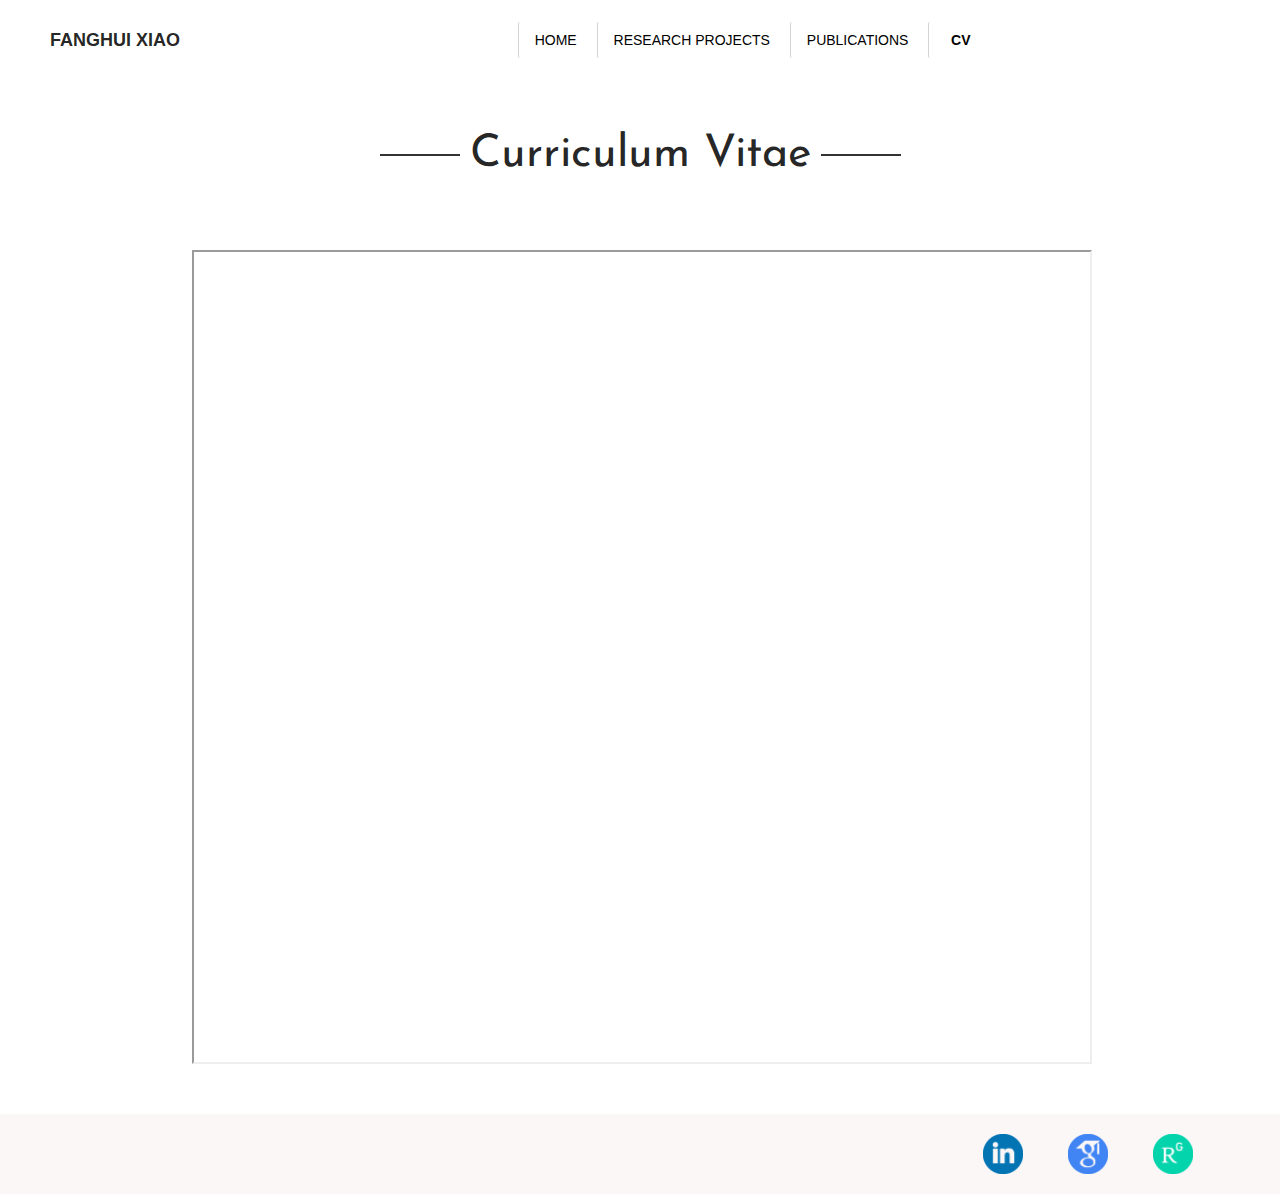
==== cv.html @ d2146e2b "Version 1.0" ====
<HTML xmlns:v="urn:schemas-microsoft-com:vml" xmlns:o="urn:schemas-microsoft-com:office:office">
<HEAD>
    <META http-equiv="Content-Type" content="text/html;charset=gb2312">
    <TITLE>Welcome to Fanghui Xiao Homepage</TITLE>
    <meta http-equiv="pragma" content="no-cache">
    <meta http-equiv="cache-control" content="no-cache, must-revalidate">
    <meta http-equiv="expires" content="0">
    <meta http-equiv="Content-Type" content="text/html; charset=gb2312">
    <meta name="viewport" content="user-scalable=no">
    <meta name="viewport" content="initial-scale=1,maximum-scale=1">
    <link rel="stylesheet" href="css/material.min.css">
    <link rel="stylesheet" href="css/cvPage.css">
    <link rel="stylesheet" href="https://fonts.googleapis.com/icon?family=Material+Icons">
    <link rel="preconnect" href="https://fonts.googleapis.com">
    <link rel="preconnect" href="https://fonts.gstatic.com" crossorigin>
    <link href="https://fonts.googleapis.com/css2?family=Josefin+Sans:ital,wght@0,700;1,700&display=swap" rel="stylesheet">
    <link href="https://fonts.googleapis.com/css2?family=Rozha+One&display=swap" rel="stylesheet">
    <script type="text/javascript" src="js/material.min.js"></script>
    <script type="text/javascript" src="js/jquery-3.6.0.min.js"></script>
    <script type="text/javascript" src="js/publicAction.js"></script>
    <script>
        window.onscroll = function() {scrollFunction()};
        function scrollFunction() {
            //console.log(document.getElementById("mbody"));
            if (document.body.scrollTop > 50 || document.documentElement.scrollTop > 50) {
                document.getElementById("mhead").classList.add("header_bar");
                Array.from(document.getElementsByClassName("mButton")).forEach(
                    function(element, index, array) {
                        element.classList.add("mButton_bar");
                    }
                );
            } else {
                document.getElementById("mhead").classList.remove("header_bar");
                Array.from(document.getElementsByClassName("mButton")).forEach(
                    function(element, index, array) {
                        element.classList.remove("mButton_bar");
                    }
                );
            }
        }
    </script>
</HEAD>
<BODY>
    <div id="homePage">
        <div id='mhead'>
            <div id='mName' onClick="jumpPage(this.id);">FANGHUI XIAO</div>
            <div id='mMenu'>
                <button id='homeBtn' class="mButton mdl-button mdl-js-button mdl-js-ripple-effect" onClick="jumpPage(this.id);">
                    Home
                </button>
                <button id='researchBtn' class="mButton mdl-button mdl-js-button mdl-js-ripple-effect" onClick="jumpPage(this.id);">
                    Research Projects
                </button>
                <button id='publicationsBtn' class="mButton mdl-button mdl-js-button mdl-js-ripple-effect" onClick="jumpPage(this.id);">
                    Publications
                </button>
                <button id='cvBtn' class="mButton btnAct mdl-button mdl-js-button mdl-js-ripple-effect" onClick="jumpPage(this.id);">
                    CV
                </button>
            </div>
        </div>
        <div id='mbody'>
            <div class="cvTitleOutBx">
                <div class="cvTitleBx">
                    <div class="lineBx"></div>
                    <div class="cvTitle">Curriculum Vitae</div>
                    <div class="lineBx"></div>
                </div>
            </div>
            <div class="cvContentBx">
                <iframe src="pdf/cv.pdf" width="100%" height="90%"></iframe>
            </div>
        </div>
        <div id='mfoot'>
            <div id='mIconBx'>
                <div class='linkBx'>
                    <a href="https://www.linkedin.com/in/fanghui-xiao0304/">
                        <img class='linkIcon' src="css/images/LinkedIn_icon.png">
                    </a>
                </div>
                <div class='linkBx'>
                    <a href="https://scholar.google.com/citations?user=U2pZasgAAAAJ&hl=en">
                        <img class='linkIcon' src="css/images/GoogleScholar_icon.png">
                    </a>
                </div>
                <div class='linkBx'>
                    <a href="https://www.researchgate.net/profile/Fanghui-Xiao/">
                        <img class='linkIcon' src="css/images/ResearchGate_icon.png">
                    </a>
                </div>
            </div>
        </div>
    </div>
</BODY>
</HTML>
---- css/material.min.css ----
/**
 * material-design-lite - Material Design Components in CSS, JS and HTML
 * @version v1.3.0
 * @license Apache-2.0
 * @copyright 2015 Google, Inc.
 * @link https://github.com/google/material-design-lite
 */
@charset "UTF-8";html{color:rgba(0,0,0,.87)}::-moz-selection{background:#b3d4fc;text-shadow:none}::selection{background:#b3d4fc;text-shadow:none}hr{display:block;height:1px;border:0;border-top:1px solid #ccc;margin:1em 0;padding:0}audio,canvas,iframe,img,svg,video{vertical-align:middle}fieldset{border:0;margin:0;padding:0}textarea{resize:vertical}.browserupgrade{margin:.2em 0;background:#ccc;color:#000;padding:.2em 0}.hidden{display:none!important}.visuallyhidden{border:0;clip:rect(0 0 0 0);height:1px;margin:-1px;overflow:hidden;padding:0;position:absolute;width:1px}.visuallyhidden.focusable:active,.visuallyhidden.focusable:focus{clip:auto;height:auto;margin:0;overflow:visible;position:static;width:auto}.invisible{visibility:hidden}.clearfix:before,.clearfix:after{content:" ";display:table}.clearfix:after{clear:both}@media print{*,*:before,*:after,*:first-letter{background:transparent!important;color:#000!important;box-shadow:none!important}a,a:visited{text-decoration:underline}a[href]:after{content:" (" attr(href)")"}abbr[title]:after{content:" (" attr(title)")"}a[href^="#"]:after,a[href^="javascript:"]:after{content:""}pre,blockquote{border:1px solid #999;page-break-inside:avoid}thead{display:table-header-group}tr,img{page-break-inside:avoid}img{max-width:100%!important}p,h2,h3{orphans:3;widows:3}h2,h3{page-break-after:avoid}}a,.mdl-accordion,.mdl-button,.mdl-card,.mdl-checkbox,.mdl-dropdown-menu,.mdl-icon-toggle,.mdl-item,.mdl-radio,.mdl-slider,.mdl-switch,.mdl-tabs__tab{-webkit-tap-highlight-color:transparent;-webkit-tap-highlight-color:rgba(255,255,255,0)}html{width:100%;height:100%;-ms-touch-action:manipulation;touch-action:manipulation}body{width:100%;min-height:100%;margin:0}main{display:block}*[hidden]{display:none!important}html,body{font-family:"Helvetica","Arial",sans-serif;font-size:14px;font-weight:400;line-height:20px}h1,h2,h3,h4,h5,h6,p{padding:0}h1 small,h2 small,h3 small,h4 small,h5 small,h6 small{font-family:"Roboto","Helvetica","Arial",sans-serif;font-weight:400;line-height:1.35;letter-spacing:-.02em;opacity:.54;font-size:.6em}h1{font-size:56px;line-height:1.35;letter-spacing:-.02em;margin:24px 0}h1,h2{font-family:"Roboto","Helvetica","Arial",sans-serif;font-weight:400}h2{font-size:45px;line-height:48px}h2,h3{margin:24px 0}h3{font-size:34px;line-height:40px}h3,h4{font-family:"Roboto","Helvetica","Arial",sans-serif;font-weight:400}h4{font-size:24px;line-height:32px;-moz-osx-font-smoothing:grayscale;margin:24px 0 16px}h5{font-size:20px;font-weight:500;line-height:1;letter-spacing:.02em}h5,h6{font-family:"Roboto","Helvetica","Arial",sans-serif;margin:24px 0 16px}h6{font-size:16px;letter-spacing:.04em}h6,p{font-weight:400;line-height:24px}p{font-size:14px;letter-spacing:0;margin:0 0 16px}a{color:#ff4081;font-weight:500}blockquote{font-family:"Roboto","Helvetica","Arial",sans-serif;position:relative;font-size:24px;font-weight:300;font-style:italic;line-height:1.35;letter-spacing:.08em}blockquote:before{position:absolute;left:-.5em;content:'“'}blockquote:after{content:'”';margin-left:-.05em}mark{background-color:#f4ff81}dt{font-weight:700}address{font-size:12px;line-height:1;font-style:normal}address,ul,ol{font-weight:400;letter-spacing:0}ul,ol{font-size:14px;line-height:24px}.mdl-typography--display-4,.mdl-typography--display-4-color-contrast{font-family:"Roboto","Helvetica","Arial",sans-serif;font-size:112px;font-weight:300;line-height:1;letter-spacing:-.04em}.mdl-typography--display-4-color-contrast{opacity:.54}.mdl-typography--display-3,.mdl-typography--display-3-color-contrast{font-family:"Roboto","Helvetica","Arial",sans-serif;font-size:56px;font-weight:400;line-height:1.35;letter-spacing:-.02em}.mdl-typography--display-3-color-contrast{opacity:.54}.mdl-typography--display-2,.mdl-typography--display-2-color-contrast{font-family:"Roboto","Helvetica","Arial",sans-serif;font-size:45px;font-weight:400;line-height:48px}.mdl-typography--display-2-color-contrast{opacity:.54}.mdl-typography--display-1,.mdl-typography--display-1-color-contrast{font-family:"Roboto","Helvetica","Arial",sans-serif;font-size:34px;font-weight:400;line-height:40px}.mdl-typography--display-1-color-contrast{opacity:.54}.mdl-typography--headline,.mdl-typography--headline-color-contrast{font-family:"Roboto","Helvetica","Arial",sans-serif;font-size:24px;font-weight:400;line-height:32px;-moz-osx-font-smoothing:grayscale}.mdl-typography--headline-color-contrast{opacity:.87}.mdl-typography--title,.mdl-typography--title-color-contrast{font-family:"Roboto","Helvetica","Arial",sans-serif;font-size:20px;font-weight:500;line-height:1;letter-spacing:.02em}.mdl-typography--title-color-contrast{opacity:.87}.mdl-typography--subhead,.mdl-typography--subhead-color-contrast{font-family:"Roboto","Helvetica","Arial",sans-serif;font-size:16px;font-weight:400;line-height:24px;letter-spacing:.04em}.mdl-typography--subhead-color-contrast{opacity:.87}.mdl-typography--body-2,.mdl-typography--body-2-color-contrast{font-size:14px;font-weight:700;line-height:24px;letter-spacing:0}.mdl-typography--body-2-color-contrast{opacity:.87}.mdl-typography--body-1,.mdl-typography--body-1-color-contrast{font-size:14px;font-weight:400;line-height:24px;letter-spacing:0}.mdl-typography--body-1-color-contrast{opacity:.87}.mdl-typography--body-2-force-preferred-font,.mdl-typography--body-2-force-preferred-font-color-contrast{font-family:"Roboto","Helvetica","Arial",sans-serif;font-size:14px;font-weight:500;line-height:24px;letter-spacing:0}.mdl-typography--body-2-force-preferred-font-color-contrast{opacity:.87}.mdl-typography--body-1-force-preferred-font,.mdl-typography--body-1-force-preferred-font-color-contrast{font-family:"Roboto","Helvetica","Arial",sans-serif;font-size:14px;font-weight:400;line-height:24px;letter-spacing:0}.mdl-typography--body-1-force-preferred-font-color-contrast{opacity:.87}.mdl-typography--caption,.mdl-typography--caption-force-preferred-font{font-size:12px;font-weight:400;line-height:1;letter-spacing:0}.mdl-typography--caption-force-preferred-font{font-family:"Roboto","Helvetica","Arial",sans-serif}.mdl-typography--caption-color-contrast,.mdl-typography--caption-force-preferred-font-color-contrast{font-size:12px;font-weight:400;line-height:1;letter-spacing:0;opacity:.54}.mdl-typography--caption-force-preferred-font-color-contrast,.mdl-typography--menu{font-family:"Roboto","Helvetica","Arial",sans-serif}.mdl-typography--menu{font-size:14px;font-weight:500;line-height:1;letter-spacing:0}.mdl-typography--menu-color-contrast{opacity:.87}.mdl-typography--menu-color-contrast,.mdl-typography--button,.mdl-typography--button-color-contrast{font-family:"Roboto","Helvetica","Arial",sans-serif;font-size:14px;font-weight:500;line-height:1;letter-spacing:0}.mdl-typography--button,.mdl-typography--button-color-contrast{text-transform:uppercase}.mdl-typography--button-color-contrast{opacity:.87}.mdl-typography--text-left{text-align:left}.mdl-typography--text-right{text-align:right}.mdl-typography--text-center{text-align:center}.mdl-typography--text-justify{text-align:justify}.mdl-typography--text-nowrap{white-space:nowrap}.mdl-typography--text-lowercase{text-transform:lowercase}.mdl-typography--text-uppercase{text-transform:uppercase}.mdl-typography--text-capitalize{text-transform:capitalize}.mdl-typography--font-thin{font-weight:200!important}.mdl-typography--font-light{font-weight:300!important}.mdl-typography--font-regular{font-weight:400!important}.mdl-typography--font-medium{font-weight:500!important}.mdl-typography--font-bold{font-weight:700!important}.mdl-typography--font-black{font-weight:900!important}.material-icons{font-family:'Material Icons';font-weight:400;font-style:normal;font-size:24px;line-height:1;letter-spacing:normal;text-transform:none;display:inline-block;word-wrap:normal;-moz-font-feature-settings:'liga';font-feature-settings:'liga';-webkit-font-feature-settings:'liga';-webkit-font-smoothing:antialiased}.mdl-color-text--red{color:#f44336 !important}.mdl-color--red{background-color:#f44336 !important}.mdl-color-text--red-50{color:#ffebee !important}.mdl-color--red-50{background-color:#ffebee !important}.mdl-color-text--red-100{color:#ffcdd2 !important}.mdl-color--red-100{background-color:#ffcdd2 !important}.mdl-color-text--red-200{color:#ef9a9a !important}.mdl-color--red-200{background-color:#ef9a9a !important}.mdl-color-text--red-300{color:#e57373 !important}.mdl-color--red-300{background-color:#e57373 !important}.mdl-color-text--red-400{color:#ef5350 !important}.mdl-color--red-400{background-color:#ef5350 !important}.mdl-color-text--red-500{color:#f44336 !important}.mdl-color--red-500{background-color:#f44336 !important}.mdl-color-text--red-600{color:#e53935 !important}.mdl-color--red-600{background-color:#e53935 !important}.mdl-color-text--red-700{color:#d32f2f !important}.mdl-color--red-700{background-color:#d32f2f !important}.mdl-color-text--red-800{color:#c62828 !important}.mdl-color--red-800{background-color:#c62828 !important}.mdl-color-text--red-900{color:#b71c1c !important}.mdl-color--red-900{background-color:#b71c1c !important}.mdl-color-text--red-A100{color:#ff8a80 !important}.mdl-color--red-A100{background-color:#ff8a80 !important}.mdl-color-text--red-A200{color:#ff5252 !important}.mdl-color--red-A200{background-color:#ff5252 !important}.mdl-color-text--red-A400{color:#ff1744 !important}.mdl-color--red-A400{background-color:#ff1744 !important}.mdl-color-text--red-A700{color:#d50000 !important}.mdl-color--red-A700{background-color:#d50000 !important}.mdl-color-text--pink{color:#e91e63 !important}.mdl-color--pink{background-color:#e91e63 !important}.mdl-color-text--pink-50{color:#fce4ec !important}.mdl-color--pink-50{background-color:#fce4ec !important}.mdl-color-text--pink-100{color:#f8bbd0 !important}.mdl-color--pink-100{background-color:#f8bbd0 !important}.mdl-color-text--pink-200{color:#f48fb1 !important}.mdl-color--pink-200{background-color:#f48fb1 !important}.mdl-color-text--pink-300{color:#f06292 !important}.mdl-color--pink-300{background-color:#f06292 !important}.mdl-color-text--pink-400{color:#ec407a !important}.mdl-color--pink-400{background-color:#ec407a !important}.mdl-color-text--pink-500{color:#e91e63 !important}.mdl-color--pink-500{background-color:#e91e63 !important}.mdl-color-text--pink-600{color:#d81b60 !important}.mdl-color--pink-600{background-color:#d81b60 !important}.mdl-color-text--pink-700{color:#c2185b !important}.mdl-color--pink-700{background-color:#c2185b !important}.mdl-color-text--pink-800{color:#ad1457 !important}.mdl-color--pink-800{background-color:#ad1457 !important}.mdl-color-text--pink-900{color:#880e4f !important}.mdl-color--pink-900{background-color:#880e4f !important}.mdl-color-text--pink-A100{color:#ff80ab !important}.mdl-color--pink-A100{background-color:#ff80ab !important}.mdl-color-text--pink-A200{color:#ff4081 !important}.mdl-color--pink-A200{background-color:#ff4081 !important}.mdl-color-text--pink-A400{color:#f50057 !important}.mdl-color--pink-A400{background-color:#f50057 !important}.mdl-color-text--pink-A700{color:#c51162 !important}.mdl-color--pink-A700{background-color:#c51162 !important}.mdl-color-text--purple{color:#9c27b0 !important}.mdl-color--purple{background-color:#9c27b0 !important}.mdl-color-text--purple-50{color:#f3e5f5 !important}.mdl-color--purple-50{background-color:#f3e5f5 !important}.mdl-color-text--purple-100{color:#e1bee7 !important}.mdl-color--purple-100{background-color:#e1bee7 !important}.mdl-color-text--purple-200{color:#ce93d8 !important}.mdl-color--purple-200{background-color:#ce93d8 !important}.mdl-color-text--purple-300{color:#ba68c8 !important}.mdl-color--purple-300{background-color:#ba68c8 !important}.mdl-color-text--purple-400{color:#ab47bc !important}.mdl-color--purple-400{background-color:#ab47bc !important}.mdl-color-text--purple-500{color:#9c27b0 !important}.mdl-color--purple-500{background-color:#9c27b0 !important}.mdl-color-text--purple-600{color:#8e24aa !important}.mdl-color--purple-600{background-color:#8e24aa !important}.mdl-color-text--purple-700{color:#7b1fa2 !important}.mdl-color--purple-700{background-color:#7b1fa2 !important}.mdl-color-text--purple-800{color:#6a1b9a !important}.mdl-color--purple-800{background-color:#6a1b9a !important}.mdl-color-text--purple-900{color:#4a148c !important}.mdl-color--purple-900{background-color:#4a148c !important}.mdl-color-text--purple-A100{color:#ea80fc !important}.mdl-color--purple-A100{background-color:#ea80fc !important}.mdl-color-text--purple-A200{color:#e040fb !important}.mdl-color--purple-A200{background-color:#e040fb !important}.mdl-color-text--purple-A400{color:#d500f9 !important}.mdl-color--purple-A400{background-color:#d500f9 !important}.mdl-color-text--purple-A700{color:#a0f !important}.mdl-color--purple-A700{background-color:#a0f !important}.mdl-color-text--deep-purple{color:#673ab7 !important}.mdl-color--deep-purple{background-color:#673ab7 !important}.mdl-color-text--deep-purple-50{color:#ede7f6 !important}.mdl-color--deep-purple-50{background-color:#ede7f6 !important}.mdl-color-text--deep-purple-100{color:#d1c4e9 !important}.mdl-color--deep-purple-100{background-color:#d1c4e9 !important}.mdl-color-text--deep-purple-200{color:#b39ddb !important}.mdl-color--deep-purple-200{background-color:#b39ddb !important}.mdl-color-text--deep-purple-300{color:#9575cd !important}.mdl-color--deep-purple-300{background-color:#9575cd !important}.mdl-color-text--deep-purple-400{color:#7e57c2 !important}.mdl-color--deep-purple-400{background-color:#7e57c2 !important}.mdl-color-text--deep-purple-500{color:#673ab7 !important}.mdl-color--deep-purple-500{background-color:#673ab7 !important}.mdl-color-text--deep-purple-600{color:#5e35b1 !important}.mdl-color--deep-purple-600{background-color:#5e35b1 !important}.mdl-color-text--deep-purple-700{color:#512da8 !important}.mdl-color--deep-purple-700{background-color:#512da8 !important}.mdl-color-text--deep-purple-800{color:#4527a0 !important}.mdl-color--deep-purple-800{background-color:#4527a0 !important}.mdl-color-text--deep-purple-900{color:#311b92 !important}.mdl-color--deep-purple-900{background-color:#311b92 !important}.mdl-color-text--deep-purple-A100{color:#b388ff !important}.mdl-color--deep-purple-A100{background-color:#b388ff !important}.mdl-color-text--deep-purple-A200{color:#7c4dff !important}.mdl-color--deep-purple-A200{background-color:#7c4dff !important}.mdl-color-text--deep-purple-A400{color:#651fff !important}.mdl-color--deep-purple-A400{background-color:#651fff !important}.mdl-color-text--deep-purple-A700{color:#6200ea !important}.mdl-color--deep-purple-A700{background-color:#6200ea !important}.mdl-color-text--indigo{color:#3f51b5 !important}.mdl-color--indigo{background-color:#3f51b5 !important}.mdl-color-text--indigo-50{color:#e8eaf6 !important}.mdl-color--indigo-50{background-color:#e8eaf6 !important}.mdl-color-text--indigo-100{color:#c5cae9 !important}.mdl-color--indigo-100{background-color:#c5cae9 !important}.mdl-color-text--indigo-200{color:#9fa8da !important}.mdl-color--indigo-200{background-color:#9fa8da !important}.mdl-color-text--indigo-300{color:#7986cb !important}.mdl-color--indigo-300{background-color:#7986cb !important}.mdl-color-text--indigo-400{color:#5c6bc0 !important}.mdl-color--indigo-400{background-color:#5c6bc0 !important}.mdl-color-text--indigo-500{color:#3f51b5 !important}.mdl-color--indigo-500{background-color:#3f51b5 !important}.mdl-color-text--indigo-600{color:#3949ab !important}.mdl-color--indigo-600{background-color:#3949ab !important}.mdl-color-text--indigo-700{color:#303f9f !important}.mdl-color--indigo-700{background-color:#303f9f !important}.mdl-color-text--indigo-800{color:#283593 !important}.mdl-color--indigo-800{background-color:#283593 !important}.mdl-color-text--indigo-900{color:#1a237e !important}.mdl-color--indigo-900{background-color:#1a237e !important}.mdl-color-text--indigo-A100{color:#8c9eff !important}.mdl-color--indigo-A100{background-color:#8c9eff !important}.mdl-color-text--indigo-A200{color:#536dfe !important}.mdl-color--indigo-A200{background-color:#536dfe !important}.mdl-color-text--indigo-A400{color:#3d5afe !important}.mdl-color--indigo-A400{background-color:#3d5afe !important}.mdl-color-text--indigo-A700{color:#304ffe !important}.mdl-color--indigo-A700{background-color:#304ffe !important}.mdl-color-text--blue{color:#2196f3 !important}.mdl-color--blue{background-color:#2196f3 !important}.mdl-color-text--blue-50{color:#e3f2fd !important}.mdl-color--blue-50{background-color:#e3f2fd !important}.mdl-color-text--blue-100{color:#bbdefb !important}.mdl-color--blue-100{background-color:#bbdefb !important}.mdl-color-text--blue-200{color:#90caf9 !important}.mdl-color--blue-200{background-color:#90caf9 !important}.mdl-color-text--blue-300{color:#64b5f6 !important}.mdl-color--blue-300{background-color:#64b5f6 !important}.mdl-color-text--blue-400{color:#42a5f5 !important}.mdl-color--blue-400{background-color:#42a5f5 !important}.mdl-color-text--blue-500{color:#2196f3 !important}.mdl-color--blue-500{background-color:#2196f3 !important}.mdl-color-text--blue-600{color:#1e88e5 !important}.mdl-color--blue-600{background-color:#1e88e5 !important}.mdl-color-text--blue-700{color:#1976d2 !important}.mdl-color--blue-700{background-color:#1976d2 !important}.mdl-color-text--blue-800{color:#1565c0 !important}.mdl-color--blue-800{background-color:#1565c0 !important}.mdl-color-text--blue-900{color:#0d47a1 !important}.mdl-color--blue-900{background-color:#0d47a1 !important}.mdl-color-text--blue-A100{color:#82b1ff !important}.mdl-color--blue-A100{background-color:#82b1ff !important}.mdl-color-text--blue-A200{color:#448aff !important}.mdl-color--blue-A200{background-color:#448aff !important}.mdl-color-text--blue-A400{color:#2979ff !important}.mdl-color--blue-A400{background-color:#2979ff !important}.mdl-color-text--blue-A700{color:#2962ff !important}.mdl-color--blue-A700{background-color:#2962ff !important}.mdl-color-text--light-blue{color:#03a9f4 !important}.mdl-color--light-blue{background-color:#03a9f4 !important}.mdl-color-text--light-blue-50{color:#e1f5fe !important}.mdl-color--light-blue-50{background-color:#e1f5fe !important}.mdl-color-text--light-blue-100{color:#b3e5fc !important}.mdl-color--light-blue-100{background-color:#b3e5fc !important}.mdl-color-text--light-blue-200{color:#81d4fa !important}.mdl-color--light-blue-200{background-color:#81d4fa !important}.mdl-color-text--light-blue-300{color:#4fc3f7 !important}.mdl-color--light-blue-300{background-color:#4fc3f7 !important}.mdl-color-text--light-blue-400{color:#29b6f6 !important}.mdl-color--light-blue-400{background-color:#29b6f6 !important}.mdl-color-text--light-blue-500{color:#03a9f4 !important}.mdl-color--light-blue-500{background-color:#03a9f4 !important}.mdl-color-text--light-blue-600{color:#039be5 !important}.mdl-color--light-blue-600{background-color:#039be5 !important}.mdl-color-text--light-blue-700{color:#0288d1 !important}.mdl-color--light-blue-700{background-color:#0288d1 !important}.mdl-color-text--light-blue-800{color:#0277bd !important}.mdl-color--light-blue-800{background-color:#0277bd !important}.mdl-color-text--light-blue-900{color:#01579b !important}.mdl-color--light-blue-900{background-color:#01579b !important}.mdl-color-text--light-blue-A100{color:#80d8ff !important}.mdl-color--light-blue-A100{background-color:#80d8ff !important}.mdl-color-text--light-blue-A200{color:#40c4ff !important}.mdl-color--light-blue-A200{background-color:#40c4ff !important}.mdl-color-text--light-blue-A400{color:#00b0ff !important}.mdl-color--light-blue-A400{background-color:#00b0ff !important}.mdl-color-text--light-blue-A700{color:#0091ea !important}.mdl-color--light-blue-A700{background-color:#0091ea !important}.mdl-color-text--cyan{color:#00bcd4 !important}.mdl-color--cyan{background-color:#00bcd4 !important}.mdl-color-text--cyan-50{color:#e0f7fa !important}.mdl-color--cyan-50{background-color:#e0f7fa !important}.mdl-color-text--cyan-100{color:#b2ebf2 !important}.mdl-color--cyan-100{background-color:#b2ebf2 !important}.mdl-color-text--cyan-200{color:#80deea !important}.mdl-color--cyan-200{background-color:#80deea !important}.mdl-color-text--cyan-300{color:#4dd0e1 !important}.mdl-color--cyan-300{background-color:#4dd0e1 !important}.mdl-color-text--cyan-400{color:#26c6da !important}.mdl-color--cyan-400{background-color:#26c6da !important}.mdl-color-text--cyan-500{color:#00bcd4 !important}.mdl-color--cyan-500{background-color:#00bcd4 !important}.mdl-color-text--cyan-600{color:#00acc1 !important}.mdl-color--cyan-600{background-color:#00acc1 !important}.mdl-color-text--cyan-700{color:#0097a7 !important}.mdl-color--cyan-700{background-color:#0097a7 !important}.mdl-color-text--cyan-800{color:#00838f !important}.mdl-color--cyan-800{background-color:#00838f !important}.mdl-color-text--cyan-900{color:#006064 !important}.mdl-color--cyan-900{background-color:#006064 !important}.mdl-color-text--cyan-A100{color:#84ffff !important}.mdl-color--cyan-A100{background-color:#84ffff !important}.mdl-color-text--cyan-A200{color:#18ffff !important}.mdl-color--cyan-A200{background-color:#18ffff !important}.mdl-color-text--cyan-A400{color:#00e5ff !important}.mdl-color--cyan-A400{background-color:#00e5ff !important}.mdl-color-text--cyan-A700{color:#00b8d4 !important}.mdl-color--cyan-A700{background-color:#00b8d4 !important}.mdl-color-text--teal{color:#009688 !important}.mdl-color--teal{background-color:#009688 !important}.mdl-color-text--teal-50{color:#e0f2f1 !important}.mdl-color--teal-50{background-color:#e0f2f1 !important}.mdl-color-text--teal-100{color:#b2dfdb !important}.mdl-color--teal-100{background-color:#b2dfdb !important}.mdl-color-text--teal-200{color:#80cbc4 !important}.mdl-color--teal-200{background-color:#80cbc4 !important}.mdl-color-text--teal-300{color:#4db6ac !important}.mdl-color--teal-300{background-color:#4db6ac !important}.mdl-color-text--teal-400{color:#26a69a !important}.mdl-color--teal-400{background-color:#26a69a !important}.mdl-color-text--teal-500{color:#009688 !important}.mdl-color--teal-500{background-color:#009688 !important}.mdl-color-text--teal-600{color:#00897b !important}.mdl-color--teal-600{background-color:#00897b !important}.mdl-color-text--teal-700{color:#00796b !important}.mdl-color--teal-700{background-color:#00796b !important}.mdl-color-text--teal-800{color:#00695c !important}.mdl-color--teal-800{background-color:#00695c !important}.mdl-color-text--teal-900{color:#004d40 !important}.mdl-color--teal-900{background-color:#004d40 !important}.mdl-color-text--teal-A100{color:#a7ffeb !important}.mdl-color--teal-A100{background-color:#a7ffeb !important}.mdl-color-text--teal-A200{color:#64ffda !important}.mdl-color--teal-A200{background-color:#64ffda !important}.mdl-color-text--teal-A400{color:#1de9b6 !important}.mdl-color--teal-A400{background-color:#1de9b6 !important}.mdl-color-text--teal-A700{color:#00bfa5 !important}.mdl-color--teal-A700{background-color:#00bfa5 !important}.mdl-color-text--green{color:#4caf50 !important}.mdl-color--green{background-color:#4caf50 !important}.mdl-color-text--green-50{color:#e8f5e9 !important}.mdl-color--green-50{background-color:#e8f5e9 !important}.mdl-color-text--green-100{color:#c8e6c9 !important}.mdl-color--green-100{background-color:#c8e6c9 !important}.mdl-color-text--green-200{color:#a5d6a7 !important}.mdl-color--green-200{background-color:#a5d6a7 !important}.mdl-color-text--green-300{color:#81c784 !important}.mdl-color--green-300{background-color:#81c784 !important}.mdl-color-text--green-400{color:#66bb6a !important}.mdl-color--green-400{background-color:#66bb6a !important}.mdl-color-text--green-500{color:#4caf50 !important}.mdl-color--green-500{background-color:#4caf50 !important}.mdl-color-text--green-600{color:#43a047 !important}.mdl-color--green-600{background-color:#43a047 !important}.mdl-color-text--green-700{color:#388e3c !important}.mdl-color--green-700{background-color:#388e3c !important}.mdl-color-text--green-800{color:#2e7d32 !important}.mdl-color--green-800{background-color:#2e7d32 !important}.mdl-color-text--green-900{color:#1b5e20 !important}.mdl-color--green-900{background-color:#1b5e20 !important}.mdl-color-text--green-A100{color:#b9f6ca !important}.mdl-color--green-A100{background-color:#b9f6ca !important}.mdl-color-text--green-A200{color:#69f0ae !important}.mdl-color--green-A200{background-color:#69f0ae !important}.mdl-color-text--green-A400{color:#00e676 !important}.mdl-color--green-A400{background-color:#00e676 !important}.mdl-color-text--green-A700{color:#00c853 !important}.mdl-color--green-A700{background-color:#00c853 !important}.mdl-color-text--light-green{color:#8bc34a !important}.mdl-color--light-green{background-color:#8bc34a !important}.mdl-color-text--light-green-50{color:#f1f8e9 !important}.mdl-color--light-green-50{background-color:#f1f8e9 !important}.mdl-color-text--light-green-100{color:#dcedc8 !important}.mdl-color--light-green-100{background-color:#dcedc8 !important}.mdl-color-text--light-green-200{color:#c5e1a5 !important}.mdl-color--light-green-200{background-color:#c5e1a5 !important}.mdl-color-text--light-green-300{color:#aed581 !important}.mdl-color--light-green-300{background-color:#aed581 !important}.mdl-color-text--light-green-400{color:#9ccc65 !important}.mdl-color--light-green-400{background-color:#9ccc65 !important}.mdl-color-text--light-green-500{color:#8bc34a !important}.mdl-color--light-green-500{background-color:#8bc34a !important}.mdl-color-text--light-green-600{color:#7cb342 !important}.mdl-color--light-green-600{background-color:#7cb342 !important}.mdl-color-text--light-green-700{color:#689f38 !important}.mdl-color--light-green-700{background-color:#689f38 !important}.mdl-color-text--light-green-800{color:#558b2f !important}.mdl-color--light-green-800{background-color:#558b2f !important}.mdl-color-text--light-green-900{color:#33691e !important}.mdl-color--light-green-900{background-color:#33691e !important}.mdl-color-text--light-green-A100{color:#ccff90 !important}.mdl-color--light-green-A100{background-color:#ccff90 !important}.mdl-color-text--light-green-A200{color:#b2ff59 !important}.mdl-color--light-green-A200{background-color:#b2ff59 !important}.mdl-color-text--light-green-A400{color:#76ff03 !important}.mdl-color--light-green-A400{background-color:#76ff03 !important}.mdl-color-text--light-green-A700{color:#64dd17 !important}.mdl-color--light-green-A700{background-color:#64dd17 !important}.mdl-color-text--lime{color:#cddc39 !important}.mdl-color--lime{background-color:#cddc39 !important}.mdl-color-text--lime-50{color:#f9fbe7 !important}.mdl-color--lime-50{background-color:#f9fbe7 !important}.mdl-color-text--lime-100{color:#f0f4c3 !important}.mdl-color--lime-100{background-color:#f0f4c3 !important}.mdl-color-text--lime-200{color:#e6ee9c !important}.mdl-color--lime-200{background-color:#e6ee9c !important}.mdl-color-text--lime-300{color:#dce775 !important}.mdl-color--lime-300{background-color:#dce775 !important}.mdl-color-text--lime-400{color:#d4e157 !important}.mdl-color--lime-400{background-color:#d4e157 !important}.mdl-color-text--lime-500{color:#cddc39 !important}.mdl-color--lime-500{background-color:#cddc39 !important}.mdl-color-text--lime-600{color:#c0ca33 !important}.mdl-color--lime-600{background-color:#c0ca33 !important}.mdl-color-text--lime-700{color:#afb42b !important}.mdl-color--lime-700{background-color:#afb42b !important}.mdl-color-text--lime-800{color:#9e9d24 !important}.mdl-color--lime-800{background-color:#9e9d24 !important}.mdl-color-text--lime-900{color:#827717 !important}.mdl-color--lime-900{background-color:#827717 !important}.mdl-color-text--lime-A100{color:#f4ff81 !important}.mdl-color--lime-A100{background-color:#f4ff81 !important}.mdl-color-text--lime-A200{color:#eeff41 !important}.mdl-color--lime-A200{background-color:#eeff41 !important}.mdl-color-text--lime-A400{color:#c6ff00 !important}.mdl-color--lime-A400{background-color:#c6ff00 !important}.mdl-color-text--lime-A700{color:#aeea00 !important}.mdl-color--lime-A700{background-color:#aeea00 !important}.mdl-color-text--yellow{color:#ffeb3b !important}.mdl-color--yellow{background-color:#ffeb3b !important}.mdl-color-text--yellow-50{color:#fffde7 !important}.mdl-color--yellow-50{background-color:#fffde7 !important}.mdl-color-text--yellow-100{color:#fff9c4 !important}.mdl-color--yellow-100{background-color:#fff9c4 !important}.mdl-color-text--yellow-200{color:#fff59d !important}.mdl-color--yellow-200{background-color:#fff59d !important}.mdl-color-text--yellow-300{color:#fff176 !important}.mdl-color--yellow-300{background-color:#fff176 !important}.mdl-color-text--yellow-400{color:#ffee58 !important}.mdl-color--yellow-400{background-color:#ffee58 !important}.mdl-color-text--yellow-500{color:#ffeb3b !important}.mdl-color--yellow-500{background-color:#ffeb3b !important}.mdl-color-text--yellow-600{color:#fdd835 !important}.mdl-color--yellow-600{background-color:#fdd835 !important}.mdl-color-text--yellow-700{color:#fbc02d !important}.mdl-color--yellow-700{background-color:#fbc02d !important}.mdl-color-text--yellow-800{color:#f9a825 !important}.mdl-color--yellow-800{background-color:#f9a825 !important}.mdl-color-text--yellow-900{color:#f57f17 !important}.mdl-color--yellow-900{background-color:#f57f17 !important}.mdl-color-text--yellow-A100{color:#ffff8d !important}.mdl-color--yellow-A100{background-color:#ffff8d !important}.mdl-color-text--yellow-A200{color:#ff0 !important}.mdl-color--yellow-A200{background-color:#ff0 !important}.mdl-color-text--yellow-A400{color:#ffea00 !important}.mdl-color--yellow-A400{background-color:#ffea00 !important}.mdl-color-text--yellow-A700{color:#ffd600 !important}.mdl-color--yellow-A700{background-color:#ffd600 !important}.mdl-color-text--amber{color:#ffc107 !important}.mdl-color--amber{background-color:#ffc107 !important}.mdl-color-text--amber-50{color:#fff8e1 !important}.mdl-color--amber-50{background-color:#fff8e1 !important}.mdl-color-text--amber-100{color:#ffecb3 !important}.mdl-color--amber-100{background-color:#ffecb3 !important}.mdl-color-text--amber-200{color:#ffe082 !important}.mdl-color--amber-200{background-color:#ffe082 !important}.mdl-color-text--amber-300{color:#ffd54f !important}.mdl-color--amber-300{background-color:#ffd54f !important}.mdl-color-text--amber-400{color:#ffca28 !important}.mdl-color--amber-400{background-color:#ffca28 !important}.mdl-color-text--amber-500{color:#ffc107 !important}.mdl-color--amber-500{background-color:#ffc107 !important}.mdl-color-text--amber-600{color:#ffb300 !important}.mdl-color--amber-600{background-color:#ffb300 !important}.mdl-color-text--amber-700{color:#ffa000 !important}.mdl-color--amber-700{background-color:#ffa000 !important}.mdl-color-text--amber-800{color:#ff8f00 !important}.mdl-color--amber-800{background-color:#ff8f00 !important}.mdl-color-text--amber-900{color:#ff6f00 !important}.mdl-color--amber-900{background-color:#ff6f00 !important}.mdl-color-text--amber-A100{color:#ffe57f !important}.mdl-color--amber-A100{background-color:#ffe57f !important}.mdl-color-text--amber-A200{color:#ffd740 !important}.mdl-color--amber-A200{background-color:#ffd740 !important}.mdl-color-text--amber-A400{color:#ffc400 !important}.mdl-color--amber-A400{background-color:#ffc400 !important}.mdl-color-text--amber-A700{color:#ffab00 !important}.mdl-color--amber-A700{background-color:#ffab00 !important}.mdl-color-text--orange{color:#ff9800 !important}.mdl-color--orange{background-color:#ff9800 !important}.mdl-color-text--orange-50{color:#fff3e0 !important}.mdl-color--orange-50{background-color:#fff3e0 !important}.mdl-color-text--orange-100{color:#ffe0b2 !important}.mdl-color--orange-100{background-color:#ffe0b2 !important}.mdl-color-text--orange-200{color:#ffcc80 !important}.mdl-color--orange-200{background-color:#ffcc80 !important}.mdl-color-text--orange-300{color:#ffb74d !important}.mdl-color--orange-300{background-color:#ffb74d !important}.mdl-color-text--orange-400{color:#ffa726 !important}.mdl-color--orange-400{background-color:#ffa726 !important}.mdl-color-text--orange-500{color:#ff9800 !important}.mdl-color--orange-500{background-color:#ff9800 !important}.mdl-color-text--orange-600{color:#fb8c00 !important}.mdl-color--orange-600{background-color:#fb8c00 !important}.mdl-color-text--orange-700{color:#f57c00 !important}.mdl-color--orange-700{background-color:#f57c00 !important}.mdl-color-text--orange-800{color:#ef6c00 !important}.mdl-color--orange-800{background-color:#ef6c00 !important}.mdl-color-text--orange-900{color:#e65100 !important}.mdl-color--orange-900{background-color:#e65100 !important}.mdl-color-text--orange-A100{color:#ffd180 !important}.mdl-color--orange-A100{background-color:#ffd180 !important}.mdl-color-text--orange-A200{color:#ffab40 !important}.mdl-color--orange-A200{background-color:#ffab40 !important}.mdl-color-text--orange-A400{color:#ff9100 !important}.mdl-color--orange-A400{background-color:#ff9100 !important}.mdl-color-text--orange-A700{color:#ff6d00 !important}.mdl-color--orange-A700{background-color:#ff6d00 !important}.mdl-color-text--deep-orange{color:#ff5722 !important}.mdl-color--deep-orange{background-color:#ff5722 !important}.mdl-color-text--deep-orange-50{color:#fbe9e7 !important}.mdl-color--deep-orange-50{background-color:#fbe9e7 !important}.mdl-color-text--deep-orange-100{color:#ffccbc !important}.mdl-color--deep-orange-100{background-color:#ffccbc !important}.mdl-color-text--deep-orange-200{color:#ffab91 !important}.mdl-color--deep-orange-200{background-color:#ffab91 !important}.mdl-color-text--deep-orange-300{color:#ff8a65 !important}.mdl-color--deep-orange-300{background-color:#ff8a65 !important}.mdl-color-text--deep-orange-400{color:#ff7043 !important}.mdl-color--deep-orange-400{background-color:#ff7043 !important}.mdl-color-text--deep-orange-500{color:#ff5722 !important}.mdl-color--deep-orange-500{background-color:#ff5722 !important}.mdl-color-text--deep-orange-600{color:#f4511e !important}.mdl-color--deep-orange-600{background-color:#f4511e !important}.mdl-color-text--deep-orange-700{color:#e64a19 !important}.mdl-color--deep-orange-700{background-color:#e64a19 !important}.mdl-color-text--deep-orange-800{color:#d84315 !important}.mdl-color--deep-orange-800{background-color:#d84315 !important}.mdl-color-text--deep-orange-900{color:#bf360c !important}.mdl-color--deep-orange-900{background-color:#bf360c !important}.mdl-color-text--deep-orange-A100{color:#ff9e80 !important}.mdl-color--deep-orange-A100{background-color:#ff9e80 !important}.mdl-color-text--deep-orange-A200{color:#ff6e40 !important}.mdl-color--deep-orange-A200{background-color:#ff6e40 !important}.mdl-color-text--deep-orange-A400{color:#ff3d00 !important}.mdl-color--deep-orange-A400{background-color:#ff3d00 !important}.mdl-color-text--deep-orange-A700{color:#dd2c00 !important}.mdl-color--deep-orange-A700{background-color:#dd2c00 !important}.mdl-color-text--brown{color:#795548 !important}.mdl-color--brown{background-color:#795548 !important}.mdl-color-text--brown-50{color:#efebe9 !important}.mdl-color--brown-50{background-color:#efebe9 !important}.mdl-color-text--brown-100{color:#d7ccc8 !important}.mdl-color--brown-100{background-color:#d7ccc8 !important}.mdl-color-text--brown-200{color:#bcaaa4 !important}.mdl-color--brown-200{background-color:#bcaaa4 !important}.mdl-color-text--brown-300{color:#a1887f !important}.mdl-color--brown-300{background-color:#a1887f !important}.mdl-color-text--brown-400{color:#8d6e63 !important}.mdl-color--brown-400{background-color:#8d6e63 !important}.mdl-color-text--brown-500{color:#795548 !important}.mdl-color--brown-500{background-color:#795548 !important}.mdl-color-text--brown-600{color:#6d4c41 !important}.mdl-color--brown-600{background-color:#6d4c41 !important}.mdl-color-text--brown-700{color:#5d4037 !important}.mdl-color--brown-700{background-color:#5d4037 !important}.mdl-color-text--brown-800{color:#4e342e !important}.mdl-color--brown-800{background-color:#4e342e !important}.mdl-color-text--brown-900{color:#3e2723 !important}.mdl-color--brown-900{background-color:#3e2723 !important}.mdl-color-text--grey{color:#9e9e9e !important}.mdl-color--grey{background-color:#9e9e9e !important}.mdl-color-text--grey-50{color:#fafafa !important}.mdl-color--grey-50{background-color:#fafafa !important}.mdl-color-text--grey-100{color:#f5f5f5 !important}.mdl-color--grey-100{background-color:#f5f5f5 !important}.mdl-color-text--grey-200{color:#eee !important}.mdl-color--grey-200{background-color:#eee !important}.mdl-color-text--grey-300{color:#e0e0e0 !important}.mdl-color--grey-300{background-color:#e0e0e0 !important}.mdl-color-text--grey-400{color:#bdbdbd !important}.mdl-color--grey-400{background-color:#bdbdbd !important}.mdl-color-text--grey-500{color:#9e9e9e !important}.mdl-color--grey-500{background-color:#9e9e9e !important}.mdl-color-text--grey-600{color:#757575 !important}.mdl-color--grey-600{background-color:#757575 !important}.mdl-color-text--grey-700{color:#616161 !important}.mdl-color--grey-700{background-color:#616161 !important}.mdl-color-text--grey-800{color:#424242 !important}.mdl-color--grey-800{background-color:#424242 !important}.mdl-color-text--grey-900{color:#212121 !important}.mdl-color--grey-900{background-color:#212121 !important}.mdl-color-text--blue-grey{color:#607d8b !important}.mdl-color--blue-grey{background-color:#607d8b !important}.mdl-color-text--blue-grey-50{color:#eceff1 !important}.mdl-color--blue-grey-50{background-color:#eceff1 !important}.mdl-color-text--blue-grey-100{color:#cfd8dc !important}.mdl-color--blue-grey-100{background-color:#cfd8dc !important}.mdl-color-text--blue-grey-200{color:#b0bec5 !important}.mdl-color--blue-grey-200{background-color:#b0bec5 !important}.mdl-color-text--blue-grey-300{color:#90a4ae !important}.mdl-color--blue-grey-300{background-color:#90a4ae !important}.mdl-color-text--blue-grey-400{color:#78909c !important}.mdl-color--blue-grey-400{background-color:#78909c !important}.mdl-color-text--blue-grey-500{color:#607d8b !important}.mdl-color--blue-grey-500{background-color:#607d8b !important}.mdl-color-text--blue-grey-600{color:#546e7a !important}.mdl-color--blue-grey-600{background-color:#546e7a !important}.mdl-color-text--blue-grey-700{color:#455a64 !important}.mdl-color--blue-grey-700{background-color:#455a64 !important}.mdl-color-text--blue-grey-800{color:#37474f !important}.mdl-color--blue-grey-800{background-color:#37474f !important}.mdl-color-text--blue-grey-900{color:#263238 !important}.mdl-color--blue-grey-900{background-color:#263238 !important}.mdl-color--black{background-color:#000 !important}.mdl-color-text--black{color:#000 !important}.mdl-color--white{background-color:#fff !important}.mdl-color-text--white{color:#fff !important}.mdl-color--primary{background-color:#3f51b5 !important}.mdl-color--primary-contrast{background-color:#fff !important}.mdl-color--primary-dark{background-color:#303f9f !important}.mdl-color--accent{background-color:#ff4081 !important}.mdl-color--accent-contrast{background-color:#fff !important}.mdl-color-text--primary{color:#3f51b5 !important}.mdl-color-text--primary-contrast{color:#fff !important}.mdl-color-text--primary-dark{color:#303f9f !important}.mdl-color-text--accent{color:#ff4081 !important}.mdl-color-text--accent-contrast{color:#fff !important}.mdl-ripple{background:#000;border-radius:50%;height:50px;left:0;opacity:0;pointer-events:none;position:absolute;top:0;-webkit-transform:translate(-50%,-50%);transform:translate(-50%,-50%);width:50px;overflow:hidden}.mdl-ripple.is-animating{transition:transform .3s cubic-bezier(0,0,.2,1),width .3s cubic-bezier(0,0,.2,1),height .3s cubic-bezier(0,0,.2,1),opacity .6s cubic-bezier(0,0,.2,1);transition:transform .3s cubic-bezier(0,0,.2,1),width .3s cubic-bezier(0,0,.2,1),height .3s cubic-bezier(0,0,.2,1),opacity .6s cubic-bezier(0,0,.2,1),-webkit-transform .3s cubic-bezier(0,0,.2,1)}.mdl-ripple.is-visible{opacity:.3}.mdl-animation--default,.mdl-animation--fast-out-slow-in{transition-timing-function:cubic-bezier(.4,0,.2,1)}.mdl-animation--linear-out-slow-in{transition-timing-function:cubic-bezier(0,0,.2,1)}.mdl-animation--fast-out-linear-in{transition-timing-function:cubic-bezier(.4,0,1,1)}.mdl-badge{position:relative;white-space:nowrap;margin-right:24px}.mdl-badge:not([data-badge]){margin-right:auto}.mdl-badge[data-badge]:after{content:attr(data-badge);display:-webkit-flex;display:-ms-flexbox;display:flex;-webkit-flex-direction:row;-ms-flex-direction:row;flex-direction:row;-webkit-flex-wrap:wrap;-ms-flex-wrap:wrap;flex-wrap:wrap;-webkit-justify-content:center;-ms-flex-pack:center;justify-content:center;-webkit-align-content:center;-ms-flex-line-pack:center;align-content:center;-webkit-align-items:center;-ms-flex-align:center;align-items:center;position:absolute;top:-11px;right:-24px;font-family:"Roboto","Helvetica","Arial",sans-serif;font-weight:600;font-size:12px;width:22px;height:22px;border-radius:50%;background:#ff4081;color:#fff}.mdl-button .mdl-badge[data-badge]:after{top:-10px;right:-5px}.mdl-badge.mdl-badge--no-background[data-badge]:after{color:#ff4081;background:rgba(255,255,255,.2);box-shadow:0 0 1px gray}.mdl-badge.mdl-badge--overlap{margin-right:10px}.mdl-badge.mdl-badge--overlap:after{right:-10px}.mdl-button{background:0 0;border:none;border-radius:2px;color:#000;position:relative;height:36px;margin:0;min-width:64px;padding:0 16px;display:inline-block;font-family:"Roboto","Helvetica","Arial",sans-serif;font-size:14px;font-weight:500;text-transform:uppercase;letter-spacing:0;overflow:hidden;will-change:box-shadow;transition:box-shadow .2s cubic-bezier(.4,0,1,1),background-color .2s cubic-bezier(.4,0,.2,1),color .2s cubic-bezier(.4,0,.2,1);outline:none;cursor:pointer;text-decoration:none;text-align:center;line-height:36px;vertical-align:middle}.mdl-button::-moz-focus-inner{border:0}.mdl-button:hover{background-color:rgba(158,158,158,.2)}.mdl-button:focus:not(:active){background-color:rgba(0,0,0,.12)}.mdl-button:active{background-color:rgba(158,158,158,.4)}.mdl-button.mdl-button--colored{color:#3f51b5}.mdl-button.mdl-button--colored:focus:not(:active){background-color:rgba(0,0,0,.12)}input.mdl-button[type="submit"]{-webkit-appearance:none}.mdl-button--raised{background:rgba(158,158,158,.2);box-shadow:0 2px 2px 0 rgba(0,0,0,.14),0 3px 1px -2px rgba(0,0,0,.2),0 1px 5px 0 rgba(0,0,0,.12)}.mdl-button--raised:active{box-shadow:0 4px 5px 0 rgba(0,0,0,.14),0 1px 10px 0 rgba(0,0,0,.12),0 2px 4px -1px rgba(0,0,0,.2);background-color:rgba(158,158,158,.4)}.mdl-button--raised:focus:not(:active){box-shadow:0 0 8px rgba(0,0,0,.18),0 8px 16px rgba(0,0,0,.36);background-color:rgba(158,158,158,.4)}.mdl-button--raised.mdl-button--colored{background:#3f51b5;color:#fff}.mdl-button--raised.mdl-button--colored:hover{background-color:#3f51b5}.mdl-button--raised.mdl-button--colored:active{background-color:#3f51b5}.mdl-button--raised.mdl-button--colored:focus:not(:active){background-color:#3f51b5}.mdl-button--raised.mdl-button--colored .mdl-ripple{background:#fff}.mdl-button--fab{border-radius:50%;font-size:24px;height:56px;margin:auto;min-width:56px;width:56px;padding:0;overflow:hidden;background:rgba(158,158,158,.2);box-shadow:0 1px 1.5px 0 rgba(0,0,0,.12),0 1px 1px 0 rgba(0,0,0,.24);position:relative;line-height:normal}.mdl-button--fab .material-icons{position:absolute;top:50%;left:50%;-webkit-transform:translate(-12px,-12px);transform:translate(-12px,-12px);line-height:24px;width:24px}.mdl-button--fab.mdl-button--mini-fab{height:40px;min-width:40px;width:40px}.mdl-button--fab .mdl-button__ripple-container{border-radius:50%;-webkit-mask-image:-webkit-radial-gradient(circle,#fff,#000)}.mdl-button--fab:active{box-shadow:0 4px 5px 0 rgba(0,0,0,.14),0 1px 10px 0 rgba(0,0,0,.12),0 2px 4px -1px rgba(0,0,0,.2);background-color:rgba(158,158,158,.4)}.mdl-button--fab:focus:not(:active){box-shadow:0 0 8px rgba(0,0,0,.18),0 8px 16px rgba(0,0,0,.36);background-color:rgba(158,158,158,.4)}.mdl-button--fab.mdl-button--colored{background:#ff4081;color:#fff}.mdl-button--fab.mdl-button--colored:hover{background-color:#ff4081}.mdl-button--fab.mdl-button--colored:focus:not(:active){background-color:#ff4081}.mdl-button--fab.mdl-button--colored:active{background-color:#ff4081}.mdl-button--fab.mdl-button--colored .mdl-ripple{background:#fff}.mdl-button--icon{border-radius:50%;font-size:24px;height:32px;margin-left:0;margin-right:0;min-width:32px;width:32px;padding:0;overflow:hidden;color:inherit;line-height:normal}.mdl-button--icon .material-icons{position:absolute;top:50%;left:50%;-webkit-transform:translate(-12px,-12px);transform:translate(-12px,-12px);line-height:24px;width:24px}.mdl-button--icon.mdl-button--mini-icon{height:24px;min-width:24px;width:24px}.mdl-button--icon.mdl-button--mini-icon .material-icons{top:0;left:0}.mdl-button--icon .mdl-button__ripple-container{border-radius:50%;-webkit-mask-image:-webkit-radial-gradient(circle,#fff,#000)}.mdl-button__ripple-container{display:block;height:100%;left:0;position:absolute;top:0;width:100%;z-index:0;overflow:hidden}.mdl-button[disabled] .mdl-button__ripple-container .mdl-ripple,.mdl-button.mdl-button--disabled .mdl-button__ripple-container .mdl-ripple{background-color:transparent}.mdl-button--primary.mdl-button--primary{color:#3f51b5}.mdl-button--primary.mdl-button--primary .mdl-ripple{background:#fff}.mdl-button--primary.mdl-button--primary.mdl-button--raised,.mdl-button--primary.mdl-button--primary.mdl-button--fab{color:#fff;background-color:#3f51b5}.mdl-button--accent.mdl-button--accent{color:#ff4081}.mdl-button--accent.mdl-button--accent .mdl-ripple{background:#fff}.mdl-button--accent.mdl-button--accent.mdl-button--raised,.mdl-button--accent.mdl-button--accent.mdl-button--fab{color:#fff;background-color:#ff4081}.mdl-button[disabled][disabled],.mdl-button.mdl-button--disabled.mdl-button--disabled{color:rgba(0,0,0,.26);cursor:default;background-color:transparent}.mdl-button--fab[disabled][disabled],.mdl-button--fab.mdl-button--disabled.mdl-button--disabled{background-color:rgba(0,0,0,.12);color:rgba(0,0,0,.26)}.mdl-button--raised[disabled][disabled],.mdl-button--raised.mdl-button--disabled.mdl-button--disabled{background-color:rgba(0,0,0,.12);color:rgba(0,0,0,.26);box-shadow:none}.mdl-button--colored[disabled][disabled],.mdl-button--colored.mdl-button--disabled.mdl-button--disabled{color:rgba(0,0,0,.26)}.mdl-button .material-icons{vertical-align:middle}.mdl-card{display:-webkit-flex;display:-ms-flexbox;display:flex;-webkit-flex-direction:column;-ms-flex-direction:column;flex-direction:column;font-size:16px;font-weight:400;min-height:200px;overflow:hidden;width:330px;z-index:1;position:relative;background:#fff;border-radius:2px;box-sizing:border-box}.mdl-card__media{background-color:#ff4081;background-repeat:repeat;background-position:50% 50%;background-size:cover;background-origin:padding-box;background-attachment:scroll;box-sizing:border-box}.mdl-card__title{-webkit-align-items:center;-ms-flex-align:center;align-items:center;color:#000;display:block;display:-webkit-flex;display:-ms-flexbox;display:flex;-webkit-justify-content:stretch;-ms-flex-pack:stretch;justify-content:stretch;line-height:normal;padding:16px;-webkit-perspective-origin:165px 56px;perspective-origin:165px 56px;-webkit-transform-origin:165px 56px;transform-origin:165px 56px;box-sizing:border-box}.mdl-card__title.mdl-card--border{border-bottom:1px solid rgba(0,0,0,.1)}.mdl-card__title-text{-webkit-align-self:flex-end;-ms-flex-item-align:end;align-self:flex-end;color:inherit;display:block;display:-webkit-flex;display:-ms-flexbox;display:flex;font-size:24px;font-weight:300;line-height:normal;overflow:hidden;-webkit-transform-origin:149px 48px;transform-origin:149px 48px;margin:0}.mdl-card__subtitle-text{font-size:14px;color:rgba(0,0,0,.54);margin:0}.mdl-card__supporting-text{color:rgba(0,0,0,.54);font-size:1rem;line-height:18px;overflow:hidden;padding:16px;width:90%}.mdl-card__supporting-text.mdl-card--border{border-bottom:1px solid rgba(0,0,0,.1)}.mdl-card__actions{font-size:16px;line-height:normal;width:100%;background-color:transparent;padding:8px;box-sizing:border-box}.mdl-card__actions.mdl-card--border{border-top:1px solid rgba(0,0,0,.1)}.mdl-card--expand{-webkit-flex-grow:1;-ms-flex-positive:1;flex-grow:1}.mdl-card__menu{position:absolute;right:16px;top:16px}.mdl-checkbox{position:relative;z-index:1;vertical-align:middle;display:inline-block;box-sizing:border-box;width:100%;height:24px;margin:0;padding:0}.mdl-checkbox.is-upgraded{padding-left:24px}.mdl-checkbox__input{line-height:24px}.mdl-checkbox.is-upgraded .mdl-checkbox__input{position:absolute;width:0;height:0;margin:0;padding:0;opacity:0;-ms-appearance:none;-moz-appearance:none;-webkit-appearance:none;appearance:none;border:none}.mdl-checkbox__box-outline{position:absolute;top:3px;left:0;display:inline-block;box-sizing:border-box;width:16px;height:16px;margin:0;cursor:pointer;overflow:hidden;border:2px solid rgba(0,0,0,.54);border-radius:2px;z-index:2}.mdl-checkbox.is-checked .mdl-checkbox__box-outline{border:2px solid #3f51b5}fieldset[disabled] .mdl-checkbox .mdl-checkbox__box-outline,.mdl-checkbox.is-disabled .mdl-checkbox__box-outline{border:2px solid rgba(0,0,0,.26);cursor:auto}.mdl-checkbox__focus-helper{position:absolute;top:3px;left:0;display:inline-block;box-sizing:border-box;width:16px;height:16px;border-radius:50%;background-color:transparent}.mdl-checkbox.is-focused .mdl-checkbox__focus-helper{box-shadow:0 0 0 8px rgba(0,0,0,.1);background-color:rgba(0,0,0,.1)}.mdl-checkbox.is-focused.is-checked .mdl-checkbox__focus-helper{box-shadow:0 0 0 8px rgba(63,81,181,.26);background-color:rgba(63,81,181,.26)}.mdl-checkbox__tick-outline{position:absolute;top:0;left:0;height:100%;width:100%;-webkit-mask:url("[data-uri]");mask:url("[data-uri]");background:0 0;transition-duration:.28s;transition-timing-function:cubic-bezier(.4,0,.2,1);transition-property:background}.mdl-checkbox.is-checked .mdl-checkbox__tick-outline{background:#3f51b5 url("[data-uri]")}fieldset[disabled] .mdl-checkbox.is-checked .mdl-checkbox__tick-outline,.mdl-checkbox.is-checked.is-disabled .mdl-checkbox__tick-outline{background:rgba(0,0,0,.26)url("[data-uri]")}.mdl-checkbox__label{position:relative;cursor:pointer;font-size:16px;line-height:24px;margin:0}fieldset[disabled] .mdl-checkbox .mdl-checkbox__label,.mdl-checkbox.is-disabled .mdl-checkbox__label{color:rgba(0,0,0,.26);cursor:auto}.mdl-checkbox__ripple-container{position:absolute;z-index:2;top:-6px;left:-10px;box-sizing:border-box;width:36px;height:36px;border-radius:50%;cursor:pointer;overflow:hidden;-webkit-mask-image:-webkit-radial-gradient(circle,#fff,#000)}.mdl-checkbox__ripple-container .mdl-ripple{background:#3f51b5}fieldset[disabled] .mdl-checkbox .mdl-checkbox__ripple-container,.mdl-checkbox.is-disabled .mdl-checkbox__ripple-container{cursor:auto}fieldset[disabled] .mdl-checkbox .mdl-checkbox__ripple-container .mdl-ripple,.mdl-checkbox.is-disabled .mdl-checkbox__ripple-container .mdl-ripple{background:0 0}.mdl-chip{height:32px;font-family:"Roboto","Helvetica","Arial",sans-serif;line-height:32px;padding:0 12px;border:0;border-radius:16px;background-color:#dedede;display:inline-block;color:rgba(0,0,0,.87);margin:2px 0;font-size:0;white-space:nowrap}.mdl-chip__text{font-size:13px;vertical-align:middle;display:inline-block}.mdl-chip__action{height:24px;width:24px;background:0 0;opacity:.54;cursor:pointer;padding:0;margin:0 0 0 4px;font-size:13px;text-decoration:none;color:rgba(0,0,0,.87);border:none;outline:none}.mdl-chip__action,.mdl-chip__contact{display:inline-block;vertical-align:middle;overflow:hidden;text-align:center}.mdl-chip__contact{height:32px;width:32px;border-radius:16px;margin-right:8px;font-size:18px;line-height:32px}.mdl-chip:focus{outline:0;box-shadow:0 2px 2px 0 rgba(0,0,0,.14),0 3px 1px -2px rgba(0,0,0,.2),0 1px 5px 0 rgba(0,0,0,.12)}.mdl-chip:active{background-color:#d6d6d6}.mdl-chip--deletable{padding-right:4px}.mdl-chip--contact{padding-left:0}.mdl-data-table{position:relative;border:1px solid rgba(0,0,0,.12);border-collapse:collapse;white-space:nowrap;font-size:13px;background-color:#fff}.mdl-data-table thead{padding-bottom:3px}.mdl-data-table thead .mdl-data-table__select{margin-top:0}.mdl-data-table tbody tr{position:relative;height:48px;transition-duration:.28s;transition-timing-function:cubic-bezier(.4,0,.2,1);transition-property:background-color}.mdl-data-table tbody tr.is-selected{background-color:#e0e0e0}.mdl-data-table tbody tr:hover{background-color:#eee}.mdl-data-table td{text-align:right}.mdl-data-table th{padding:0 18px 12px 18px;text-align:right}.mdl-data-table td:first-of-type,.mdl-data-table th:first-of-type{padding-left:24px}.mdl-data-table td:last-of-type,.mdl-data-table th:last-of-type{padding-right:24px}.mdl-data-table td{position:relative;height:48px;border-top:1px solid rgba(0,0,0,.12);border-bottom:1px solid rgba(0,0,0,.12);padding:12px 18px;box-sizing:border-box}.mdl-data-table td,.mdl-data-table td .mdl-data-table__select{vertical-align:middle}.mdl-data-table th{position:relative;vertical-align:bottom;text-overflow:ellipsis;font-weight:700;line-height:24px;letter-spacing:0;height:48px;font-size:12px;color:rgba(0,0,0,.54);padding-bottom:8px;box-sizing:border-box}.mdl-data-table th.mdl-data-table__header--sorted-ascending,.mdl-data-table th.mdl-data-table__header--sorted-descending{color:rgba(0,0,0,.87)}.mdl-data-table th.mdl-data-table__header--sorted-ascending:before,.mdl-data-table th.mdl-data-table__header--sorted-descending:before{font-family:'Material Icons';font-weight:400;font-style:normal;line-height:1;letter-spacing:normal;text-transform:none;display:inline-block;word-wrap:normal;-moz-font-feature-settings:'liga';font-feature-settings:'liga';-webkit-font-feature-settings:'liga';-webkit-font-smoothing:antialiased;font-size:16px;content:"\e5d8";margin-right:5px;vertical-align:sub}.mdl-data-table th.mdl-data-table__header--sorted-ascending:hover,.mdl-data-table th.mdl-data-table__header--sorted-descending:hover{cursor:pointer}.mdl-data-table th.mdl-data-table__header--sorted-ascending:hover:before,.mdl-data-table th.mdl-data-table__header--sorted-descending:hover:before{color:rgba(0,0,0,.26)}.mdl-data-table th.mdl-data-table__header--sorted-descending:before{content:"\e5db"}.mdl-data-table__select{width:16px}.mdl-data-table__cell--non-numeric.mdl-data-table__cell--non-numeric{text-align:left}.mdl-dialog{border:none;box-shadow:0 9px 46px 8px rgba(0,0,0,.14),0 11px 15px -7px rgba(0,0,0,.12),0 24px 38px 3px rgba(0,0,0,.2);width:280px}.mdl-dialog__title{padding:24px 24px 0;margin:0;font-size:2.5rem}.mdl-dialog__actions{padding:8px 8px 8px 24px;display:-webkit-flex;display:-ms-flexbox;display:flex;-webkit-flex-direction:row-reverse;-ms-flex-direction:row-reverse;flex-direction:row-reverse;-webkit-flex-wrap:wrap;-ms-flex-wrap:wrap;flex-wrap:wrap}.mdl-dialog__actions>*{margin-right:8px;height:36px}.mdl-dialog__actions>*:first-child{margin-right:0}.mdl-dialog__actions--full-width{padding:0 0 8px}.mdl-dialog__actions--full-width>*{height:48px;-webkit-flex:0 0 100%;-ms-flex:0 0 100%;flex:0 0 100%;padding-right:16px;margin-right:0;text-align:right}.mdl-dialog__content{padding:20px 24px 24px;color:rgba(0,0,0,.54)}.mdl-mega-footer{padding:16px 40px;color:#9e9e9e;background-color:#424242}.mdl-mega-footer--top-section:after,.mdl-mega-footer--middle-section:after,.mdl-mega-footer--bottom-section:after,.mdl-mega-footer__top-section:after,.mdl-mega-footer__middle-section:after,.mdl-mega-footer__bottom-section:after{content:'';display:block;clear:both}.mdl-mega-footer--left-section,.mdl-mega-footer__left-section,.mdl-mega-footer--right-section,.mdl-mega-footer__right-section{margin-bottom:16px}.mdl-mega-footer--right-section a,.mdl-mega-footer__right-section a{display:block;margin-bottom:16px;color:inherit;text-decoration:none}@media screen and (min-width:760px){.mdl-mega-footer--left-section,.mdl-mega-footer__left-section{float:left}.mdl-mega-footer--right-section,.mdl-mega-footer__right-section{float:right}.mdl-mega-footer--right-section a,.mdl-mega-footer__right-section a{display:inline-block;margin-left:16px;line-height:36px;vertical-align:middle}}.mdl-mega-footer--social-btn,.mdl-mega-footer__social-btn{width:36px;height:36px;padding:0;margin:0;background-color:#9e9e9e;border:none}.mdl-mega-footer--drop-down-section,.mdl-mega-footer__drop-down-section{display:block;position:relative}@media screen and (min-width:760px){.mdl-mega-footer--drop-down-section,.mdl-mega-footer__drop-down-section{width:33%}.mdl-mega-footer--drop-down-section:nth-child(1),.mdl-mega-footer--drop-down-section:nth-child(2),.mdl-mega-footer__drop-down-section:nth-child(1),.mdl-mega-footer__drop-down-section:nth-child(2){float:left}.mdl-mega-footer--drop-down-section:nth-child(3),.mdl-mega-footer__drop-down-section:nth-child(3){float:right}.mdl-mega-footer--drop-down-section:nth-child(3):after,.mdl-mega-footer__drop-down-section:nth-child(3):after{clear:right}.mdl-mega-footer--drop-down-section:nth-child(4),.mdl-mega-footer__drop-down-section:nth-child(4){clear:right;float:right}.mdl-mega-footer--middle-section:after,.mdl-mega-footer__middle-section:after{content:'';display:block;clear:both}.mdl-mega-footer--bottom-section,.mdl-mega-footer__bottom-section{padding-top:0}}@media screen and (min-width:1024px){.mdl-mega-footer--drop-down-section,.mdl-mega-footer--drop-down-section:nth-child(3),.mdl-mega-footer--drop-down-section:nth-child(4),.mdl-mega-footer__drop-down-section,.mdl-mega-footer__drop-down-section:nth-child(3),.mdl-mega-footer__drop-down-section:nth-child(4){width:24%;float:left}}.mdl-mega-footer--heading-checkbox,.mdl-mega-footer__heading-checkbox{position:absolute;width:100%;height:55.8px;padding:32px;margin:-16px 0 0;cursor:pointer;z-index:1;opacity:0}.mdl-mega-footer--heading-checkbox+.mdl-mega-footer--heading:after,.mdl-mega-footer--heading-checkbox+.mdl-mega-footer__heading:after,.mdl-mega-footer__heading-checkbox+.mdl-mega-footer--heading:after,.mdl-mega-footer__heading-checkbox+.mdl-mega-footer__heading:after{font-family:'Material Icons';content:'\E5CE'}.mdl-mega-footer--heading-checkbox:checked~.mdl-mega-footer--link-list,.mdl-mega-footer--heading-checkbox:checked~.mdl-mega-footer__link-list,.mdl-mega-footer--heading-checkbox:checked+.mdl-mega-footer--heading+.mdl-mega-footer--link-list,.mdl-mega-footer--heading-checkbox:checked+.mdl-mega-footer__heading+.mdl-mega-footer__link-list,.mdl-mega-footer__heading-checkbox:checked~.mdl-mega-footer--link-list,.mdl-mega-footer__heading-checkbox:checked~.mdl-mega-footer__link-list,.mdl-mega-footer__heading-checkbox:checked+.mdl-mega-footer--heading+.mdl-mega-footer--link-list,.mdl-mega-footer__heading-checkbox:checked+.mdl-mega-footer__heading+.mdl-mega-footer__link-list{display:none}.mdl-mega-footer--heading-checkbox:checked+.mdl-mega-footer--heading:after,.mdl-mega-footer--heading-checkbox:checked+.mdl-mega-footer__heading:after,.mdl-mega-footer__heading-checkbox:checked+.mdl-mega-footer--heading:after,.mdl-mega-footer__heading-checkbox:checked+.mdl-mega-footer__heading:after{font-family:'Material Icons';content:'\E5CF'}.mdl-mega-footer--heading,.mdl-mega-footer__heading{position:relative;width:100%;padding-right:39.8px;margin-bottom:16px;box-sizing:border-box;font-size:14px;line-height:23.8px;font-weight:500;white-space:nowrap;text-overflow:ellipsis;overflow:hidden;color:#e0e0e0}.mdl-mega-footer--heading:after,.mdl-mega-footer__heading:after{content:'';position:absolute;top:0;right:0;display:block;width:23.8px;height:23.8px;background-size:cover}.mdl-mega-footer--link-list,.mdl-mega-footer__link-list{list-style:none;padding:0;margin:0 0 32px}.mdl-mega-footer--link-list:after,.mdl-mega-footer__link-list:after{clear:both;display:block;content:''}.mdl-mega-footer--link-list li,.mdl-mega-footer__link-list li{font-size:14px;font-weight:400;letter-spacing:0;line-height:20px}.mdl-mega-footer--link-list a,.mdl-mega-footer__link-list a{color:inherit;text-decoration:none;white-space:nowrap}@media screen and (min-width:760px){.mdl-mega-footer--heading-checkbox,.mdl-mega-footer__heading-checkbox{display:none}.mdl-mega-footer--heading-checkbox+.mdl-mega-footer--heading:after,.mdl-mega-footer--heading-checkbox+.mdl-mega-footer__heading:after,.mdl-mega-footer__heading-checkbox+.mdl-mega-footer--heading:after,.mdl-mega-footer__heading-checkbox+.mdl-mega-footer__heading:after{content:''}.mdl-mega-footer--heading-checkbox:checked~.mdl-mega-footer--link-list,.mdl-mega-footer--heading-checkbox:checked~.mdl-mega-footer__link-list,.mdl-mega-footer--heading-checkbox:checked+.mdl-mega-footer__heading+.mdl-mega-footer__link-list,.mdl-mega-footer--heading-checkbox:checked+.mdl-mega-footer--heading+.mdl-mega-footer--link-list,.mdl-mega-footer__heading-checkbox:checked~.mdl-mega-footer--link-list,.mdl-mega-footer__heading-checkbox:checked~.mdl-mega-footer__link-list,.mdl-mega-footer__heading-checkbox:checked+.mdl-mega-footer__heading+.mdl-mega-footer__link-list,.mdl-mega-footer__heading-checkbox:checked+.mdl-mega-footer--heading+.mdl-mega-footer--link-list{display:block}.mdl-mega-footer--heading-checkbox:checked+.mdl-mega-footer--heading:after,.mdl-mega-footer--heading-checkbox:checked+.mdl-mega-footer__heading:after,.mdl-mega-footer__heading-checkbox:checked+.mdl-mega-footer--heading:after,.mdl-mega-footer__heading-checkbox:checked+.mdl-mega-footer__heading:after{content:''}}.mdl-mega-footer--bottom-section,.mdl-mega-footer__bottom-section{padding-top:16px;margin-bottom:16px}.mdl-logo{margin-bottom:16px;color:#fff}.mdl-mega-footer--bottom-section .mdl-mega-footer--link-list li,.mdl-mega-footer__bottom-section .mdl-mega-footer__link-list li{float:left;margin-bottom:0;margin-right:16px}@media screen and (min-width:760px){.mdl-logo{float:left;margin-bottom:0;margin-right:16px}}.mdl-mini-footer{display:-webkit-flex;display:-ms-flexbox;display:flex;-webkit-flex-flow:row wrap;-ms-flex-flow:row wrap;flex-flow:row wrap;-webkit-justify-content:space-between;-ms-flex-pack:justify;justify-content:space-between;padding:32px 16px;color:#9e9e9e;background-color:#424242}.mdl-mini-footer:after{content:'';display:block}.mdl-mini-footer .mdl-logo{line-height:36px}.mdl-mini-footer--link-list,.mdl-mini-footer__link-list{display:-webkit-flex;display:-ms-flexbox;display:flex;-webkit-flex-flow:row nowrap;-ms-flex-flow:row nowrap;flex-flow:row nowrap;list-style:none;margin:0;padding:0}.mdl-mini-footer--link-list li,.mdl-mini-footer__link-list li{margin-bottom:0;margin-right:16px}@media screen and (min-width:760px){.mdl-mini-footer--link-list li,.mdl-mini-footer__link-list li{line-height:36px}}.mdl-mini-footer--link-list a,.mdl-mini-footer__link-list a{color:inherit;text-decoration:none;white-space:nowrap}.mdl-mini-footer--left-section,.mdl-mini-footer__left-section{display:inline-block;-webkit-order:0;-ms-flex-order:0;order:0}.mdl-mini-footer--right-section,.mdl-mini-footer__right-section{display:inline-block;-webkit-order:1;-ms-flex-order:1;order:1}.mdl-mini-footer--social-btn,.mdl-mini-footer__social-btn{width:36px;height:36px;padding:0;margin:0;background-color:#9e9e9e;border:none}.mdl-icon-toggle{position:relative;z-index:1;vertical-align:middle;display:inline-block;height:32px;margin:0;padding:0}.mdl-icon-toggle__input{line-height:32px}.mdl-icon-toggle.is-upgraded .mdl-icon-toggle__input{position:absolute;width:0;height:0;margin:0;padding:0;opacity:0;-ms-appearance:none;-moz-appearance:none;-webkit-appearance:none;appearance:none;border:none}.mdl-icon-toggle__label{display:inline-block;position:relative;cursor:pointer;height:32px;width:32px;min-width:32px;color:#616161;border-radius:50%;padding:0;margin-left:0;margin-right:0;text-align:center;background-color:transparent;will-change:background-color;transition:background-color .2s cubic-bezier(.4,0,.2,1),color .2s cubic-bezier(.4,0,.2,1)}.mdl-icon-toggle__label.material-icons{line-height:32px;font-size:24px}.mdl-icon-toggle.is-checked .mdl-icon-toggle__label{color:#3f51b5}.mdl-icon-toggle.is-disabled .mdl-icon-toggle__label{color:rgba(0,0,0,.26);cursor:auto;transition:none}.mdl-icon-toggle.is-focused .mdl-icon-toggle__label{background-color:rgba(0,0,0,.12)}.mdl-icon-toggle.is-focused.is-checked .mdl-icon-toggle__label{background-color:rgba(63,81,181,.26)}.mdl-icon-toggle__ripple-container{position:absolute;z-index:2;top:-2px;left:-2px;box-sizing:border-box;width:36px;height:36px;border-radius:50%;cursor:pointer;overflow:hidden;-webkit-mask-image:-webkit-radial-gradient(circle,#fff,#000)}.mdl-icon-toggle__ripple-container .mdl-ripple{background:#616161}.mdl-icon-toggle.is-disabled .mdl-icon-toggle__ripple-container{cursor:auto}.mdl-icon-toggle.is-disabled .mdl-icon-toggle__ripple-container .mdl-ripple{background:0 0}.mdl-list{display:block;padding:8px 0;list-style:none}.mdl-list__item{font-family:"Roboto","Helvetica","Arial",sans-serif;font-size:16px;font-weight:400;letter-spacing:.04em;line-height:1;min-height:48px;-webkit-flex-direction:row;-ms-flex-direction:row;flex-direction:row;-webkit-flex-wrap:nowrap;-ms-flex-wrap:nowrap;flex-wrap:nowrap;padding:16px;cursor:default;color:rgba(0,0,0,.87);overflow:hidden}.mdl-list__item,.mdl-list__item .mdl-list__item-primary-content{box-sizing:border-box;display:-webkit-flex;display:-ms-flexbox;display:flex;-webkit-align-items:center;-ms-flex-align:center;align-items:center}.mdl-list__item .mdl-list__item-primary-content{-webkit-order:0;-ms-flex-order:0;order:0;-webkit-flex-grow:2;-ms-flex-positive:2;flex-grow:2;text-decoration:none}.mdl-list__item .mdl-list__item-primary-content .mdl-list__item-icon{margin-right:32px}.mdl-list__item .mdl-list__item-primary-content .mdl-list__item-avatar{margin-right:16px}.mdl-list__item .mdl-list__item-secondary-content{display:-webkit-flex;display:-ms-flexbox;display:flex;-webkit-flex-flow:column;-ms-flex-flow:column;flex-flow:column;-webkit-align-items:flex-end;-ms-flex-align:end;align-items:flex-end;margin-left:16px}.mdl-list__item .mdl-list__item-secondary-content .mdl-list__item-secondary-action label{display:inline}.mdl-list__item .mdl-list__item-secondary-content .mdl-list__item-secondary-info{font-size:12px;font-weight:400;line-height:1;letter-spacing:0;color:rgba(0,0,0,.54)}.mdl-list__item .mdl-list__item-secondary-content .mdl-list__item-sub-header{padding:0 0 0 16px}.mdl-list__item-icon,.mdl-list__item-icon.material-icons{height:24px;width:24px;font-size:24px;box-sizing:border-box;color:#757575}.mdl-list__item-avatar,.mdl-list__item-avatar.material-icons{height:40px;width:40px;box-sizing:border-box;border-radius:50%;background-color:#757575;font-size:40px;color:#fff}.mdl-list__item--two-line{height:72px}.mdl-list__item--two-line .mdl-list__item-primary-content{height:36px;line-height:20px;display:block}.mdl-list__item--two-line .mdl-list__item-primary-content .mdl-list__item-avatar{float:left}.mdl-list__item--two-line .mdl-list__item-primary-content .mdl-list__item-icon{float:left;margin-top:6px}.mdl-list__item--two-line .mdl-list__item-primary-content .mdl-list__item-secondary-content{height:36px}.mdl-list__item--two-line .mdl-list__item-primary-content .mdl-list__item-sub-title{font-size:14px;font-weight:400;letter-spacing:0;line-height:18px;color:rgba(0,0,0,.54);display:block;padding:0}.mdl-list__item--three-line{height:88px}.mdl-list__item--three-line .mdl-list__item-primary-content{height:52px;line-height:20px;display:block}.mdl-list__item--three-line .mdl-list__item-primary-content .mdl-list__item-avatar,.mdl-list__item--three-line .mdl-list__item-primary-content .mdl-list__item-icon{float:left}.mdl-list__item--three-line .mdl-list__item-secondary-content{height:52px}.mdl-list__item--three-line .mdl-list__item-text-body{font-size:14px;font-weight:400;letter-spacing:0;line-height:18px;height:52px;color:rgba(0,0,0,.54);display:block;padding:0}.mdl-menu__container{display:block;margin:0;padding:0;border:none;position:absolute;overflow:visible;height:0;width:0;visibility:hidden;z-index:-1}.mdl-menu__container.is-visible,.mdl-menu__container.is-animating{z-index:999;visibility:visible}.mdl-menu__outline{display:block;background:#fff;margin:0;padding:0;border:none;border-radius:2px;position:absolute;top:0;left:0;overflow:hidden;opacity:0;-webkit-transform:scale(0);transform:scale(0);-webkit-transform-origin:0 0;transform-origin:0 0;box-shadow:0 2px 2px 0 rgba(0,0,0,.14),0 3px 1px -2px rgba(0,0,0,.2),0 1px 5px 0 rgba(0,0,0,.12);will-change:transform;transition:transform .3s cubic-bezier(.4,0,.2,1),opacity .2s cubic-bezier(.4,0,.2,1);transition:transform .3s cubic-bezier(.4,0,.2,1),opacity .2s cubic-bezier(.4,0,.2,1),-webkit-transform .3s cubic-bezier(.4,0,.2,1);z-index:-1}.mdl-menu__container.is-visible .mdl-menu__outline{opacity:1;-webkit-transform:scale(1);transform:scale(1);z-index:999}.mdl-menu__outline.mdl-menu--bottom-right{-webkit-transform-origin:100% 0;transform-origin:100% 0}.mdl-menu__outline.mdl-menu--top-left{-webkit-transform-origin:0 100%;transform-origin:0 100%}.mdl-menu__outline.mdl-menu--top-right{-webkit-transform-origin:100% 100%;transform-origin:100% 100%}.mdl-menu{position:absolute;list-style:none;top:0;left:0;height:auto;width:auto;min-width:124px;padding:8px 0;margin:0;opacity:0;clip:rect(0 0 0 0);z-index:-1}.mdl-menu__container.is-visible .mdl-menu{opacity:1;z-index:999}.mdl-menu.is-animating{transition:opacity .2s cubic-bezier(.4,0,.2,1),clip .3s cubic-bezier(.4,0,.2,1)}.mdl-menu.mdl-menu--bottom-right{left:auto;right:0}.mdl-menu.mdl-menu--top-left{top:auto;bottom:0}.mdl-menu.mdl-menu--top-right{top:auto;left:auto;bottom:0;right:0}.mdl-menu.mdl-menu--unaligned{top:auto;left:auto}.mdl-menu__item{display:block;border:none;color:rgba(0,0,0,.87);background-color:transparent;text-align:left;margin:0;padding:0 16px;outline-color:#bdbdbd;position:relative;overflow:hidden;font-size:14px;font-weight:400;letter-spacing:0;text-decoration:none;cursor:pointer;height:48px;line-height:48px;white-space:nowrap;opacity:0;transition:opacity .2s cubic-bezier(.4,0,.2,1);-webkit-user-select:none;-moz-user-select:none;-ms-user-select:none;user-select:none}.mdl-menu__container.is-visible .mdl-menu__item{opacity:1}.mdl-menu__item::-moz-focus-inner{border:0}.mdl-menu__item--full-bleed-divider{border-bottom:1px solid rgba(0,0,0,.12)}.mdl-menu__item[disabled],.mdl-menu__item[data-mdl-disabled]{color:#bdbdbd;background-color:transparent;cursor:auto}.mdl-menu__item[disabled]:hover,.mdl-menu__item[data-mdl-disabled]:hover{background-color:transparent}.mdl-menu__item[disabled]:focus,.mdl-menu__item[data-mdl-disabled]:focus{background-color:transparent}.mdl-menu__item[disabled] .mdl-ripple,.mdl-menu__item[data-mdl-disabled] .mdl-ripple{background:0 0}.mdl-menu__item:hover{background-color:#eee}.mdl-menu__item:focus{outline:none;background-color:#eee}.mdl-menu__item:active{background-color:#e0e0e0}.mdl-menu__item--ripple-container{display:block;height:100%;left:0;position:absolute;top:0;width:100%;z-index:0;overflow:hidden}.mdl-progress{display:block;position:relative;height:4px;width:500px;max-width:100%}.mdl-progress>.bar{display:block;position:absolute;top:0;bottom:0;width:0%;transition:width .2s cubic-bezier(.4,0,.2,1)}.mdl-progress>.progressbar{background-color:#3f51b5;z-index:1;left:0}.mdl-progress>.bufferbar{background-image:linear-gradient(to right,rgba(255,255,255,.7),rgba(255,255,255,.7)),linear-gradient(to right,#3f51b5 ,#3f51b5);z-index:0;left:0}.mdl-progress>.auxbar{right:0}@supports (-webkit-appearance:none){.mdl-progress:not(.mdl-progress--indeterminate):not(.mdl-progress--indeterminate)>.auxbar,.mdl-progress:not(.mdl-progress__indeterminate):not(.mdl-progress__indeterminate)>.auxbar{background-image:linear-gradient(to right,rgba(255,255,255,.7),rgba(255,255,255,.7)),linear-gradient(to right,#3f51b5 ,#3f51b5);-webkit-mask:url("[data-uri]");mask:url("[data-uri]")}}.mdl-progress:not(.mdl-progress--indeterminate)>.auxbar,.mdl-progress:not(.mdl-progress__indeterminate)>.auxbar{background-image:linear-gradient(to right,rgba(255,255,255,.9),rgba(255,255,255,.9)),linear-gradient(to right,#3f51b5 ,#3f51b5)}.mdl-progress.mdl-progress--indeterminate>.bar1,.mdl-progress.mdl-progress__indeterminate>.bar1{-webkit-animation-name:indeterminate1;animation-name:indeterminate1}.mdl-progress.mdl-progress--indeterminate>.bar1,.mdl-progress.mdl-progress__indeterminate>.bar1,.mdl-progress.mdl-progress--indeterminate>.bar3,.mdl-progress.mdl-progress__indeterminate>.bar3{background-color:#3f51b5;-webkit-animation-duration:2s;animation-duration:2s;-webkit-animation-iteration-count:infinite;animation-iteration-count:infinite;-webkit-animation-timing-function:linear;animation-timing-function:linear}.mdl-progress.mdl-progress--indeterminate>.bar3,.mdl-progress.mdl-progress__indeterminate>.bar3{background-image:none;-webkit-animation-name:indeterminate2;animation-name:indeterminate2}@-webkit-keyframes indeterminate1{0%{left:0%;width:0%}50%{left:25%;width:75%}75%{left:100%;width:0%}}@keyframes indeterminate1{0%{left:0%;width:0%}50%{left:25%;width:75%}75%{left:100%;width:0%}}@-webkit-keyframes indeterminate2{0%,50%{left:0%;width:0%}75%{left:0%;width:25%}100%{left:100%;width:0%}}@keyframes indeterminate2{0%,50%{left:0%;width:0%}75%{left:0%;width:25%}100%{left:100%;width:0%}}.mdl-navigation{display:-webkit-flex;display:-ms-flexbox;display:flex;-webkit-flex-wrap:nowrap;-ms-flex-wrap:nowrap;flex-wrap:nowrap;box-sizing:border-box}.mdl-navigation__link{color:#424242;text-decoration:none;margin:0;font-size:14px;font-weight:400;line-height:24px;letter-spacing:0;opacity:.87}.mdl-navigation__link .material-icons{vertical-align:middle}.mdl-layout{width:100%;height:100%;display:-webkit-flex;display:-ms-flexbox;display:flex;-webkit-flex-direction:column;-ms-flex-direction:column;flex-direction:column;overflow-y:auto;overflow-x:hidden;position:relative;-webkit-overflow-scrolling:touch}.mdl-layout.is-small-screen .mdl-layout--large-screen-only{display:none}.mdl-layout:not(.is-small-screen) .mdl-layout--small-screen-only{display:none}.mdl-layout__container{position:absolute;width:100%;height:100%}.mdl-layout__title,.mdl-layout-title{display:block;position:relative;font-family:"Roboto","Helvetica","Arial",sans-serif;font-size:20px;line-height:1;letter-spacing:.02em;font-weight:400;box-sizing:border-box}.mdl-layout-spacer{-webkit-flex-grow:1;-ms-flex-positive:1;flex-grow:1}.mdl-layout__drawer{display:-webkit-flex;display:-ms-flexbox;display:flex;-webkit-flex-direction:column;-ms-flex-direction:column;flex-direction:column;-webkit-flex-wrap:nowrap;-ms-flex-wrap:nowrap;flex-wrap:nowrap;width:240px;height:100%;max-height:100%;position:absolute;top:0;left:0;box-shadow:0 2px 2px 0 rgba(0,0,0,.14),0 3px 1px -2px rgba(0,0,0,.2),0 1px 5px 0 rgba(0,0,0,.12);box-sizing:border-box;border-right:1px solid #e0e0e0;background:#fafafa;-webkit-transform:translateX(-250px);transform:translateX(-250px);-webkit-transform-style:preserve-3d;transform-style:preserve-3d;will-change:transform;transition-duration:.2s;transition-timing-function:cubic-bezier(.4,0,.2,1);transition-property:transform;transition-property:transform,-webkit-transform;color:#424242;overflow:visible;overflow-y:auto;z-index:5}.mdl-layout__drawer.is-visible{-webkit-transform:translateX(0);transform:translateX(0)}.mdl-layout__drawer.is-visible~.mdl-layout__content.mdl-layout__content{overflow:hidden}.mdl-layout__drawer>*{-webkit-flex-shrink:0;-ms-flex-negative:0;flex-shrink:0}.mdl-layout__drawer>.mdl-layout__title,.mdl-layout__drawer>.mdl-layout-title{line-height:64px;padding-left:40px}@media screen and (max-width:1024px){.mdl-layout__drawer>.mdl-layout__title,.mdl-layout__drawer>.mdl-layout-title{line-height:56px;padding-left:16px}}.mdl-layout__drawer .mdl-navigation{-webkit-flex-direction:column;-ms-flex-direction:column;flex-direction:column;-webkit-align-items:stretch;-ms-flex-align:stretch;align-items:stretch;padding-top:16px}.mdl-layout__drawer .mdl-navigation .mdl-navigation__link{display:block;-webkit-flex-shrink:0;-ms-flex-negative:0;flex-shrink:0;padding:16px 40px;margin:0;color:#757575}@media screen and (max-width:1024px){.mdl-layout__drawer .mdl-navigation .mdl-navigation__link{padding:16px}}.mdl-layout__drawer .mdl-navigation .mdl-navigation__link:hover{background-color:#e0e0e0}.mdl-layout__drawer .mdl-navigation .mdl-navigation__link--current{background-color:#e0e0e0;color:#000}@media screen and (min-width:1025px){.mdl-layout--fixed-drawer>.mdl-layout__drawer{-webkit-transform:translateX(0);transform:translateX(0)}}.mdl-layout__drawer-button{display:block;position:absolute;height:48px;width:48px;border:0;-webkit-flex-shrink:0;-ms-flex-negative:0;flex-shrink:0;overflow:hidden;text-align:center;cursor:pointer;font-size:26px;line-height:56px;font-family:Helvetica,Arial,sans-serif;margin:8px 12px;top:0;left:0;color:#fff;z-index:4}.mdl-layout__header .mdl-layout__drawer-button{position:absolute;color:#fff;background-color:inherit}@media screen and (max-width:1024px){.mdl-layout__header .mdl-layout__drawer-button{margin:4px}}@media screen and (max-width:1024px){.mdl-layout__drawer-button{margin:4px;color:rgba(0,0,0,.5)}}@media screen and (min-width:1025px){.mdl-layout__drawer-button{line-height:54px}.mdl-layout--no-desktop-drawer-button .mdl-layout__drawer-button,.mdl-layout--fixed-drawer>.mdl-layout__drawer-button,.mdl-layout--no-drawer-button .mdl-layout__drawer-button{display:none}}.mdl-layout__header{display:-webkit-flex;display:-ms-flexbox;display:flex;-webkit-flex-direction:column;-ms-flex-direction:column;flex-direction:column;-webkit-flex-wrap:nowrap;-ms-flex-wrap:nowrap;flex-wrap:nowrap;-webkit-justify-content:flex-start;-ms-flex-pack:start;justify-content:flex-start;box-sizing:border-box;-webkit-flex-shrink:0;-ms-flex-negative:0;flex-shrink:0;width:100%;margin:0;padding:0;border:none;min-height:64px;max-height:1000px;z-index:3;background-color:#3f51b5;color:#fff;box-shadow:0 2px 2px 0 rgba(0,0,0,.14),0 3px 1px -2px rgba(0,0,0,.2),0 1px 5px 0 rgba(0,0,0,.12);transition-duration:.2s;transition-timing-function:cubic-bezier(.4,0,.2,1);transition-property:max-height,box-shadow}@media screen and (max-width:1024px){.mdl-layout__header{min-height:56px}}.mdl-layout--fixed-drawer.is-upgraded:not(.is-small-screen)>.mdl-layout__header{margin-left:240px;width:calc(100% - 240px)}@media screen and (min-width:1025px){.mdl-layout--fixed-drawer>.mdl-layout__header .mdl-layout__header-row{padding-left:40px}}.mdl-layout__header>.mdl-layout-icon{position:absolute;left:40px;top:16px;height:32px;width:32px;overflow:hidden;z-index:3;display:block}@media screen and (max-width:1024px){.mdl-layout__header>.mdl-layout-icon{left:16px;top:12px}}.mdl-layout.has-drawer .mdl-layout__header>.mdl-layout-icon{display:none}.mdl-layout__header.is-compact{max-height:64px}@media screen and (max-width:1024px){.mdl-layout__header.is-compact{max-height:56px}}.mdl-layout__header.is-compact.has-tabs{height:112px}@media screen and (max-width:1024px){.mdl-layout__header.is-compact.has-tabs{min-height:104px}}@media screen and (max-width:1024px){.mdl-layout__header{display:none}.mdl-layout--fixed-header>.mdl-layout__header{display:-webkit-flex;display:-ms-flexbox;display:flex}}.mdl-layout__header--transparent.mdl-layout__header--transparent{background-color:transparent;box-shadow:none}.mdl-layout__header--seamed,.mdl-layout__header--scroll{box-shadow:none}.mdl-layout__header--waterfall{box-shadow:none;overflow:hidden}.mdl-layout__header--waterfall.is-casting-shadow{box-shadow:0 2px 2px 0 rgba(0,0,0,.14),0 3px 1px -2px rgba(0,0,0,.2),0 1px 5px 0 rgba(0,0,0,.12)}.mdl-layout__header--waterfall.mdl-layout__header--waterfall-hide-top{-webkit-justify-content:flex-end;-ms-flex-pack:end;justify-content:flex-end}.mdl-layout__header-row{display:-webkit-flex;display:-ms-flexbox;display:flex;-webkit-flex-direction:row;-ms-flex-direction:row;flex-direction:row;-webkit-flex-wrap:nowrap;-ms-flex-wrap:nowrap;flex-wrap:nowrap;-webkit-flex-shrink:0;-ms-flex-negative:0;flex-shrink:0;box-sizing:border-box;-webkit-align-self:stretch;-ms-flex-item-align:stretch;align-self:stretch;-webkit-align-items:center;-ms-flex-align:center;align-items:center;height:64px;margin:0;padding:0 40px 0 80px}.mdl-layout--no-drawer-button .mdl-layout__header-row{padding-left:40px}@media screen and (min-width:1025px){.mdl-layout--no-desktop-drawer-button .mdl-layout__header-row{padding-left:40px}}@media screen and (max-width:1024px){.mdl-layout__header-row{height:56px;padding:0 16px 0 72px}.mdl-layout--no-drawer-button .mdl-layout__header-row{padding-left:16px}}.mdl-layout__header-row>*{-webkit-flex-shrink:0;-ms-flex-negative:0;flex-shrink:0}.mdl-layout__header--scroll .mdl-layout__header-row{width:100%}.mdl-layout__header-row .mdl-navigation{margin:0;padding:0;height:64px;-webkit-flex-direction:row;-ms-flex-direction:row;flex-direction:row;-webkit-align-items:center;-ms-flex-align:center;align-items:center}@media screen and (max-width:1024px){.mdl-layout__header-row .mdl-navigation{height:56px}}.mdl-layout__header-row .mdl-navigation__link{display:block;color:#fff;line-height:64px;padding:0 24px}@media screen and (max-width:1024px){.mdl-layout__header-row .mdl-navigation__link{line-height:56px;padding:0 16px}}.mdl-layout__obfuscator{background-color:transparent;position:absolute;top:0;left:0;height:100%;width:100%;z-index:4;visibility:hidden;transition-property:background-color;transition-duration:.2s;transition-timing-function:cubic-bezier(.4,0,.2,1)}.mdl-layout__obfuscator.is-visible{background-color:rgba(0,0,0,.5);visibility:visible}@supports (pointer-events:auto){.mdl-layout__obfuscator{background-color:rgba(0,0,0,.5);opacity:0;transition-property:opacity;visibility:visible;pointer-events:none}.mdl-layout__obfuscator.is-visible{pointer-events:auto;opacity:1}}.mdl-layout__content{-ms-flex:0 1 auto;position:relative;display:inline-block;overflow-y:auto;overflow-x:hidden;-webkit-flex-grow:1;-ms-flex-positive:1;flex-grow:1;z-index:1;-webkit-overflow-scrolling:touch}.mdl-layout--fixed-drawer>.mdl-layout__content{margin-left:240px}.mdl-layout__container.has-scrolling-header .mdl-layout__content{overflow:visible}@media screen and (max-width:1024px){.mdl-layout--fixed-drawer>.mdl-layout__content{margin-left:0}.mdl-layout__container.has-scrolling-header .mdl-layout__content{overflow-y:auto;overflow-x:hidden}}.mdl-layout__tab-bar{height:96px;margin:0;width:calc(100% - 112px);padding:0 0 0 56px;display:-webkit-flex;display:-ms-flexbox;display:flex;background-color:#3f51b5;overflow-y:hidden;overflow-x:scroll}.mdl-layout__tab-bar::-webkit-scrollbar{display:none}.mdl-layout--no-drawer-button .mdl-layout__tab-bar{padding-left:16px;width:calc(100% - 32px)}@media screen and (min-width:1025px){.mdl-layout--no-desktop-drawer-button .mdl-layout__tab-bar{padding-left:16px;width:calc(100% - 32px)}}@media screen and (max-width:1024px){.mdl-layout__tab-bar{width:calc(100% - 60px);padding:0 0 0 60px}.mdl-layout--no-drawer-button .mdl-layout__tab-bar{width:calc(100% - 8px);padding-left:4px}}.mdl-layout--fixed-tabs .mdl-layout__tab-bar{padding:0;overflow:hidden;width:100%}.mdl-layout__tab-bar-container{position:relative;height:48px;width:100%;border:none;margin:0;z-index:2;-webkit-flex-grow:0;-ms-flex-positive:0;flex-grow:0;-webkit-flex-shrink:0;-ms-flex-negative:0;flex-shrink:0;overflow:hidden}.mdl-layout__container>.mdl-layout__tab-bar-container{position:absolute;top:0;left:0}.mdl-layout__tab-bar-button{display:inline-block;position:absolute;top:0;height:48px;width:56px;z-index:4;text-align:center;background-color:#3f51b5;color:transparent;cursor:pointer;-webkit-user-select:none;-moz-user-select:none;-ms-user-select:none;user-select:none}.mdl-layout--no-desktop-drawer-button .mdl-layout__tab-bar-button,.mdl-layout--no-drawer-button .mdl-layout__tab-bar-button{width:16px}.mdl-layout--no-desktop-drawer-button .mdl-layout__tab-bar-button .material-icons,.mdl-layout--no-drawer-button .mdl-layout__tab-bar-button .material-icons{position:relative;left:-4px}@media screen and (max-width:1024px){.mdl-layout__tab-bar-button{width:60px}}.mdl-layout--fixed-tabs .mdl-layout__tab-bar-button{display:none}.mdl-layout__tab-bar-button .material-icons{line-height:48px}.mdl-layout__tab-bar-button.is-active{color:#fff}.mdl-layout__tab-bar-left-button{left:0}.mdl-layout__tab-bar-right-button{right:0}.mdl-layout__tab{margin:0;border:none;padding:0 24px;float:left;position:relative;display:block;-webkit-flex-grow:0;-ms-flex-positive:0;flex-grow:0;-webkit-flex-shrink:0;-ms-flex-negative:0;flex-shrink:0;text-decoration:none;height:48px;line-height:48px;text-align:center;font-weight:500;font-size:14px;text-transform:uppercase;color:rgba(255,255,255,.6);overflow:hidden}@media screen and (max-width:1024px){.mdl-layout__tab{padding:0 12px}}.mdl-layout--fixed-tabs .mdl-layout__tab{float:none;-webkit-flex-grow:1;-ms-flex-positive:1;flex-grow:1;padding:0}.mdl-layout.is-upgraded .mdl-layout__tab.is-active{color:#fff}.mdl-layout.is-upgraded .mdl-layout__tab.is-active::after{height:2px;width:100%;display:block;content:" ";bottom:0;left:0;position:absolute;background:#ff4081;-webkit-animation:border-expand .2s cubic-bezier(.4,0,.4,1).01s alternate forwards;animation:border-expand .2s cubic-bezier(.4,0,.4,1).01s alternate forwards;transition:all 1s cubic-bezier(.4,0,1,1)}.mdl-layout__tab .mdl-layout__tab-ripple-container{display:block;position:absolute;height:100%;width:100%;left:0;top:0;z-index:1;overflow:hidden}.mdl-layout__tab .mdl-layout__tab-ripple-container .mdl-ripple{background-color:#fff}.mdl-layout__tab-panel{display:block}.mdl-layout.is-upgraded .mdl-layout__tab-panel{display:none}.mdl-layout.is-upgraded .mdl-layout__tab-panel.is-active{display:block}.mdl-radio{position:relative;font-size:16px;line-height:24px;display:inline-block;vertical-align:middle;box-sizing:border-box;height:24px;margin:0;padding-left:0}.mdl-radio.is-upgraded{padding-left:24px}.mdl-radio__button{line-height:24px}.mdl-radio.is-upgraded .mdl-radio__button{position:absolute;width:0;height:0;margin:0;padding:0;opacity:0;-ms-appearance:none;-moz-appearance:none;-webkit-appearance:none;appearance:none;border:none}.mdl-radio__outer-circle{position:absolute;top:4px;left:0;display:inline-block;box-sizing:border-box;width:16px;height:16px;margin:0;cursor:pointer;border:2px solid rgba(0,0,0,.54);border-radius:50%;z-index:2}.mdl-radio.is-checked .mdl-radio__outer-circle{border:2px solid #3f51b5}.mdl-radio__outer-circle fieldset[disabled] .mdl-radio,.mdl-radio.is-disabled .mdl-radio__outer-circle{border:2px solid rgba(0,0,0,.26);cursor:auto}.mdl-radio__inner-circle{position:absolute;z-index:1;margin:0;top:8px;left:4px;box-sizing:border-box;width:8px;height:8px;cursor:pointer;transition-duration:.28s;transition-timing-function:cubic-bezier(.4,0,.2,1);transition-property:transform;transition-property:transform,-webkit-transform;-webkit-transform:scale(0,0);transform:scale(0,0);border-radius:50%;background:#3f51b5}.mdl-radio.is-checked .mdl-radio__inner-circle{-webkit-transform:scale(1,1);transform:scale(1,1)}fieldset[disabled] .mdl-radio .mdl-radio__inner-circle,.mdl-radio.is-disabled .mdl-radio__inner-circle{background:rgba(0,0,0,.26);cursor:auto}.mdl-radio.is-focused .mdl-radio__inner-circle{box-shadow:0 0 0 10px rgba(0,0,0,.1)}.mdl-radio__label{cursor:pointer}fieldset[disabled] .mdl-radio .mdl-radio__label,.mdl-radio.is-disabled .mdl-radio__label{color:rgba(0,0,0,.26);cursor:auto}.mdl-radio__ripple-container{position:absolute;z-index:2;top:-9px;left:-13px;box-sizing:border-box;width:42px;height:42px;border-radius:50%;cursor:pointer;overflow:hidden;-webkit-mask-image:-webkit-radial-gradient(circle,#fff,#000)}.mdl-radio__ripple-container .mdl-ripple{background:#3f51b5}fieldset[disabled] .mdl-radio .mdl-radio__ripple-container,.mdl-radio.is-disabled .mdl-radio__ripple-container{cursor:auto}fieldset[disabled] .mdl-radio .mdl-radio__ripple-container .mdl-ripple,.mdl-radio.is-disabled .mdl-radio__ripple-container .mdl-ripple{background:0 0}_:-ms-input-placeholder,:root .mdl-slider.mdl-slider.is-upgraded{-ms-appearance:none;height:32px;margin:0}.mdl-slider{width:calc(100% - 40px);margin:0 20px}.mdl-slider.is-upgraded{-webkit-appearance:none;-moz-appearance:none;appearance:none;height:2px;background:0 0;-webkit-user-select:none;-moz-user-select:none;-ms-user-select:none;user-select:none;outline:0;padding:0;color:#3f51b5;-webkit-align-self:center;-ms-flex-item-align:center;-ms-grid-row-align:center;align-self:center;z-index:1;cursor:pointer}.mdl-slider.is-upgraded::-moz-focus-outer{border:0}.mdl-slider.is-upgraded::-ms-tooltip{display:none}.mdl-slider.is-upgraded::-webkit-slider-runnable-track{background:0 0}.mdl-slider.is-upgraded::-moz-range-track{background:0 0;border:none}.mdl-slider.is-upgraded::-ms-track{background:0 0;color:transparent;height:2px;width:100%;border:none}.mdl-slider.is-upgraded::-ms-fill-lower{padding:0;background:linear-gradient(to right,transparent,transparent 16px,#3f51b5 16px,#3f51b5 0)}.mdl-slider.is-upgraded::-ms-fill-upper{padding:0;background:linear-gradient(to left,transparent,transparent 16px,rgba(0,0,0,.26)16px,rgba(0,0,0,.26)0)}.mdl-slider.is-upgraded::-webkit-slider-thumb{-webkit-appearance:none;width:12px;height:12px;box-sizing:border-box;border-radius:50%;background:#3f51b5;border:none;transition:transform .18s cubic-bezier(.4,0,.2,1),border .18s cubic-bezier(.4,0,.2,1),box-shadow .18s cubic-bezier(.4,0,.2,1),background .28s cubic-bezier(.4,0,.2,1);transition:transform .18s cubic-bezier(.4,0,.2,1),border .18s cubic-bezier(.4,0,.2,1),box-shadow .18s cubic-bezier(.4,0,.2,1),background .28s cubic-bezier(.4,0,.2,1),-webkit-transform .18s cubic-bezier(.4,0,.2,1)}.mdl-slider.is-upgraded::-moz-range-thumb{-moz-appearance:none;width:12px;height:12px;box-sizing:border-box;border-radius:50%;background-image:none;background:#3f51b5;border:none}.mdl-slider.is-upgraded:focus:not(:active)::-webkit-slider-thumb{box-shadow:0 0 0 10px rgba(63,81,181,.26)}.mdl-slider.is-upgraded:focus:not(:active)::-moz-range-thumb{box-shadow:0 0 0 10px rgba(63,81,181,.26)}.mdl-slider.is-upgraded:active::-webkit-slider-thumb{background-image:none;background:#3f51b5;-webkit-transform:scale(1.5);transform:scale(1.5)}.mdl-slider.is-upgraded:active::-moz-range-thumb{background-image:none;background:#3f51b5;transform:scale(1.5)}.mdl-slider.is-upgraded::-ms-thumb{width:32px;height:32px;border:none;border-radius:50%;background:#3f51b5;transform:scale(.375);transition:transform .18s cubic-bezier(.4,0,.2,1),background .28s cubic-bezier(.4,0,.2,1);transition:transform .18s cubic-bezier(.4,0,.2,1),background .28s cubic-bezier(.4,0,.2,1),-webkit-transform .18s cubic-bezier(.4,0,.2,1)}.mdl-slider.is-upgraded:focus:not(:active)::-ms-thumb{background:radial-gradient(circle closest-side,#3f51b5 0%,#3f51b5 37.5%,rgba(63,81,181,.26)37.5%,rgba(63,81,181,.26)100%);transform:scale(1)}.mdl-slider.is-upgraded:active::-ms-thumb{background:#3f51b5;transform:scale(.5625)}.mdl-slider.is-upgraded.is-lowest-value::-webkit-slider-thumb{border:2px solid rgba(0,0,0,.26);background:0 0}.mdl-slider.is-upgraded.is-lowest-value::-moz-range-thumb{border:2px solid rgba(0,0,0,.26);background:0 0}.mdl-slider.is-upgraded.is-lowest-value+.mdl-slider__background-flex>.mdl-slider__background-upper{left:6px}.mdl-slider.is-upgraded.is-lowest-value:focus:not(:active)::-webkit-slider-thumb{box-shadow:0 0 0 10px rgba(0,0,0,.12);background:rgba(0,0,0,.12)}.mdl-slider.is-upgraded.is-lowest-value:focus:not(:active)::-moz-range-thumb{box-shadow:0 0 0 10px rgba(0,0,0,.12);background:rgba(0,0,0,.12)}.mdl-slider.is-upgraded.is-lowest-value:active::-webkit-slider-thumb{border:1.6px solid rgba(0,0,0,.26);-webkit-transform:scale(1.5);transform:scale(1.5)}.mdl-slider.is-upgraded.is-lowest-value:active+.mdl-slider__background-flex>.mdl-slider__background-upper{left:9px}.mdl-slider.is-upgraded.is-lowest-value:active::-moz-range-thumb{border:1.5px solid rgba(0,0,0,.26);transform:scale(1.5)}.mdl-slider.is-upgraded.is-lowest-value::-ms-thumb{background:radial-gradient(circle closest-side,transparent 0%,transparent 66.67%,rgba(0,0,0,.26)66.67%,rgba(0,0,0,.26)100%)}.mdl-slider.is-upgraded.is-lowest-value:focus:not(:active)::-ms-thumb{background:radial-gradient(circle closest-side,rgba(0,0,0,.12)0%,rgba(0,0,0,.12)25%,rgba(0,0,0,.26)25%,rgba(0,0,0,.26)37.5%,rgba(0,0,0,.12)37.5%,rgba(0,0,0,.12)100%);transform:scale(1)}.mdl-slider.is-upgraded.is-lowest-value:active::-ms-thumb{transform:scale(.5625);background:radial-gradient(circle closest-side,transparent 0%,transparent 77.78%,rgba(0,0,0,.26)77.78%,rgba(0,0,0,.26)100%)}.mdl-slider.is-upgraded.is-lowest-value::-ms-fill-lower{background:0 0}.mdl-slider.is-upgraded.is-lowest-value::-ms-fill-upper{margin-left:6px}.mdl-slider.is-upgraded.is-lowest-value:active::-ms-fill-upper{margin-left:9px}.mdl-slider.is-upgraded:disabled:focus::-webkit-slider-thumb,.mdl-slider.is-upgraded:disabled:active::-webkit-slider-thumb,.mdl-slider.is-upgraded:disabled::-webkit-slider-thumb{-webkit-transform:scale(.667);transform:scale(.667);background:rgba(0,0,0,.26)}.mdl-slider.is-upgraded:disabled:focus::-moz-range-thumb,.mdl-slider.is-upgraded:disabled:active::-moz-range-thumb,.mdl-slider.is-upgraded:disabled::-moz-range-thumb{transform:scale(.667);background:rgba(0,0,0,.26)}.mdl-slider.is-upgraded:disabled+.mdl-slider__background-flex>.mdl-slider__background-lower{background-color:rgba(0,0,0,.26);left:-6px}.mdl-slider.is-upgraded:disabled+.mdl-slider__background-flex>.mdl-slider__background-upper{left:6px}.mdl-slider.is-upgraded.is-lowest-value:disabled:focus::-webkit-slider-thumb,.mdl-slider.is-upgraded.is-lowest-value:disabled:active::-webkit-slider-thumb,.mdl-slider.is-upgraded.is-lowest-value:disabled::-webkit-slider-thumb{border:3px solid rgba(0,0,0,.26);background:0 0;-webkit-transform:scale(.667);transform:scale(.667)}.mdl-slider.is-upgraded.is-lowest-value:disabled:focus::-moz-range-thumb,.mdl-slider.is-upgraded.is-lowest-value:disabled:active::-moz-range-thumb,.mdl-slider.is-upgraded.is-lowest-value:disabled::-moz-range-thumb{border:3px solid rgba(0,0,0,.26);background:0 0;transform:scale(.667)}.mdl-slider.is-upgraded.is-lowest-value:disabled:active+.mdl-slider__background-flex>.mdl-slider__background-upper{left:6px}.mdl-slider.is-upgraded:disabled:focus::-ms-thumb,.mdl-slider.is-upgraded:disabled:active::-ms-thumb,.mdl-slider.is-upgraded:disabled::-ms-thumb{transform:scale(.25);background:rgba(0,0,0,.26)}.mdl-slider.is-upgraded.is-lowest-value:disabled:focus::-ms-thumb,.mdl-slider.is-upgraded.is-lowest-value:disabled:active::-ms-thumb,.mdl-slider.is-upgraded.is-lowest-value:disabled::-ms-thumb{transform:scale(.25);background:radial-gradient(circle closest-side,transparent 0%,transparent 50%,rgba(0,0,0,.26)50%,rgba(0,0,0,.26)100%)}.mdl-slider.is-upgraded:disabled::-ms-fill-lower{margin-right:6px;background:linear-gradient(to right,transparent,transparent 25px,rgba(0,0,0,.26)25px,rgba(0,0,0,.26)0)}.mdl-slider.is-upgraded:disabled::-ms-fill-upper{margin-left:6px}.mdl-slider.is-upgraded.is-lowest-value:disabled:active::-ms-fill-upper{margin-left:6px}.mdl-slider__ie-container{height:18px;overflow:visible;border:none;margin:none;padding:none}.mdl-slider__container{height:18px;position:relative;-webkit-flex-direction:row;-ms-flex-direction:row;flex-direction:row}.mdl-slider__container,.mdl-slider__background-flex{background:0 0;display:-webkit-flex;display:-ms-flexbox;display:flex}.mdl-slider__background-flex{position:absolute;height:2px;width:calc(100% - 52px);top:50%;left:0;margin:0 26px;overflow:hidden;border:0;padding:0;-webkit-transform:translate(0,-1px);transform:translate(0,-1px)}.mdl-slider__background-lower{background:#3f51b5}.mdl-slider__background-lower,.mdl-slider__background-upper{-webkit-flex:0;-ms-flex:0;flex:0;position:relative;border:0;padding:0}.mdl-slider__background-upper{background:rgba(0,0,0,.26);transition:left .18s cubic-bezier(.4,0,.2,1)}.mdl-snackbar{position:fixed;bottom:0;left:50%;cursor:default;background-color:#323232;z-index:3;display:block;display:-webkit-flex;display:-ms-flexbox;display:flex;-webkit-justify-content:space-between;-ms-flex-pack:justify;justify-content:space-between;font-family:"Roboto","Helvetica","Arial",sans-serif;will-change:transform;-webkit-transform:translate(0,80px);transform:translate(0,80px);transition:transform .25s cubic-bezier(.4,0,1,1);transition:transform .25s cubic-bezier(.4,0,1,1),-webkit-transform .25s cubic-bezier(.4,0,1,1);pointer-events:none}@media (max-width:479px){.mdl-snackbar{width:100%;left:0;min-height:48px;max-height:80px}}@media (min-width:480px){.mdl-snackbar{min-width:288px;max-width:568px;border-radius:2px;-webkit-transform:translate(-50%,80px);transform:translate(-50%,80px)}}.mdl-snackbar--active{-webkit-transform:translate(0,0);transform:translate(0,0);pointer-events:auto;transition:transform .25s cubic-bezier(0,0,.2,1);transition:transform .25s cubic-bezier(0,0,.2,1),-webkit-transform .25s cubic-bezier(0,0,.2,1)}@media (min-width:480px){.mdl-snackbar--active{-webkit-transform:translate(-50%,0);transform:translate(-50%,0)}}.mdl-snackbar__text{padding:14px 12px 14px 24px;vertical-align:middle;color:#fff;float:left}.mdl-snackbar__action{background:0 0;border:none;color:#ff4081;float:right;padding:14px 24px 14px 12px;font-family:"Roboto","Helvetica","Arial",sans-serif;font-size:14px;font-weight:500;text-transform:uppercase;line-height:1;letter-spacing:0;overflow:hidden;outline:none;opacity:0;pointer-events:none;cursor:pointer;text-decoration:none;text-align:center;-webkit-align-self:center;-ms-flex-item-align:center;-ms-grid-row-align:center;align-self:center}.mdl-snackbar__action::-moz-focus-inner{border:0}.mdl-snackbar__action:not([aria-hidden]){opacity:1;pointer-events:auto}.mdl-spinner{display:inline-block;position:relative;width:28px;height:28px}.mdl-spinner:not(.is-upgraded).is-active:after{content:"Loading..."}.mdl-spinner.is-upgraded.is-active{-webkit-animation:mdl-spinner__container-rotate 1568.23529412ms linear infinite;animation:mdl-spinner__container-rotate 1568.23529412ms linear infinite}@-webkit-keyframes mdl-spinner__container-rotate{to{-webkit-transform:rotate(360deg);transform:rotate(360deg)}}@keyframes mdl-spinner__container-rotate{to{-webkit-transform:rotate(360deg);transform:rotate(360deg)}}.mdl-spinner__layer{position:absolute;width:100%;height:100%;opacity:0}.mdl-spinner__layer-1{border-color:#42a5f5}.mdl-spinner--single-color .mdl-spinner__layer-1{border-color:#3f51b5}.mdl-spinner.is-active .mdl-spinner__layer-1{-webkit-animation:mdl-spinner__fill-unfill-rotate 5332ms cubic-bezier(.4,0,.2,1)infinite both,mdl-spinner__layer-1-fade-in-out 5332ms cubic-bezier(.4,0,.2,1)infinite both;animation:mdl-spinner__fill-unfill-rotate 5332ms cubic-bezier(.4,0,.2,1)infinite both,mdl-spinner__layer-1-fade-in-out 5332ms cubic-bezier(.4,0,.2,1)infinite both}.mdl-spinner__layer-2{border-color:#f44336}.mdl-spinner--single-color .mdl-spinner__layer-2{border-color:#3f51b5}.mdl-spinner.is-active .mdl-spinner__layer-2{-webkit-animation:mdl-spinner__fill-unfill-rotate 5332ms cubic-bezier(.4,0,.2,1)infinite both,mdl-spinner__layer-2-fade-in-out 5332ms cubic-bezier(.4,0,.2,1)infinite both;animation:mdl-spinner__fill-unfill-rotate 5332ms cubic-bezier(.4,0,.2,1)infinite both,mdl-spinner__layer-2-fade-in-out 5332ms cubic-bezier(.4,0,.2,1)infinite both}.mdl-spinner__layer-3{border-color:#fdd835}.mdl-spinner--single-color .mdl-spinner__layer-3{border-color:#3f51b5}.mdl-spinner.is-active .mdl-spinner__layer-3{-webkit-animation:mdl-spinner__fill-unfill-rotate 5332ms cubic-bezier(.4,0,.2,1)infinite both,mdl-spinner__layer-3-fade-in-out 5332ms cubic-bezier(.4,0,.2,1)infinite both;animation:mdl-spinner__fill-unfill-rotate 5332ms cubic-bezier(.4,0,.2,1)infinite both,mdl-spinner__layer-3-fade-in-out 5332ms cubic-bezier(.4,0,.2,1)infinite both}.mdl-spinner__layer-4{border-color:#4caf50}.mdl-spinner--single-color .mdl-spinner__layer-4{border-color:#3f51b5}.mdl-spinner.is-active .mdl-spinner__layer-4{-webkit-animation:mdl-spinner__fill-unfill-rotate 5332ms cubic-bezier(.4,0,.2,1)infinite both,mdl-spinner__layer-4-fade-in-out 5332ms cubic-bezier(.4,0,.2,1)infinite both;animation:mdl-spinner__fill-unfill-rotate 5332ms cubic-bezier(.4,0,.2,1)infinite both,mdl-spinner__layer-4-fade-in-out 5332ms cubic-bezier(.4,0,.2,1)infinite both}@-webkit-keyframes mdl-spinner__fill-unfill-rotate{12.5%{-webkit-transform:rotate(135deg);transform:rotate(135deg)}25%{-webkit-transform:rotate(270deg);transform:rotate(270deg)}37.5%{-webkit-transform:rotate(405deg);transform:rotate(405deg)}50%{-webkit-transform:rotate(540deg);transform:rotate(540deg)}62.5%{-webkit-transform:rotate(675deg);transform:rotate(675deg)}75%{-webkit-transform:rotate(810deg);transform:rotate(810deg)}87.5%{-webkit-transform:rotate(945deg);transform:rotate(945deg)}to{-webkit-transform:rotate(1080deg);transform:rotate(1080deg)}}@keyframes mdl-spinner__fill-unfill-rotate{12.5%{-webkit-transform:rotate(135deg);transform:rotate(135deg)}25%{-webkit-transform:rotate(270deg);transform:rotate(270deg)}37.5%{-webkit-transform:rotate(405deg);transform:rotate(405deg)}50%{-webkit-transform:rotate(540deg);transform:rotate(540deg)}62.5%{-webkit-transform:rotate(675deg);transform:rotate(675deg)}75%{-webkit-transform:rotate(810deg);transform:rotate(810deg)}87.5%{-webkit-transform:rotate(945deg);transform:rotate(945deg)}to{-webkit-transform:rotate(1080deg);transform:rotate(1080deg)}}@-webkit-keyframes mdl-spinner__layer-1-fade-in-out{from,25%{opacity:.99}26%,89%{opacity:0}90%,100%{opacity:.99}}@keyframes mdl-spinner__layer-1-fade-in-out{from,25%{opacity:.99}26%,89%{opacity:0}90%,100%{opacity:.99}}@-webkit-keyframes mdl-spinner__layer-2-fade-in-out{from,15%{opacity:0}25%,50%{opacity:.99}51%{opacity:0}}@keyframes mdl-spinner__layer-2-fade-in-out{from,15%{opacity:0}25%,50%{opacity:.99}51%{opacity:0}}@-webkit-keyframes mdl-spinner__layer-3-fade-in-out{from,40%{opacity:0}50%,75%{opacity:.99}76%{opacity:0}}@keyframes mdl-spinner__layer-3-fade-in-out{from,40%{opacity:0}50%,75%{opacity:.99}76%{opacity:0}}@-webkit-keyframes mdl-spinner__layer-4-fade-in-out{from,65%{opacity:0}75%,90%{opacity:.99}100%{opacity:0}}@keyframes mdl-spinner__layer-4-fade-in-out{from,65%{opacity:0}75%,90%{opacity:.99}100%{opacity:0}}.mdl-spinner__gap-patch{position:absolute;box-sizing:border-box;top:0;left:45%;width:10%;height:100%;overflow:hidden;border-color:inherit}.mdl-spinner__gap-patch .mdl-spinner__circle{width:1000%;left:-450%}.mdl-spinner__circle-clipper{display:inline-block;position:relative;width:50%;height:100%;overflow:hidden;border-color:inherit}.mdl-spinner__circle-clipper.mdl-spinner__left{float:left}.mdl-spinner__circle-clipper.mdl-spinner__right{float:right}.mdl-spinner__circle-clipper .mdl-spinner__circle{width:200%}.mdl-spinner__circle{box-sizing:border-box;height:100%;border-width:3px;border-style:solid;border-color:inherit;border-bottom-color:transparent!important;border-radius:50%;-webkit-animation:none;animation:none;position:absolute;top:0;right:0;bottom:0;left:0}.mdl-spinner__left .mdl-spinner__circle{border-right-color:transparent!important;-webkit-transform:rotate(129deg);transform:rotate(129deg)}.mdl-spinner.is-active .mdl-spinner__left .mdl-spinner__circle{-webkit-animation:mdl-spinner__left-spin 1333ms cubic-bezier(.4,0,.2,1)infinite both;animation:mdl-spinner__left-spin 1333ms cubic-bezier(.4,0,.2,1)infinite both}.mdl-spinner__right .mdl-spinner__circle{left:-100%;border-left-color:transparent!important;-webkit-transform:rotate(-129deg);transform:rotate(-129deg)}.mdl-spinner.is-active .mdl-spinner__right .mdl-spinner__circle{-webkit-animation:mdl-spinner__right-spin 1333ms cubic-bezier(.4,0,.2,1)infinite both;animation:mdl-spinner__right-spin 1333ms cubic-bezier(.4,0,.2,1)infinite both}@-webkit-keyframes mdl-spinner__left-spin{from{-webkit-transform:rotate(130deg);transform:rotate(130deg)}50%{-webkit-transform:rotate(-5deg);transform:rotate(-5deg)}to{-webkit-transform:rotate(130deg);transform:rotate(130deg)}}@keyframes mdl-spinner__left-spin{from{-webkit-transform:rotate(130deg);transform:rotate(130deg)}50%{-webkit-transform:rotate(-5deg);transform:rotate(-5deg)}to{-webkit-transform:rotate(130deg);transform:rotate(130deg)}}@-webkit-keyframes mdl-spinner__right-spin{from{-webkit-transform:rotate(-130deg);transform:rotate(-130deg)}50%{-webkit-transform:rotate(5deg);transform:rotate(5deg)}to{-webkit-transform:rotate(-130deg);transform:rotate(-130deg)}}@keyframes mdl-spinner__right-spin{from{-webkit-transform:rotate(-130deg);transform:rotate(-130deg)}50%{-webkit-transform:rotate(5deg);transform:rotate(5deg)}to{-webkit-transform:rotate(-130deg);transform:rotate(-130deg)}}.mdl-switch{position:relative;z-index:1;vertical-align:middle;display:inline-block;box-sizing:border-box;width:100%;height:24px;margin:0;padding:0;overflow:visible;-webkit-touch-callout:none;-webkit-user-select:none;-moz-user-select:none;-ms-user-select:none;user-select:none}.mdl-switch.is-upgraded{padding-left:28px}.mdl-switch__input{line-height:24px}.mdl-switch.is-upgraded .mdl-switch__input{position:absolute;width:0;height:0;margin:0;padding:0;opacity:0;-ms-appearance:none;-moz-appearance:none;-webkit-appearance:none;appearance:none;border:none}.mdl-switch__track{background:rgba(0,0,0,.26);position:absolute;left:0;top:5px;height:14px;width:36px;border-radius:14px;cursor:pointer}.mdl-switch.is-checked .mdl-switch__track{background:rgba(63,81,181,.5)}.mdl-switch__track fieldset[disabled] .mdl-switch,.mdl-switch.is-disabled .mdl-switch__track{background:rgba(0,0,0,.12);cursor:auto}.mdl-switch__thumb{background:#fafafa;position:absolute;left:0;top:2px;height:20px;width:20px;border-radius:50%;cursor:pointer;box-shadow:0 2px 2px 0 rgba(0,0,0,.14),0 3px 1px -2px rgba(0,0,0,.2),0 1px 5px 0 rgba(0,0,0,.12);transition-duration:.28s;transition-timing-function:cubic-bezier(.4,0,.2,1);transition-property:left}.mdl-switch.is-checked .mdl-switch__thumb{background:#3f51b5;left:16px;box-shadow:0 3px 4px 0 rgba(0,0,0,.14),0 3px 3px -2px rgba(0,0,0,.2),0 1px 8px 0 rgba(0,0,0,.12)}.mdl-switch__thumb fieldset[disabled] .mdl-switch,.mdl-switch.is-disabled .mdl-switch__thumb{background:#bdbdbd;cursor:auto}.mdl-switch__focus-helper{position:absolute;top:50%;left:50%;-webkit-transform:translate(-4px,-4px);transform:translate(-4px,-4px);display:inline-block;box-sizing:border-box;width:8px;height:8px;border-radius:50%;background-color:transparent}.mdl-switch.is-focused .mdl-switch__focus-helper{box-shadow:0 0 0 20px rgba(0,0,0,.1);background-color:rgba(0,0,0,.1)}.mdl-switch.is-focused.is-checked .mdl-switch__focus-helper{box-shadow:0 0 0 20px rgba(63,81,181,.26);background-color:rgba(63,81,181,.26)}.mdl-switch__label{position:relative;cursor:pointer;font-size:16px;line-height:24px;margin:0;left:24px}.mdl-switch__label fieldset[disabled] .mdl-switch,.mdl-switch.is-disabled .mdl-switch__label{color:#bdbdbd;cursor:auto}.mdl-switch__ripple-container{position:absolute;z-index:2;top:-12px;left:-14px;box-sizing:border-box;width:48px;height:48px;border-radius:50%;cursor:pointer;overflow:hidden;-webkit-mask-image:-webkit-radial-gradient(circle,#fff,#000);transition-duration:.4s;transition-timing-function:step-end;transition-property:left}.mdl-switch__ripple-container .mdl-ripple{background:#3f51b5}.mdl-switch__ripple-container fieldset[disabled] .mdl-switch,.mdl-switch.is-disabled .mdl-switch__ripple-container{cursor:auto}fieldset[disabled] .mdl-switch .mdl-switch__ripple-container .mdl-ripple,.mdl-switch.is-disabled .mdl-switch__ripple-container .mdl-ripple{background:0 0}.mdl-switch.is-checked .mdl-switch__ripple-container{left:2px}.mdl-tabs{display:block;width:100%}.mdl-tabs__tab-bar{display:-webkit-flex;display:-ms-flexbox;display:flex;-webkit-flex-direction:row;-ms-flex-direction:row;flex-direction:row;-webkit-justify-content:center;-ms-flex-pack:center;justify-content:center;-webkit-align-content:space-between;-ms-flex-line-pack:justify;align-content:space-between;-webkit-align-items:flex-start;-ms-flex-align:start;align-items:flex-start;height:48px;padding:0;margin:0;border-bottom:1px solid #e0e0e0}.mdl-tabs__tab{margin:0;border:none;padding:0 24px;float:left;position:relative;display:block;text-decoration:none;height:48px;line-height:48px;text-align:center;font-weight:500;font-size:14px;text-transform:uppercase;color:rgba(0,0,0,.54);overflow:hidden}.mdl-tabs.is-upgraded .mdl-tabs__tab.is-active{color:rgba(0,0,0,.87)}.mdl-tabs.is-upgraded .mdl-tabs__tab.is-active:after{height:2px;width:100%;display:block;content:" ";bottom:0;left:0;position:absolute;background:#3f51b5;-webkit-animation:border-expand .2s cubic-bezier(.4,0,.4,1).01s alternate forwards;animation:border-expand .2s cubic-bezier(.4,0,.4,1).01s alternate forwards;transition:all 1s cubic-bezier(.4,0,1,1)}.mdl-tabs__tab .mdl-tabs__ripple-container{display:block;position:absolute;height:100%;width:100%;left:0;top:0;z-index:1;overflow:hidden}.mdl-tabs__tab .mdl-tabs__ripple-container .mdl-ripple{background:#3f51b5}.mdl-tabs__panel{display:block}.mdl-tabs.is-upgraded .mdl-tabs__panel{display:none}.mdl-tabs.is-upgraded .mdl-tabs__panel.is-active{display:block}@-webkit-keyframes border-expand{0%{opacity:0;width:0}100%{opacity:1;width:100%}}@keyframes border-expand{0%{opacity:0;width:0}100%{opacity:1;width:100%}}.mdl-textfield{position:relative;font-size:16px;display:inline-block;box-sizing:border-box;width:300px;max-width:100%;margin:0;padding:20px 0}.mdl-textfield .mdl-button{position:absolute;bottom:20px}.mdl-textfield--align-right{text-align:right}.mdl-textfield--full-width{width:100%}.mdl-textfield--expandable{min-width:32px;width:auto;min-height:32px}.mdl-textfield--expandable .mdl-button--icon{top:16px}.mdl-textfield__input{border:none;border-bottom:1px solid rgba(0,0,0,.12);display:block;font-size:16px;font-family:"Helvetica","Arial",sans-serif;margin:0;padding:4px 0;width:100%;background:0 0;text-align:left;color:inherit}.mdl-textfield__input[type="number"]{-moz-appearance:textfield}.mdl-textfield__input[type="number"]::-webkit-inner-spin-button,.mdl-textfield__input[type="number"]::-webkit-outer-spin-button{-webkit-appearance:none;margin:0}.mdl-textfield.is-focused .mdl-textfield__input{outline:none}.mdl-textfield.is-invalid .mdl-textfield__input{border-color:#d50000;box-shadow:none}fieldset[disabled] .mdl-textfield .mdl-textfield__input,.mdl-textfield.is-disabled .mdl-textfield__input{background-color:transparent;border-bottom:1px dotted rgba(0,0,0,.12);color:rgba(0,0,0,.26)}.mdl-textfield textarea.mdl-textfield__input{display:block}.mdl-textfield__label{bottom:0;color:rgba(0,0,0,.26);font-size:16px;left:0;right:0;pointer-events:none;position:absolute;display:block;top:24px;width:100%;overflow:hidden;white-space:nowrap;text-align:left}.mdl-textfield.is-dirty .mdl-textfield__label,.mdl-textfield.has-placeholder .mdl-textfield__label{visibility:hidden}.mdl-textfield--floating-label .mdl-textfield__label{transition-duration:.2s;transition-timing-function:cubic-bezier(.4,0,.2,1)}.mdl-textfield--floating-label.has-placeholder .mdl-textfield__label{transition:none}fieldset[disabled] .mdl-textfield .mdl-textfield__label,.mdl-textfield.is-disabled.is-disabled .mdl-textfield__label{color:rgba(0,0,0,.26)}.mdl-textfield--floating-label.is-focused .mdl-textfield__label,.mdl-textfield--floating-label.is-dirty .mdl-textfield__label,.mdl-textfield--floating-label.has-placeholder .mdl-textfield__label{color:#3f51b5;font-size:12px;top:4px;visibility:visible}.mdl-textfield--floating-label.is-focused .mdl-textfield__expandable-holder .mdl-textfield__label,.mdl-textfield--floating-label.is-dirty .mdl-textfield__expandable-holder .mdl-textfield__label,.mdl-textfield--floating-label.has-placeholder .mdl-textfield__expandable-holder .mdl-textfield__label{top:-16px}.mdl-textfield--floating-label.is-invalid .mdl-textfield__label{color:#d50000;font-size:12px}.mdl-textfield__label:after{background-color:#3f51b5;bottom:20px;content:'';height:2px;left:45%;position:absolute;transition-duration:.2s;transition-timing-function:cubic-bezier(.4,0,.2,1);visibility:hidden;width:10px}.mdl-textfield.is-focused .mdl-textfield__label:after{left:0;visibility:visible;width:100%}.mdl-textfield.is-invalid .mdl-textfield__label:after{background-color:#d50000}.mdl-textfield__error{color:#d50000;position:absolute;font-size:12px;margin-top:3px;visibility:hidden;display:block}.mdl-textfield.is-invalid .mdl-textfield__error{visibility:visible}.mdl-textfield__expandable-holder{display:inline-block;position:relative;margin-left:32px;transition-duration:.2s;transition-timing-function:cubic-bezier(.4,0,.2,1);display:inline-block;max-width:.1px}.mdl-textfield.is-focused .mdl-textfield__expandable-holder,.mdl-textfield.is-dirty .mdl-textfield__expandable-holder{max-width:600px}.mdl-textfield__expandable-holder .mdl-textfield__label:after{bottom:0}.mdl-tooltip{-webkit-transform:scale(0);transform:scale(0);-webkit-transform-origin:top center;transform-origin:top center;z-index:999;background:rgba(97,97,97,.9);border-radius:2px;color:#fff;display:inline-block;font-size:10px;font-weight:500;line-height:14px;max-width:170px;position:fixed;top:-500px;left:-500px;padding:8px;text-align:center}.mdl-tooltip.is-active{-webkit-animation:pulse 200ms cubic-bezier(0,0,.2,1)forwards;animation:pulse 200ms cubic-bezier(0,0,.2,1)forwards}.mdl-tooltip--large{line-height:14px;font-size:14px;padding:16px}@-webkit-keyframes pulse{0%{-webkit-transform:scale(0);transform:scale(0);opacity:0}50%{-webkit-transform:scale(.99);transform:scale(.99)}100%{-webkit-transform:scale(1);transform:scale(1);opacity:1;visibility:visible}}@keyframes pulse{0%{-webkit-transform:scale(0);transform:scale(0);opacity:0}50%{-webkit-transform:scale(.99);transform:scale(.99)}100%{-webkit-transform:scale(1);transform:scale(1);opacity:1;visibility:visible}}.mdl-shadow--2dp{box-shadow:0 2px 2px 0 rgba(0,0,0,.14),0 3px 1px -2px rgba(0,0,0,.2),0 1px 5px 0 rgba(0,0,0,.12)}.mdl-shadow--3dp{box-shadow:0 3px 4px 0 rgba(0,0,0,.14),0 3px 3px -2px rgba(0,0,0,.2),0 1px 8px 0 rgba(0,0,0,.12)}.mdl-shadow--4dp{box-shadow:0 4px 5px 0 rgba(0,0,0,.14),0 1px 10px 0 rgba(0,0,0,.12),0 2px 4px -1px rgba(0,0,0,.2)}.mdl-shadow--6dp{box-shadow:0 6px 10px 0 rgba(0,0,0,.14),0 1px 18px 0 rgba(0,0,0,.12),0 3px 5px -1px rgba(0,0,0,.2)}.mdl-shadow--8dp{box-shadow:0 8px 10px 1px rgba(0,0,0,.14),0 3px 14px 2px rgba(0,0,0,.12),0 5px 5px -3px rgba(0,0,0,.2)}.mdl-shadow--16dp{box-shadow:0 16px 24px 2px rgba(0,0,0,.14),0 6px 30px 5px rgba(0,0,0,.12),0 8px 10px -5px rgba(0,0,0,.2)}.mdl-shadow--24dp{box-shadow:0 9px 46px 8px rgba(0,0,0,.14),0 11px 15px -7px rgba(0,0,0,.12),0 24px 38px 3px rgba(0,0,0,.2)}.mdl-grid{display:-webkit-flex;display:-ms-flexbox;display:flex;-webkit-flex-flow:row wrap;-ms-flex-flow:row wrap;flex-flow:row wrap;margin:0 auto;-webkit-align-items:stretch;-ms-flex-align:stretch;align-items:stretch}.mdl-grid.mdl-grid--no-spacing{padding:0}.mdl-cell{box-sizing:border-box}.mdl-cell--top{-webkit-align-self:flex-start;-ms-flex-item-align:start;align-self:flex-start}.mdl-cell--middle{-webkit-align-self:center;-ms-flex-item-align:center;-ms-grid-row-align:center;align-self:center}.mdl-cell--bottom{-webkit-align-self:flex-end;-ms-flex-item-align:end;align-self:flex-end}.mdl-cell--stretch{-webkit-align-self:stretch;-ms-flex-item-align:stretch;-ms-grid-row-align:stretch;align-self:stretch}.mdl-grid.mdl-grid--no-spacing>.mdl-cell{margin:0}.mdl-cell--order-1{-webkit-order:1;-ms-flex-order:1;order:1}.mdl-cell--order-2{-webkit-order:2;-ms-flex-order:2;order:2}.mdl-cell--order-3{-webkit-order:3;-ms-flex-order:3;order:3}.mdl-cell--order-4{-webkit-order:4;-ms-flex-order:4;order:4}.mdl-cell--order-5{-webkit-order:5;-ms-flex-order:5;order:5}.mdl-cell--order-6{-webkit-order:6;-ms-flex-order:6;order:6}.mdl-cell--order-7{-webkit-order:7;-ms-flex-order:7;order:7}.mdl-cell--order-8{-webkit-order:8;-ms-flex-order:8;order:8}.mdl-cell--order-9{-webkit-order:9;-ms-flex-order:9;order:9}.mdl-cell--order-10{-webkit-order:10;-ms-flex-order:10;order:10}.mdl-cell--order-11{-webkit-order:11;-ms-flex-order:11;order:11}.mdl-cell--order-12{-webkit-order:12;-ms-flex-order:12;order:12}@media (max-width:479px){.mdl-grid{padding:8px}.mdl-cell{margin:8px;width:calc(100% - 16px)}.mdl-grid--no-spacing>.mdl-cell{width:100%}.mdl-cell--hide-phone{display:none!important}.mdl-cell--order-1-phone.mdl-cell--order-1-phone{-webkit-order:1;-ms-flex-order:1;order:1}.mdl-cell--order-2-phone.mdl-cell--order-2-phone{-webkit-order:2;-ms-flex-order:2;order:2}.mdl-cell--order-3-phone.mdl-cell--order-3-phone{-webkit-order:3;-ms-flex-order:3;order:3}.mdl-cell--order-4-phone.mdl-cell--order-4-phone{-webkit-order:4;-ms-flex-order:4;order:4}.mdl-cell--order-5-phone.mdl-cell--order-5-phone{-webkit-order:5;-ms-flex-order:5;order:5}.mdl-cell--order-6-phone.mdl-cell--order-6-phone{-webkit-order:6;-ms-flex-order:6;order:6}.mdl-cell--order-7-phone.mdl-cell--order-7-phone{-webkit-order:7;-ms-flex-order:7;order:7}.mdl-cell--order-8-phone.mdl-cell--order-8-phone{-webkit-order:8;-ms-flex-order:8;order:8}.mdl-cell--order-9-phone.mdl-cell--order-9-phone{-webkit-order:9;-ms-flex-order:9;order:9}.mdl-cell--order-10-phone.mdl-cell--order-10-phone{-webkit-order:10;-ms-flex-order:10;order:10}.mdl-cell--order-11-phone.mdl-cell--order-11-phone{-webkit-order:11;-ms-flex-order:11;order:11}.mdl-cell--order-12-phone.mdl-cell--order-12-phone{-webkit-order:12;-ms-flex-order:12;order:12}.mdl-cell--1-col,.mdl-cell--1-col-phone.mdl-cell--1-col-phone{width:calc(25% - 16px)}.mdl-grid--no-spacing>.mdl-cell--1-col,.mdl-grid--no-spacing>.mdl-cell--1-col-phone.mdl-cell--1-col-phone{width:25%}.mdl-cell--2-col,.mdl-cell--2-col-phone.mdl-cell--2-col-phone{width:calc(50% - 16px)}.mdl-grid--no-spacing>.mdl-cell--2-col,.mdl-grid--no-spacing>.mdl-cell--2-col-phone.mdl-cell--2-col-phone{width:50%}.mdl-cell--3-col,.mdl-cell--3-col-phone.mdl-cell--3-col-phone{width:calc(75% - 16px)}.mdl-grid--no-spacing>.mdl-cell--3-col,.mdl-grid--no-spacing>.mdl-cell--3-col-phone.mdl-cell--3-col-phone{width:75%}.mdl-cell--4-col,.mdl-cell--4-col-phone.mdl-cell--4-col-phone{width:calc(100% - 16px)}.mdl-grid--no-spacing>.mdl-cell--4-col,.mdl-grid--no-spacing>.mdl-cell--4-col-phone.mdl-cell--4-col-phone{width:100%}.mdl-cell--5-col,.mdl-cell--5-col-phone.mdl-cell--5-col-phone{width:calc(100% - 16px)}.mdl-grid--no-spacing>.mdl-cell--5-col,.mdl-grid--no-spacing>.mdl-cell--5-col-phone.mdl-cell--5-col-phone{width:100%}.mdl-cell--6-col,.mdl-cell--6-col-phone.mdl-cell--6-col-phone{width:calc(100% - 16px)}.mdl-grid--no-spacing>.mdl-cell--6-col,.mdl-grid--no-spacing>.mdl-cell--6-col-phone.mdl-cell--6-col-phone{width:100%}.mdl-cell--7-col,.mdl-cell--7-col-phone.mdl-cell--7-col-phone{width:calc(100% - 16px)}.mdl-grid--no-spacing>.mdl-cell--7-col,.mdl-grid--no-spacing>.mdl-cell--7-col-phone.mdl-cell--7-col-phone{width:100%}.mdl-cell--8-col,.mdl-cell--8-col-phone.mdl-cell--8-col-phone{width:calc(100% - 16px)}.mdl-grid--no-spacing>.mdl-cell--8-col,.mdl-grid--no-spacing>.mdl-cell--8-col-phone.mdl-cell--8-col-phone{width:100%}.mdl-cell--9-col,.mdl-cell--9-col-phone.mdl-cell--9-col-phone{width:calc(100% - 16px)}.mdl-grid--no-spacing>.mdl-cell--9-col,.mdl-grid--no-spacing>.mdl-cell--9-col-phone.mdl-cell--9-col-phone{width:100%}.mdl-cell--10-col,.mdl-cell--10-col-phone.mdl-cell--10-col-phone{width:calc(100% - 16px)}.mdl-grid--no-spacing>.mdl-cell--10-col,.mdl-grid--no-spacing>.mdl-cell--10-col-phone.mdl-cell--10-col-phone{width:100%}.mdl-cell--11-col,.mdl-cell--11-col-phone.mdl-cell--11-col-phone{width:calc(100% - 16px)}.mdl-grid--no-spacing>.mdl-cell--11-col,.mdl-grid--no-spacing>.mdl-cell--11-col-phone.mdl-cell--11-col-phone{width:100%}.mdl-cell--12-col,.mdl-cell--12-col-phone.mdl-cell--12-col-phone{width:calc(100% - 16px)}.mdl-grid--no-spacing>.mdl-cell--12-col,.mdl-grid--no-spacing>.mdl-cell--12-col-phone.mdl-cell--12-col-phone{width:100%}.mdl-cell--1-offset,.mdl-cell--1-offset-phone.mdl-cell--1-offset-phone{margin-left:calc(25% + 8px)}.mdl-grid.mdl-grid--no-spacing>.mdl-cell--1-offset,.mdl-grid.mdl-grid--no-spacing>.mdl-cell--1-offset-phone.mdl-cell--1-offset-phone{margin-left:25%}.mdl-cell--2-offset,.mdl-cell--2-offset-phone.mdl-cell--2-offset-phone{margin-left:calc(50% + 8px)}.mdl-grid.mdl-grid--no-spacing>.mdl-cell--2-offset,.mdl-grid.mdl-grid--no-spacing>.mdl-cell--2-offset-phone.mdl-cell--2-offset-phone{margin-left:50%}.mdl-cell--3-offset,.mdl-cell--3-offset-phone.mdl-cell--3-offset-phone{margin-left:calc(75% + 8px)}.mdl-grid.mdl-grid--no-spacing>.mdl-cell--3-offset,.mdl-grid.mdl-grid--no-spacing>.mdl-cell--3-offset-phone.mdl-cell--3-offset-phone{margin-left:75%}}@media (min-width:480px) and (max-width:839px){.mdl-grid{padding:8px}.mdl-cell{margin:8px;width:calc(50% - 16px)}.mdl-grid--no-spacing>.mdl-cell{width:50%}.mdl-cell--hide-tablet{display:none!important}.mdl-cell--order-1-tablet.mdl-cell--order-1-tablet{-webkit-order:1;-ms-flex-order:1;order:1}.mdl-cell--order-2-tablet.mdl-cell--order-2-tablet{-webkit-order:2;-ms-flex-order:2;order:2}.mdl-cell--order-3-tablet.mdl-cell--order-3-tablet{-webkit-order:3;-ms-flex-order:3;order:3}.mdl-cell--order-4-tablet.mdl-cell--order-4-tablet{-webkit-order:4;-ms-flex-order:4;order:4}.mdl-cell--order-5-tablet.mdl-cell--order-5-tablet{-webkit-order:5;-ms-flex-order:5;order:5}.mdl-cell--order-6-tablet.mdl-cell--order-6-tablet{-webkit-order:6;-ms-flex-order:6;order:6}.mdl-cell--order-7-tablet.mdl-cell--order-7-tablet{-webkit-order:7;-ms-flex-order:7;order:7}.mdl-cell--order-8-tablet.mdl-cell--order-8-tablet{-webkit-order:8;-ms-flex-order:8;order:8}.mdl-cell--order-9-tablet.mdl-cell--order-9-tablet{-webkit-order:9;-ms-flex-order:9;order:9}.mdl-cell--order-10-tablet.mdl-cell--order-10-tablet{-webkit-order:10;-ms-flex-order:10;order:10}.mdl-cell--order-11-tablet.mdl-cell--order-11-tablet{-webkit-order:11;-ms-flex-order:11;order:11}.mdl-cell--order-12-tablet.mdl-cell--order-12-tablet{-webkit-order:12;-ms-flex-order:12;order:12}.mdl-cell--1-col,.mdl-cell--1-col-tablet.mdl-cell--1-col-tablet{width:calc(12.5% - 16px)}.mdl-grid--no-spacing>.mdl-cell--1-col,.mdl-grid--no-spacing>.mdl-cell--1-col-tablet.mdl-cell--1-col-tablet{width:12.5%}.mdl-cell--2-col,.mdl-cell--2-col-tablet.mdl-cell--2-col-tablet{width:calc(25% - 16px)}.mdl-grid--no-spacing>.mdl-cell--2-col,.mdl-grid--no-spacing>.mdl-cell--2-col-tablet.mdl-cell--2-col-tablet{width:25%}.mdl-cell--3-col,.mdl-cell--3-col-tablet.mdl-cell--3-col-tablet{width:calc(37.5% - 16px)}.mdl-grid--no-spacing>.mdl-cell--3-col,.mdl-grid--no-spacing>.mdl-cell--3-col-tablet.mdl-cell--3-col-tablet{width:37.5%}.mdl-cell--4-col,.mdl-cell--4-col-tablet.mdl-cell--4-col-tablet{width:calc(50% - 16px)}.mdl-grid--no-spacing>.mdl-cell--4-col,.mdl-grid--no-spacing>.mdl-cell--4-col-tablet.mdl-cell--4-col-tablet{width:50%}.mdl-cell--5-col,.mdl-cell--5-col-tablet.mdl-cell--5-col-tablet{width:calc(62.5% - 16px)}.mdl-grid--no-spacing>.mdl-cell--5-col,.mdl-grid--no-spacing>.mdl-cell--5-col-tablet.mdl-cell--5-col-tablet{width:62.5%}.mdl-cell--6-col,.mdl-cell--6-col-tablet.mdl-cell--6-col-tablet{width:calc(75% - 16px)}.mdl-grid--no-spacing>.mdl-cell--6-col,.mdl-grid--no-spacing>.mdl-cell--6-col-tablet.mdl-cell--6-col-tablet{width:75%}.mdl-cell--7-col,.mdl-cell--7-col-tablet.mdl-cell--7-col-tablet{width:calc(87.5% - 16px)}.mdl-grid--no-spacing>.mdl-cell--7-col,.mdl-grid--no-spacing>.mdl-cell--7-col-tablet.mdl-cell--7-col-tablet{width:87.5%}.mdl-cell--8-col,.mdl-cell--8-col-tablet.mdl-cell--8-col-tablet{width:calc(100% - 16px)}.mdl-grid--no-spacing>.mdl-cell--8-col,.mdl-grid--no-spacing>.mdl-cell--8-col-tablet.mdl-cell--8-col-tablet{width:100%}.mdl-cell--9-col,.mdl-cell--9-col-tablet.mdl-cell--9-col-tablet{width:calc(100% - 16px)}.mdl-grid--no-spacing>.mdl-cell--9-col,.mdl-grid--no-spacing>.mdl-cell--9-col-tablet.mdl-cell--9-col-tablet{width:100%}.mdl-cell--10-col,.mdl-cell--10-col-tablet.mdl-cell--10-col-tablet{width:calc(100% - 16px)}.mdl-grid--no-spacing>.mdl-cell--10-col,.mdl-grid--no-spacing>.mdl-cell--10-col-tablet.mdl-cell--10-col-tablet{width:100%}.mdl-cell--11-col,.mdl-cell--11-col-tablet.mdl-cell--11-col-tablet{width:calc(100% - 16px)}.mdl-grid--no-spacing>.mdl-cell--11-col,.mdl-grid--no-spacing>.mdl-cell--11-col-tablet.mdl-cell--11-col-tablet{width:100%}.mdl-cell--12-col,.mdl-cell--12-col-tablet.mdl-cell--12-col-tablet{width:calc(100% - 16px)}.mdl-grid--no-spacing>.mdl-cell--12-col,.mdl-grid--no-spacing>.mdl-cell--12-col-tablet.mdl-cell--12-col-tablet{width:100%}.mdl-cell--1-offset,.mdl-cell--1-offset-tablet.mdl-cell--1-offset-tablet{margin-left:calc(12.5% + 8px)}.mdl-grid.mdl-grid--no-spacing>.mdl-cell--1-offset,.mdl-grid.mdl-grid--no-spacing>.mdl-cell--1-offset-tablet.mdl-cell--1-offset-tablet{margin-left:12.5%}.mdl-cell--2-offset,.mdl-cell--2-offset-tablet.mdl-cell--2-offset-tablet{margin-left:calc(25% + 8px)}.mdl-grid.mdl-grid--no-spacing>.mdl-cell--2-offset,.mdl-grid.mdl-grid--no-spacing>.mdl-cell--2-offset-tablet.mdl-cell--2-offset-tablet{margin-left:25%}.mdl-cell--3-offset,.mdl-cell--3-offset-tablet.mdl-cell--3-offset-tablet{margin-left:calc(37.5% + 8px)}.mdl-grid.mdl-grid--no-spacing>.mdl-cell--3-offset,.mdl-grid.mdl-grid--no-spacing>.mdl-cell--3-offset-tablet.mdl-cell--3-offset-tablet{margin-left:37.5%}.mdl-cell--4-offset,.mdl-cell--4-offset-tablet.mdl-cell--4-offset-tablet{margin-left:calc(50% + 8px)}.mdl-grid.mdl-grid--no-spacing>.mdl-cell--4-offset,.mdl-grid.mdl-grid--no-spacing>.mdl-cell--4-offset-tablet.mdl-cell--4-offset-tablet{margin-left:50%}.mdl-cell--5-offset,.mdl-cell--5-offset-tablet.mdl-cell--5-offset-tablet{margin-left:calc(62.5% + 8px)}.mdl-grid.mdl-grid--no-spacing>.mdl-cell--5-offset,.mdl-grid.mdl-grid--no-spacing>.mdl-cell--5-offset-tablet.mdl-cell--5-offset-tablet{margin-left:62.5%}.mdl-cell--6-offset,.mdl-cell--6-offset-tablet.mdl-cell--6-offset-tablet{margin-left:calc(75% + 8px)}.mdl-grid.mdl-grid--no-spacing>.mdl-cell--6-offset,.mdl-grid.mdl-grid--no-spacing>.mdl-cell--6-offset-tablet.mdl-cell--6-offset-tablet{margin-left:75%}.mdl-cell--7-offset,.mdl-cell--7-offset-tablet.mdl-cell--7-offset-tablet{margin-left:calc(87.5% + 8px)}.mdl-grid.mdl-grid--no-spacing>.mdl-cell--7-offset,.mdl-grid.mdl-grid--no-spacing>.mdl-cell--7-offset-tablet.mdl-cell--7-offset-tablet{margin-left:87.5%}}@media (min-width:840px){.mdl-grid{padding:8px}.mdl-cell{margin:8px;width:calc(33.3333333333% - 16px)}.mdl-grid--no-spacing>.mdl-cell{width:33.3333333333%}.mdl-cell--hide-desktop{display:none!important}.mdl-cell--order-1-desktop.mdl-cell--order-1-desktop{-webkit-order:1;-ms-flex-order:1;order:1}.mdl-cell--order-2-desktop.mdl-cell--order-2-desktop{-webkit-order:2;-ms-flex-order:2;order:2}.mdl-cell--order-3-desktop.mdl-cell--order-3-desktop{-webkit-order:3;-ms-flex-order:3;order:3}.mdl-cell--order-4-desktop.mdl-cell--order-4-desktop{-webkit-order:4;-ms-flex-order:4;order:4}.mdl-cell--order-5-desktop.mdl-cell--order-5-desktop{-webkit-order:5;-ms-flex-order:5;order:5}.mdl-cell--order-6-desktop.mdl-cell--order-6-desktop{-webkit-order:6;-ms-flex-order:6;order:6}.mdl-cell--order-7-desktop.mdl-cell--order-7-desktop{-webkit-order:7;-ms-flex-order:7;order:7}.mdl-cell--order-8-desktop.mdl-cell--order-8-desktop{-webkit-order:8;-ms-flex-order:8;order:8}.mdl-cell--order-9-desktop.mdl-cell--order-9-desktop{-webkit-order:9;-ms-flex-order:9;order:9}.mdl-cell--order-10-desktop.mdl-cell--order-10-desktop{-webkit-order:10;-ms-flex-order:10;order:10}.mdl-cell--order-11-desktop.mdl-cell--order-11-desktop{-webkit-order:11;-ms-flex-order:11;order:11}.mdl-cell--order-12-desktop.mdl-cell--order-12-desktop{-webkit-order:12;-ms-flex-order:12;order:12}.mdl-cell--1-col,.mdl-cell--1-col-desktop.mdl-cell--1-col-desktop{width:calc(8.3333333333% - 16px)}.mdl-grid--no-spacing>.mdl-cell--1-col,.mdl-grid--no-spacing>.mdl-cell--1-col-desktop.mdl-cell--1-col-desktop{width:8.3333333333%}.mdl-cell--2-col,.mdl-cell--2-col-desktop.mdl-cell--2-col-desktop{width:calc(16.6666666667% - 16px)}.mdl-grid--no-spacing>.mdl-cell--2-col,.mdl-grid--no-spacing>.mdl-cell--2-col-desktop.mdl-cell--2-col-desktop{width:16.6666666667%}.mdl-cell--3-col,.mdl-cell--3-col-desktop.mdl-cell--3-col-desktop{width:calc(25% - 16px)}.mdl-grid--no-spacing>.mdl-cell--3-col,.mdl-grid--no-spacing>.mdl-cell--3-col-desktop.mdl-cell--3-col-desktop{width:25%}.mdl-cell--4-col,.mdl-cell--4-col-desktop.mdl-cell--4-col-desktop{width:calc(33.3333333333% - 16px)}.mdl-grid--no-spacing>.mdl-cell--4-col,.mdl-grid--no-spacing>.mdl-cell--4-col-desktop.mdl-cell--4-col-desktop{width:33.3333333333%}.mdl-cell--5-col,.mdl-cell--5-col-desktop.mdl-cell--5-col-desktop{width:calc(41.6666666667% - 16px)}.mdl-grid--no-spacing>.mdl-cell--5-col,.mdl-grid--no-spacing>.mdl-cell--5-col-desktop.mdl-cell--5-col-desktop{width:41.6666666667%}.mdl-cell--6-col,.mdl-cell--6-col-desktop.mdl-cell--6-col-desktop{width:calc(50% - 16px)}.mdl-grid--no-spacing>.mdl-cell--6-col,.mdl-grid--no-spacing>.mdl-cell--6-col-desktop.mdl-cell--6-col-desktop{width:50%}.mdl-cell--7-col,.mdl-cell--7-col-desktop.mdl-cell--7-col-desktop{width:calc(58.3333333333% - 16px)}.mdl-grid--no-spacing>.mdl-cell--7-col,.mdl-grid--no-spacing>.mdl-cell--7-col-desktop.mdl-cell--7-col-desktop{width:58.3333333333%}.mdl-cell--8-col,.mdl-cell--8-col-desktop.mdl-cell--8-col-desktop{width:calc(66.6666666667% - 16px)}.mdl-grid--no-spacing>.mdl-cell--8-col,.mdl-grid--no-spacing>.mdl-cell--8-col-desktop.mdl-cell--8-col-desktop{width:66.6666666667%}.mdl-cell--9-col,.mdl-cell--9-col-desktop.mdl-cell--9-col-desktop{width:calc(75% - 16px)}.mdl-grid--no-spacing>.mdl-cell--9-col,.mdl-grid--no-spacing>.mdl-cell--9-col-desktop.mdl-cell--9-col-desktop{width:75%}.mdl-cell--10-col,.mdl-cell--10-col-desktop.mdl-cell--10-col-desktop{width:calc(83.3333333333% - 16px)}.mdl-grid--no-spacing>.mdl-cell--10-col,.mdl-grid--no-spacing>.mdl-cell--10-col-desktop.mdl-cell--10-col-desktop{width:83.3333333333%}.mdl-cell--11-col,.mdl-cell--11-col-desktop.mdl-cell--11-col-desktop{width:calc(91.6666666667% - 16px)}.mdl-grid--no-spacing>.mdl-cell--11-col,.mdl-grid--no-spacing>.mdl-cell--11-col-desktop.mdl-cell--11-col-desktop{width:91.6666666667%}.mdl-cell--12-col,.mdl-cell--12-col-desktop.mdl-cell--12-col-desktop{width:calc(100% - 16px)}.mdl-grid--no-spacing>.mdl-cell--12-col,.mdl-grid--no-spacing>.mdl-cell--12-col-desktop.mdl-cell--12-col-desktop{width:100%}.mdl-cell--1-offset,.mdl-cell--1-offset-desktop.mdl-cell--1-offset-desktop{margin-left:calc(8.3333333333% + 8px)}.mdl-grid.mdl-grid--no-spacing>.mdl-cell--1-offset,.mdl-grid.mdl-grid--no-spacing>.mdl-cell--1-offset-desktop.mdl-cell--1-offset-desktop{margin-left:8.3333333333%}.mdl-cell--2-offset,.mdl-cell--2-offset-desktop.mdl-cell--2-offset-desktop{margin-left:calc(16.6666666667% + 8px)}.mdl-grid.mdl-grid--no-spacing>.mdl-cell--2-offset,.mdl-grid.mdl-grid--no-spacing>.mdl-cell--2-offset-desktop.mdl-cell--2-offset-desktop{margin-left:16.6666666667%}.mdl-cell--3-offset,.mdl-cell--3-offset-desktop.mdl-cell--3-offset-desktop{margin-left:calc(25% + 8px)}.mdl-grid.mdl-grid--no-spacing>.mdl-cell--3-offset,.mdl-grid.mdl-grid--no-spacing>.mdl-cell--3-offset-desktop.mdl-cell--3-offset-desktop{margin-left:25%}.mdl-cell--4-offset,.mdl-cell--4-offset-desktop.mdl-cell--4-offset-desktop{margin-left:calc(33.3333333333% + 8px)}.mdl-grid.mdl-grid--no-spacing>.mdl-cell--4-offset,.mdl-grid.mdl-grid--no-spacing>.mdl-cell--4-offset-desktop.mdl-cell--4-offset-desktop{margin-left:33.3333333333%}.mdl-cell--5-offset,.mdl-cell--5-offset-desktop.mdl-cell--5-offset-desktop{margin-left:calc(41.6666666667% + 8px)}.mdl-grid.mdl-grid--no-spacing>.mdl-cell--5-offset,.mdl-grid.mdl-grid--no-spacing>.mdl-cell--5-offset-desktop.mdl-cell--5-offset-desktop{margin-left:41.6666666667%}.mdl-cell--6-offset,.mdl-cell--6-offset-desktop.mdl-cell--6-offset-desktop{margin-left:calc(50% + 8px)}.mdl-grid.mdl-grid--no-spacing>.mdl-cell--6-offset,.mdl-grid.mdl-grid--no-spacing>.mdl-cell--6-offset-desktop.mdl-cell--6-offset-desktop{margin-left:50%}.mdl-cell--7-offset,.mdl-cell--7-offset-desktop.mdl-cell--7-offset-desktop{margin-left:calc(58.3333333333% + 8px)}.mdl-grid.mdl-grid--no-spacing>.mdl-cell--7-offset,.mdl-grid.mdl-grid--no-spacing>.mdl-cell--7-offset-desktop.mdl-cell--7-offset-desktop{margin-left:58.3333333333%}.mdl-cell--8-offset,.mdl-cell--8-offset-desktop.mdl-cell--8-offset-desktop{margin-left:calc(66.6666666667% + 8px)}.mdl-grid.mdl-grid--no-spacing>.mdl-cell--8-offset,.mdl-grid.mdl-grid--no-spacing>.mdl-cell--8-offset-desktop.mdl-cell--8-offset-desktop{margin-left:66.6666666667%}.mdl-cell--9-offset,.mdl-cell--9-offset-desktop.mdl-cell--9-offset-desktop{margin-left:calc(75% + 8px)}.mdl-grid.mdl-grid--no-spacing>.mdl-cell--9-offset,.mdl-grid.mdl-grid--no-spacing>.mdl-cell--9-offset-desktop.mdl-cell--9-offset-desktop{margin-left:75%}.mdl-cell--10-offset,.mdl-cell--10-offset-desktop.mdl-cell--10-offset-desktop{margin-left:calc(83.3333333333% + 8px)}.mdl-grid.mdl-grid--no-spacing>.mdl-cell--10-offset,.mdl-grid.mdl-grid--no-spacing>.mdl-cell--10-offset-desktop.mdl-cell--10-offset-desktop{margin-left:83.3333333333%}.mdl-cell--11-offset,.mdl-cell--11-offset-desktop.mdl-cell--11-offset-desktop{margin-left:calc(91.6666666667% + 8px)}.mdl-grid.mdl-grid--no-spacing>.mdl-cell--11-offset,.mdl-grid.mdl-grid--no-spacing>.mdl-cell--11-offset-desktop.mdl-cell--11-offset-desktop{margin-left:91.6666666667%}}
/*# sourceMappingURL=material.min.css.map */
---- css/cvPage.css ----
html{
    min-height: 100%;
    _height:100%;
}
body{
    margin: 0;
    padding: 0;
    min-height: 100%;
    _height:100%;
    -webkit-user-select: none ;
    -webkit-touch-callout: none ;
}
div{
    font-family: Source Sans Pro,Helvetica,Arial,sans-serif;
}
::-webkit-scrollbar {
    width: 0 !important;
    height: 0 !important;
}
#homePage{
    height: 100%;
    position: relative;
}
#mhead{
    position: fixed;
    top: 0;
    width:100%;
    height:80px;
    z-index: 100;
    background: white;
    display: grid;
    grid-template-columns: auto auto;
}
#mName{
    grid-column: 1;
    grid-row: 1;
    font-size: 18px;
    font-weight: bolder;
    line-height: 30px;
    align-self: center;
    margin: 0 50px;
    cursor: pointer;
}
#mMenu{
    direction: ltr;
    grid-column: 2;
    grid-row: 1;
    align-self: center;
}
.header_bar{
    background-color: black !important;
    height:50px !important;
    border-bottom: 2px solid #202020;
    color: white;
}
.btnAct{
    font-weight: bolder;
}
.mButton{
    border-left: 1px solid lightgray;
}
.mButton_bar{
    color: white !important;
}
#mbody{
    margin-top: 80px;
    width: 100%;
    background: white;
}
.cvTitleOutBx{
    text-align: center;
    margin-bottom: 70px;
    padding-top: 50px;
}
.cvTitleBx{
    display: inline-flex;
    margin: 0 auto;
    height: 50px;
}
.cvTitle{
    font-size: 45px;
    line-height: 50px;
    font-family: 'Josefin Sans', sans-serif;
}
.lineBx{
    content: " ";
    height: 2px;
    width: 80px;
    top: 24px;
    margin: 0 10px;
    background: #333;
    position: relative;
}
.cvContentBx{
    width: 70%;
    margin: 0 15% 50px 15%;
}
#mfoot{
    width: 100%;
    height: 80px;
    background-color: #fbf7f7;
}
#mIconBx{
    width: 20%;
    height: 100%;
    margin-left: 75%;
    margin-right: 5%;
    display: grid;
    grid-template-columns: 33.33% 33.33% 33.33%;
    align-content: center;
}
.linkBx{
    text-align: center;
}
.linkIcon{
    width: 40px;
    cursor: pointer;
}
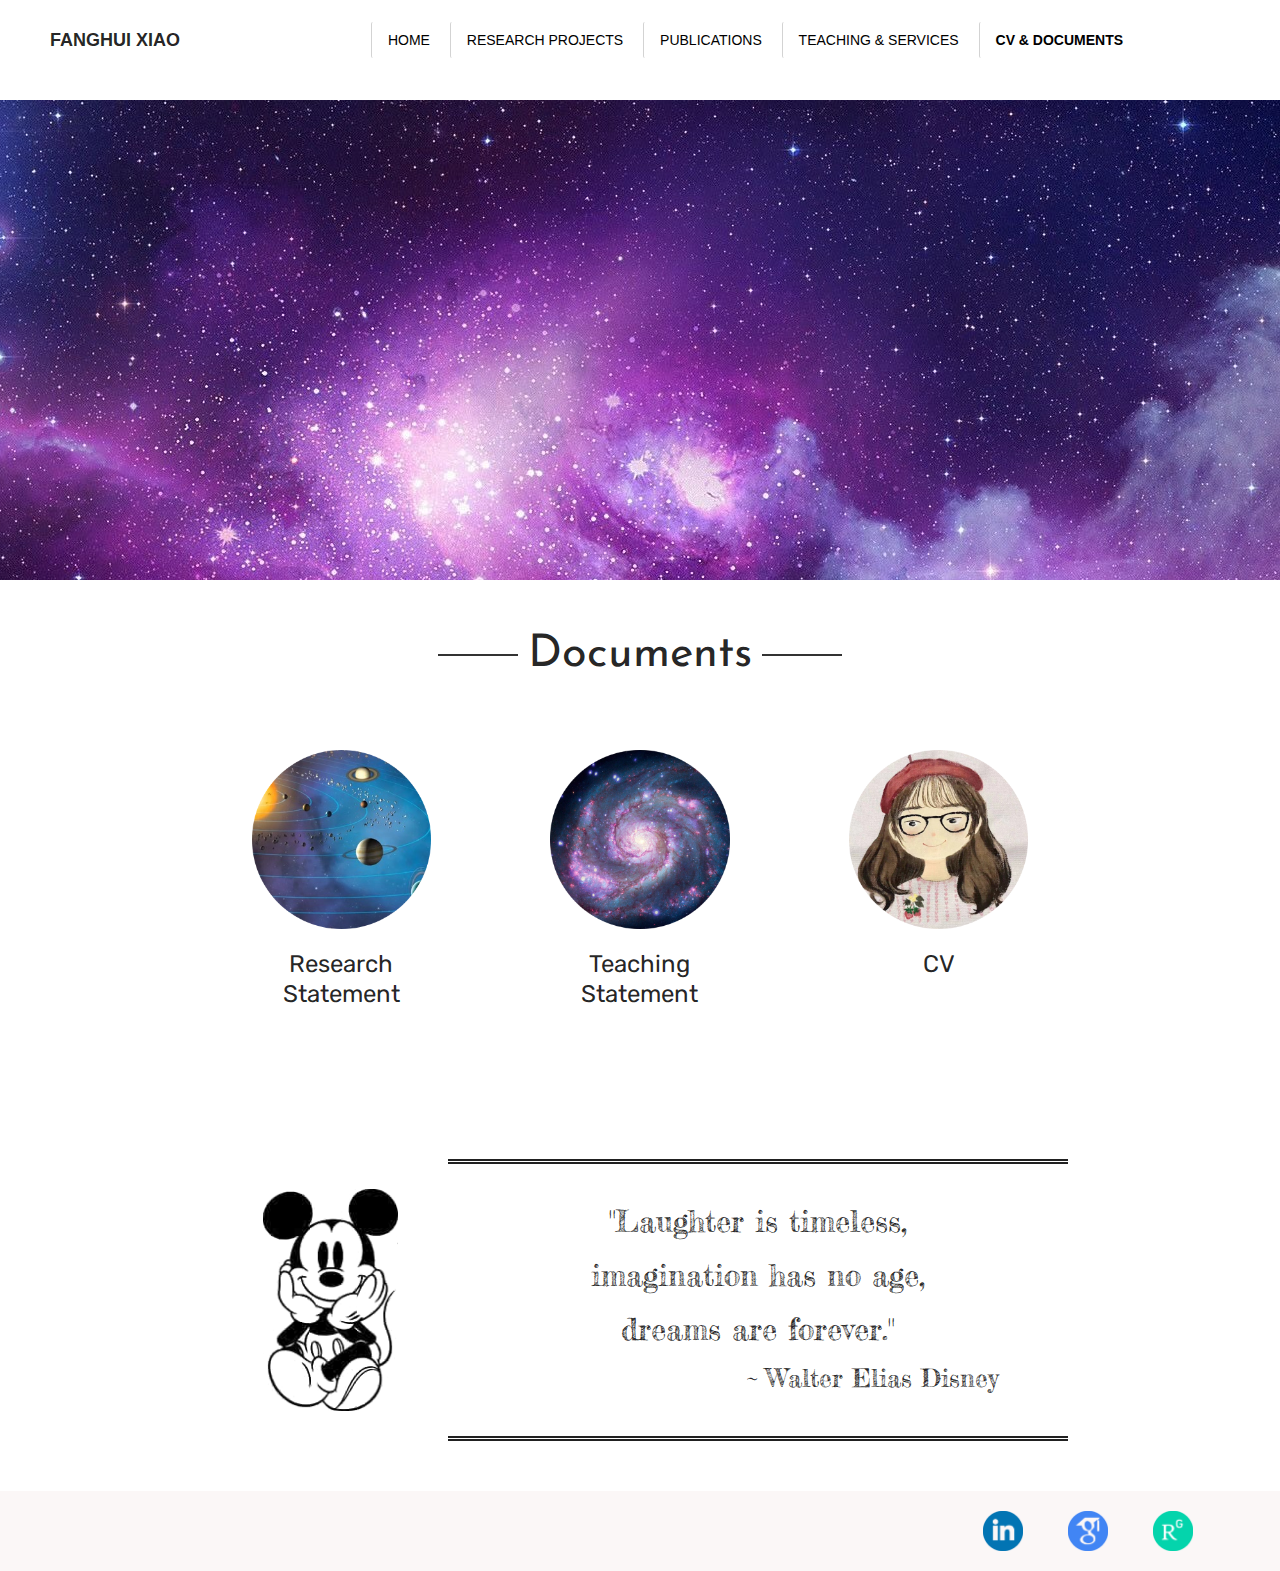
==== commit c44f29e6: "Version 1.6" ====
--- a/cv.html
+++ b/cv.html
@@ -15,6 +15,8 @@
     <link rel="preconnect" href="https://fonts.gstatic.com" crossorigin>
     <link href="https://fonts.googleapis.com/css2?family=Josefin+Sans:ital,wght@0,700;1,700&display=swap" rel="stylesheet">
     <link href="https://fonts.googleapis.com/css2?family=Rozha+One&display=swap" rel="stylesheet">
+    <link href="https://fonts.googleapis.com/css2?family=Rubik&display=swap" rel="stylesheet">
+    <link href="https://fonts.googleapis.com/css2?family=Fredericka+the+Great&display=swap" rel="stylesheet">
     <script type="text/javascript" src="js/material.min.js"></script>
     <script type="text/javascript" src="js/jquery-3.6.0.min.js"></script>
     <script type="text/javascript" src="js/publicAction.js"></script>
@@ -54,21 +56,63 @@
                 <button id='publicationsBtn' class="mButton mdl-button mdl-js-button mdl-js-ripple-effect" onClick="jumpPage(this.id);">
                     Publications
                 </button>
+                <button id='teachingBtn' class="mButton mdl-button mdl-js-button mdl-js-ripple-effect" onClick="jumpPage(this.id);">
+                    Teaching & Services
+                </button>
                 <button id='cvBtn' class="mButton btnAct mdl-button mdl-js-button mdl-js-ripple-effect" onClick="jumpPage(this.id);">
-                    CV
+                    CV & Documents
                 </button>
             </div>
         </div>
         <div id='mbody'>
+            <div class="cvHeadImg"></div>
             <div class="cvTitleOutBx">
                 <div class="cvTitleBx">
                     <div class="lineBx"></div>
-                    <div class="cvTitle">Curriculum Vitae</div>
+                    <div class="cvTitle">Documents</div>
                     <div class="lineBx"></div>
                 </div>
             </div>
             <div class="cvContentBx">
-                <iframe src="pdf/cv.pdf" width="100%" height="90%"></iframe>
+                <div class="cvBx">
+                    <div class="cvImgBx">
+                        <img id="researchPdf" onClick="popupLink(this.id);" class="cvImg" src="css/images/cv_1.png"/>
+                    </div>
+                    <div class="cvTxt">
+                        Research<br>Statement
+                    </div>
+                </div>
+                <div class="cvBx">
+                    <div class="cvImgBx">
+                        <img id="teachingPdf" onClick="popupLink(this.id);" class="cvImg" src="css/images/cv_2.png"/>
+                    </div>
+                    <div class="cvTxt">
+                        Teaching<br>Statement
+                    </div>
+                </div>
+                <div class="cvBx">
+                    <div class="cvImgBx">
+                        <img id="cvPdf" onClick="popupLink(this.id);" class="cvImg" src="css/images/cv_3.png"/>
+                    </div>
+                    <div class="cvTxt">
+                        CV
+                    </div>
+                </div>
+            </div>
+            <div class='mottoBx'>
+                <div class="mottoBxInner">
+                    <div class='mickyBx'>
+                        <img class='photo' src="css/images/micky2.png"/>
+                    </div>
+                    <div class="mottoTxtBx">
+                        <div class='mottoTxt'>
+                            "Laughter is timeless,<br>imagination has no age,<br>dreams are forever."
+                        </div>
+                        <div class='mottoName'>
+                            ~ Walter Elias Disney
+                        </div>
+                    </div>
+                </div>
             </div>
         </div>
         <div id='mfoot'>
--- a/css/cvPage.css
+++ b/css/cvPage.css
@@ -67,6 +67,11 @@
     width: 100%;
     background: white;
 }
+.cvHeadImg{
+    min-height: 500px;
+    width: 100%;
+    background: url('images/cv_head.jpg') no-repeat fixed center;
+}
 .cvTitleOutBx{
     text-align: center;
     margin-bottom: 70px;
@@ -94,6 +99,67 @@
 .cvContentBx{
     width: 70%;
     margin: 0 15% 50px 15%;
+    display: grid;
+    grid-template-columns: 33.33% 33.33% 33.33%;
+}
+.cvBx{
+
+}
+.cvImgBx{
+    width: 60%;
+    margin: 0 auto;
+}
+.cvImg{
+    height: auto;
+    max-width: unset;
+    vertical-align: middle;
+    width: 100%;
+    cursor: pointer;
+}
+.cvTxt{
+    font-size: 24px;
+    line-height: 1.25;
+    margin-top: 20px;
+    text-align: center;
+    font-family: 'Rubik', sans-serif;
+}
+.mottoBx{
+    width: 100%;
+    padding: 100px 0px 50px 0px;
+}
+.mottoBxInner{
+    width: 855px;
+    margin: 0 auto;
+    display: grid;
+    grid-template-columns: 235px 620px;
+}
+.mickyBx{
+    width: 135px;
+    position: relative;
+    padding: 30px 50px;
+}
+.photo{
+    height: auto;
+    max-width: unset;
+    vertical-align: middle;
+    width: 100%;
+}
+.mottoTxtBx{
+    padding: 30px 70px;
+    border-top: 5px double;
+    border-bottom: 5px double;
+}
+.mottoTxt{
+    text-align: center;
+    line-height: 1.8;
+    font-size: 30px;
+    font-family: 'Fredericka the Great', cursive;
+}
+.mottoName{
+    text-align: right;
+    line-height: 1.8;
+    font-size: 25px;
+    font-family: 'Fredericka the Great', cursive;
 }
 #mfoot{
     width: 100%;
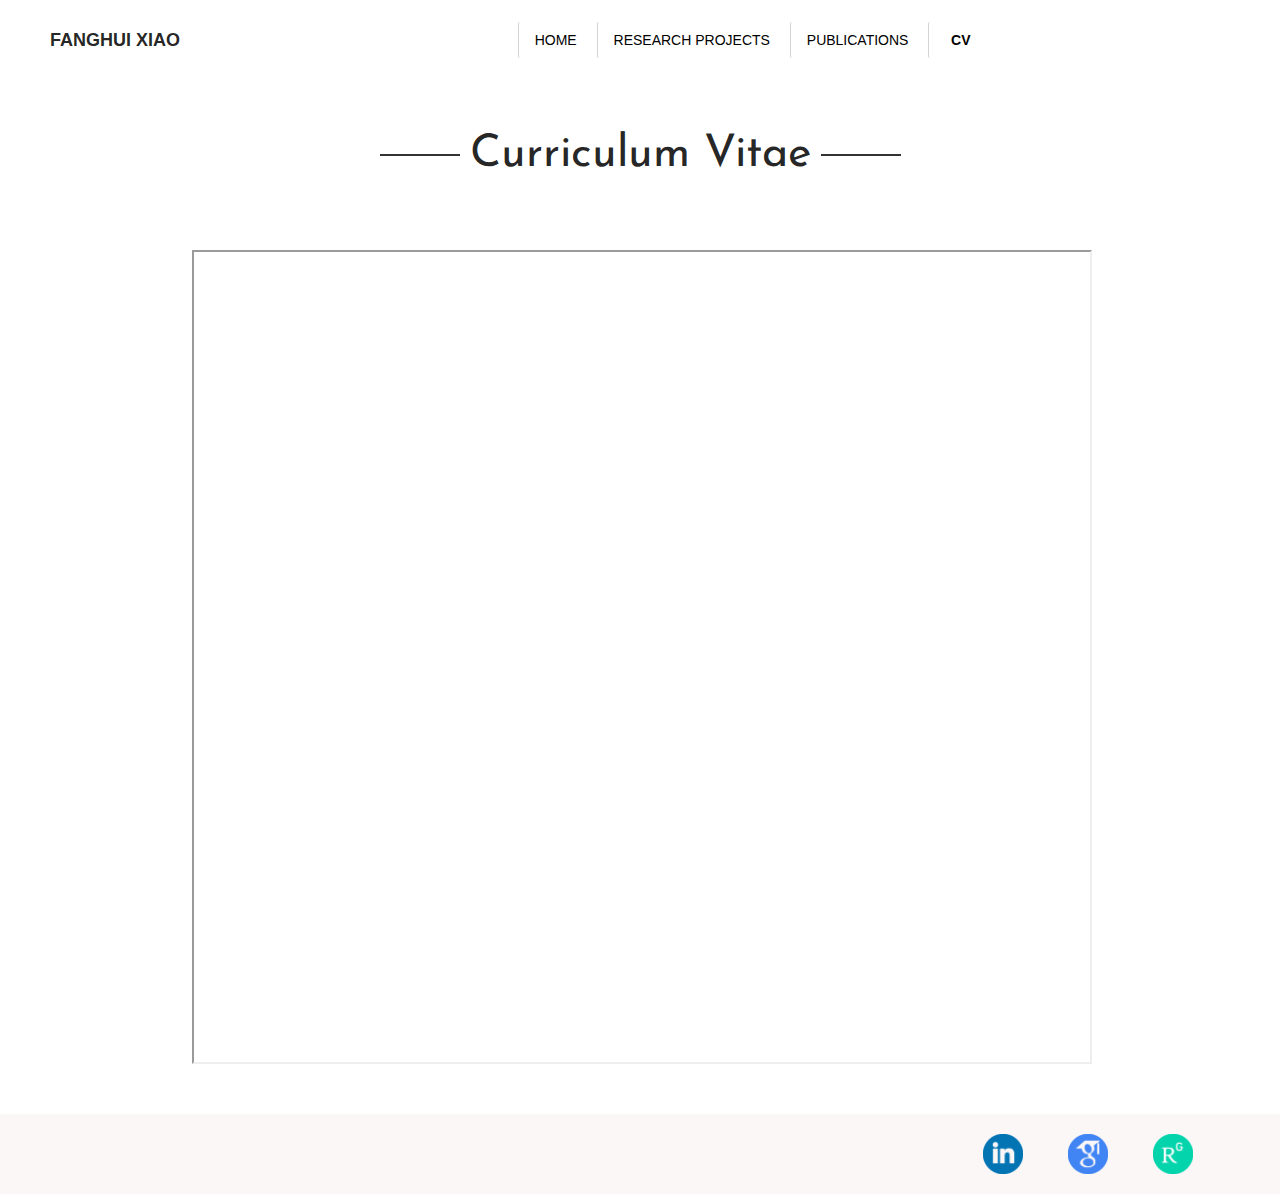
==== commit 1bc80a99: "Version 1.0" ====
--- a/cv.html
+++ b/cv.html
@@ -15,8 +15,6 @@
     <link rel="preconnect" href="https://fonts.gstatic.com" crossorigin>
     <link href="https://fonts.googleapis.com/css2?family=Josefin+Sans:ital,wght@0,700;1,700&display=swap" rel="stylesheet">
     <link href="https://fonts.googleapis.com/css2?family=Rozha+One&display=swap" rel="stylesheet">
-    <link href="https://fonts.googleapis.com/css2?family=Rubik&display=swap" rel="stylesheet">
-    <link href="https://fonts.googleapis.com/css2?family=Fredericka+the+Great&display=swap" rel="stylesheet">
     <script type="text/javascript" src="js/material.min.js"></script>
     <script type="text/javascript" src="js/jquery-3.6.0.min.js"></script>
     <script type="text/javascript" src="js/publicAction.js"></script>
@@ -56,63 +54,21 @@
                 <button id='publicationsBtn' class="mButton mdl-button mdl-js-button mdl-js-ripple-effect" onClick="jumpPage(this.id);">
                     Publications
                 </button>
-                <button id='teachingBtn' class="mButton mdl-button mdl-js-button mdl-js-ripple-effect" onClick="jumpPage(this.id);">
-                    Teaching & Services
-                </button>
                 <button id='cvBtn' class="mButton btnAct mdl-button mdl-js-button mdl-js-ripple-effect" onClick="jumpPage(this.id);">
-                    CV & Documents
+                    CV
                 </button>
             </div>
         </div>
         <div id='mbody'>
-            <div class="cvHeadImg"></div>
             <div class="cvTitleOutBx">
                 <div class="cvTitleBx">
                     <div class="lineBx"></div>
-                    <div class="cvTitle">Documents</div>
+                    <div class="cvTitle">Curriculum Vitae</div>
                     <div class="lineBx"></div>
                 </div>
             </div>
             <div class="cvContentBx">
-                <div class="cvBx">
-                    <div class="cvImgBx">
-                        <img id="researchPdf" onClick="popupLink(this.id);" class="cvImg" src="css/images/cv_1.png"/>
-                    </div>
-                    <div class="cvTxt">
-                        Research<br>Statement
-                    </div>
-                </div>
-                <div class="cvBx">
-                    <div class="cvImgBx">
-                        <img id="teachingPdf" onClick="popupLink(this.id);" class="cvImg" src="css/images/cv_2.png"/>
-                    </div>
-                    <div class="cvTxt">
-                        Teaching<br>Statement
-                    </div>
-                </div>
-                <div class="cvBx">
-                    <div class="cvImgBx">
-                        <img id="cvPdf" onClick="popupLink(this.id);" class="cvImg" src="css/images/cv_3.png"/>
-                    </div>
-                    <div class="cvTxt">
-                        CV
-                    </div>
-                </div>
-            </div>
-            <div class='mottoBx'>
-                <div class="mottoBxInner">
-                    <div class='mickyBx'>
-                        <img class='photo' src="css/images/micky2.png"/>
-                    </div>
-                    <div class="mottoTxtBx">
-                        <div class='mottoTxt'>
-                            "Laughter is timeless,<br>imagination has no age,<br>dreams are forever."
-                        </div>
-                        <div class='mottoName'>
-                            ~ Walter Elias Disney
-                        </div>
-                    </div>
-                </div>
+                <iframe src="pdf/cv.pdf" width="100%" height="90%"></iframe>
             </div>
         </div>
         <div id='mfoot'>
--- a/css/cvPage.css
+++ b/css/cvPage.css
@@ -67,11 +67,6 @@
     width: 100%;
     background: white;
 }
-.cvHeadImg{
-    min-height: 500px;
-    width: 100%;
-    background: url('images/cv_head.jpg') no-repeat fixed center;
-}
 .cvTitleOutBx{
     text-align: center;
     margin-bottom: 70px;
@@ -99,67 +94,6 @@
 .cvContentBx{
     width: 70%;
     margin: 0 15% 50px 15%;
-    display: grid;
-    grid-template-columns: 33.33% 33.33% 33.33%;
-}
-.cvBx{
-
-}
-.cvImgBx{
-    width: 60%;
-    margin: 0 auto;
-}
-.cvImg{
-    height: auto;
-    max-width: unset;
-    vertical-align: middle;
-    width: 100%;
-    cursor: pointer;
-}
-.cvTxt{
-    font-size: 24px;
-    line-height: 1.25;
-    margin-top: 20px;
-    text-align: center;
-    font-family: 'Rubik', sans-serif;
-}
-.mottoBx{
-    width: 100%;
-    padding: 100px 0px 50px 0px;
-}
-.mottoBxInner{
-    width: 855px;
-    margin: 0 auto;
-    display: grid;
-    grid-template-columns: 235px 620px;
-}
-.mickyBx{
-    width: 135px;
-    position: relative;
-    padding: 30px 50px;
-}
-.photo{
-    height: auto;
-    max-width: unset;
-    vertical-align: middle;
-    width: 100%;
-}
-.mottoTxtBx{
-    padding: 30px 70px;
-    border-top: 5px double;
-    border-bottom: 5px double;
-}
-.mottoTxt{
-    text-align: center;
-    line-height: 1.8;
-    font-size: 30px;
-    font-family: 'Fredericka the Great', cursive;
-}
-.mottoName{
-    text-align: right;
-    line-height: 1.8;
-    font-size: 25px;
-    font-family: 'Fredericka the Great', cursive;
 }
 #mfoot{
     width: 100%;
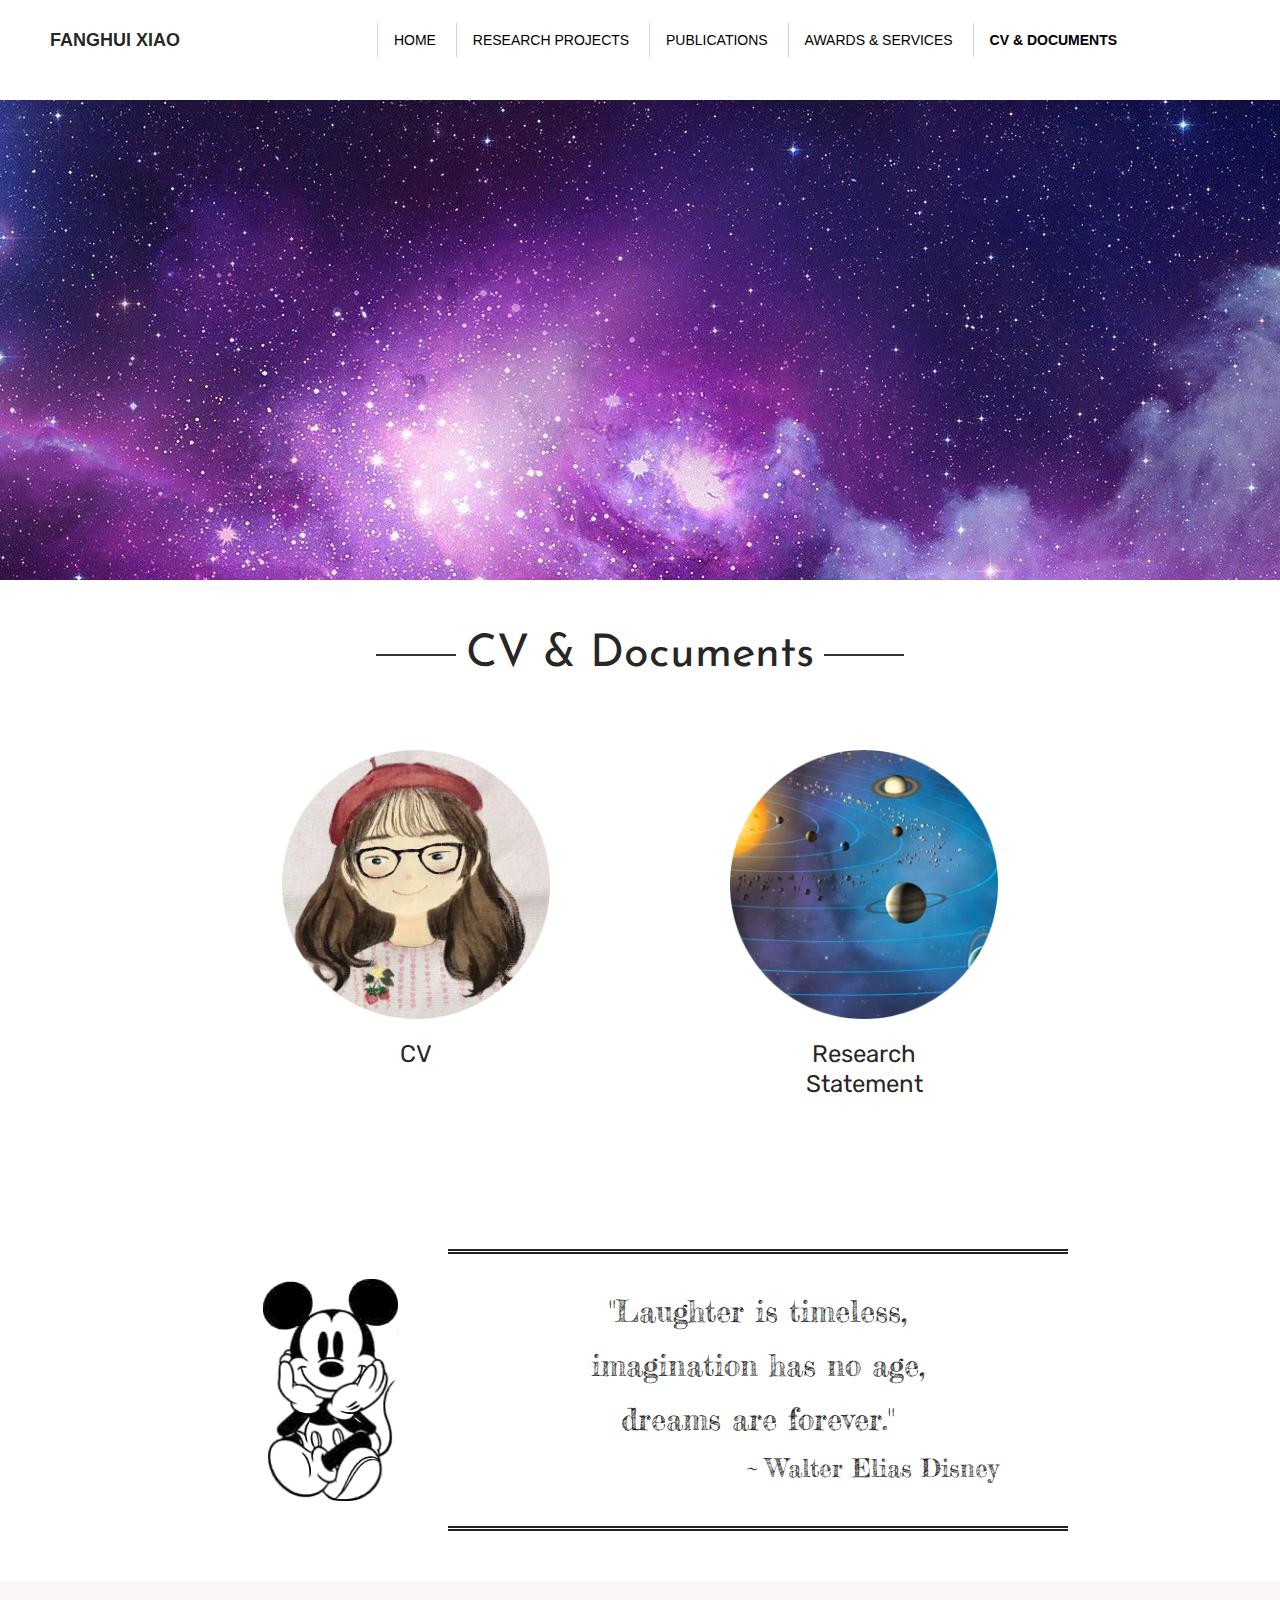
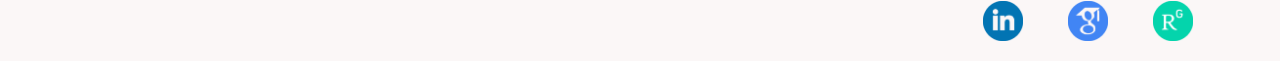
==== commit 344ed3cb: "version2.0" ====
--- a/cv.html
+++ b/cv.html
@@ -15,6 +15,8 @@
     <link rel="preconnect" href="https://fonts.gstatic.com" crossorigin>
     <link href="https://fonts.googleapis.com/css2?family=Josefin+Sans:ital,wght@0,700;1,700&display=swap" rel="stylesheet">
     <link href="https://fonts.googleapis.com/css2?family=Rozha+One&display=swap" rel="stylesheet">
+    <link href="https://fonts.googleapis.com/css2?family=Rubik&display=swap" rel="stylesheet">
+    <link href="https://fonts.googleapis.com/css2?family=Fredericka+the+Great&display=swap" rel="stylesheet">
     <script type="text/javascript" src="js/material.min.js"></script>
     <script type="text/javascript" src="js/jquery-3.6.0.min.js"></script>
     <script type="text/javascript" src="js/publicAction.js"></script>
@@ -54,21 +56,55 @@
                 <button id='publicationsBtn' class="mButton mdl-button mdl-js-button mdl-js-ripple-effect" onClick="jumpPage(this.id);">
                     Publications
                 </button>
+                <button id='teachingBtn' class="mButton mdl-button mdl-js-button mdl-js-ripple-effect" onClick="jumpPage(this.id);">
+                    Awards & Services
+                </button>
                 <button id='cvBtn' class="mButton btnAct mdl-button mdl-js-button mdl-js-ripple-effect" onClick="jumpPage(this.id);">
-                    CV
+                    CV & Documents
                 </button>
             </div>
         </div>
         <div id='mbody'>
+            <div class="cvHeadImg"></div>
             <div class="cvTitleOutBx">
                 <div class="cvTitleBx">
                     <div class="lineBx"></div>
-                    <div class="cvTitle">Curriculum Vitae</div>
+                    <div class="cvTitle">CV & Documents</div>
                     <div class="lineBx"></div>
                 </div>
             </div>
             <div class="cvContentBx">
-                <iframe src="pdf/cv.pdf" width="100%" height="90%"></iframe>
+                <div id="cvPdf" onClick="popupLink(this.id);" class="cvBx">
+                    <div class="cvImgBx">
+                        <img class="cvImg" src="css/images/cv_2.png"/>
+                    </div>
+                    <div class="cvTxt">
+                        CV
+                    </div>
+                </div>
+                <div id="researchPdf" onClick="popupLink(this.id);" class="cvBx">
+                    <div class="cvImgBx">
+                        <img class="cvImg" src="css/images/cv_1.png"/>
+                    </div>
+                    <div class="cvTxt">
+                        Research<br>Statement
+                    </div>
+                </div>
+            </div>
+            <div class='mottoBx'>
+                <div class="mottoBxInner">
+                    <div class='mickyBx'>
+                        <img class='photo' src="css/images/micky2.png"/>
+                    </div>
+                    <div class="mottoTxtBx">
+                        <div class='mottoTxt'>
+                            "Laughter is timeless,<br>imagination has no age,<br>dreams are forever."
+                        </div>
+                        <div class='mottoName'>
+                            ~ Walter Elias Disney
+                        </div>
+                    </div>
+                </div>
             </div>
         </div>
         <div id='mfoot'>
--- a/css/cvPage.css
+++ b/css/cvPage.css
@@ -67,6 +67,11 @@
     width: 100%;
     background: white;
 }
+.cvHeadImg{
+    min-height: 500px;
+    width: 100%;
+    background: url('images/cv_head.jpg') no-repeat fixed center;
+}
 .cvTitleOutBx{
     text-align: center;
     margin-bottom: 70px;
@@ -94,6 +99,68 @@
 .cvContentBx{
     width: 70%;
     margin: 0 15% 50px 15%;
+    display: grid;
+    grid-template-columns: 50% 50%;
+}
+.cvBx{
+
+}
+.cvImgBx{
+    width: 60%;
+    margin: 0 auto;
+}
+.cvImg{
+    height: auto;
+    max-width: unset;
+    vertical-align: middle;
+    width: 100%;
+    cursor: pointer;
+}
+.cvTxt{
+    font-size: 24px;
+    line-height: 1.25;
+    margin-top: 20px;
+    text-align: center;
+    font-family: 'Rubik', sans-serif;
+    cursor: pointer;
+}
+.mottoBx{
+    width: 100%;
+    padding: 100px 0px 50px 0px;
+}
+.mottoBxInner{
+    width: 855px;
+    margin: 0 auto;
+    display: grid;
+    grid-template-columns: 235px 620px;
+}
+.mickyBx{
+    width: 135px;
+    position: relative;
+    padding: 30px 50px;
+}
+.photo{
+    height: auto;
+    max-width: unset;
+    vertical-align: middle;
+    width: 100%;
+}
+.mottoTxtBx{
+    padding: 30px 70px;
+    border-top: 5px double;
+    border-bottom: 5px double;
+}
+.mottoTxt{
+    text-align: center;
+    line-height: 1.8;
+    font-size: 30px;
+    font-family: 'Fredericka the Great', cursive;
+}
+.mottoName{
+    text-align: right;
+    line-height: 1.8;
+    font-size: 25px;
+    font-family: 'Fredericka the Great', cursive;
 }
 #mfoot{
     width: 100%;
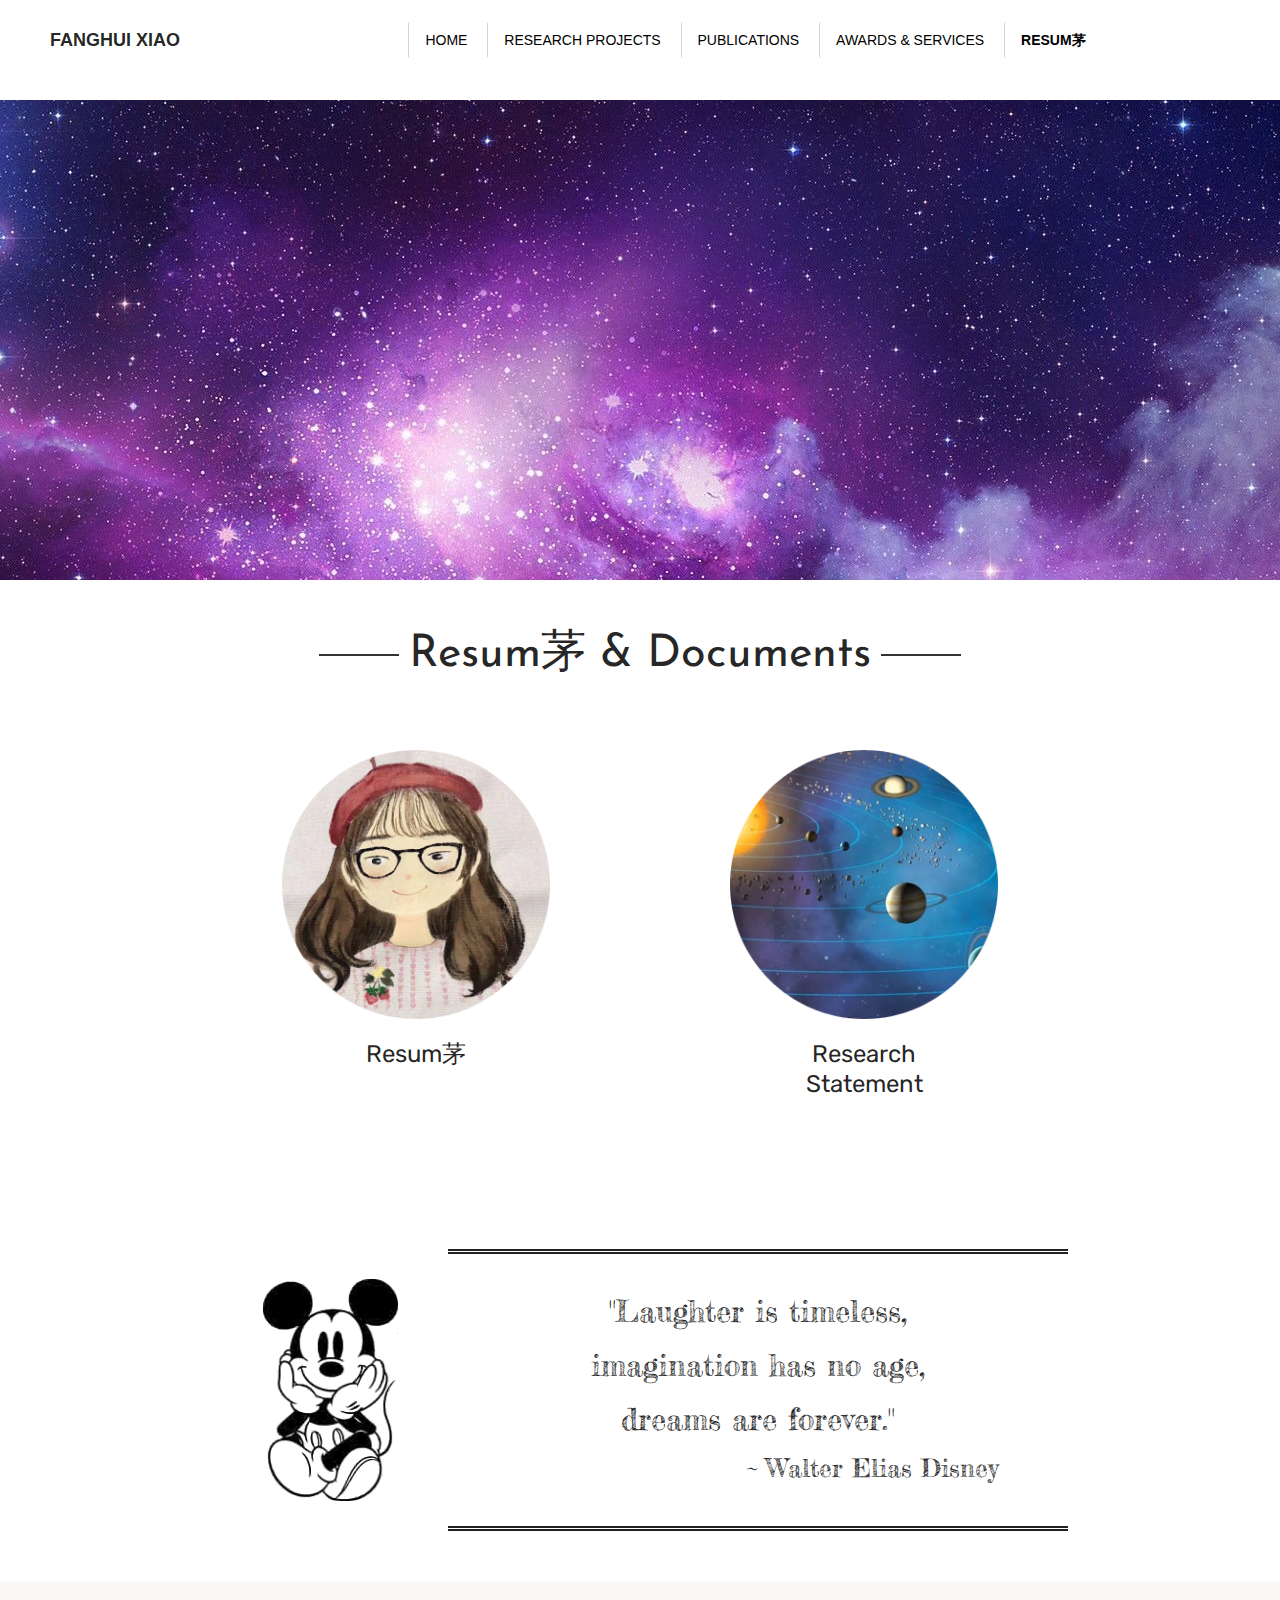
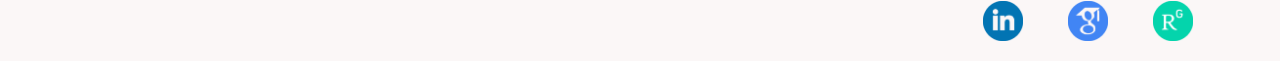
==== commit a0478d15: "version2.1" ====
--- a/cv.html
+++ b/cv.html
@@ -60,7 +60,7 @@
                     Awards & Services
                 </button>
                 <button id='cvBtn' class="mButton btnAct mdl-button mdl-js-button mdl-js-ripple-effect" onClick="jumpPage(this.id);">
-                    CV & Documents
+                    Resumé
                 </button>
             </div>
         </div>
@@ -69,7 +69,7 @@
             <div class="cvTitleOutBx">
                 <div class="cvTitleBx">
                     <div class="lineBx"></div>
-                    <div class="cvTitle">CV & Documents</div>
+                    <div class="cvTitle">Resumé & Documents</div>
                     <div class="lineBx"></div>
                 </div>
             </div>
@@ -79,7 +79,7 @@
                         <img class="cvImg" src="css/images/cv_2.png"/>
                     </div>
                     <div class="cvTxt">
-                        CV
+                        Resumé
                     </div>
                 </div>
                 <div id="researchPdf" onClick="popupLink(this.id);" class="cvBx">
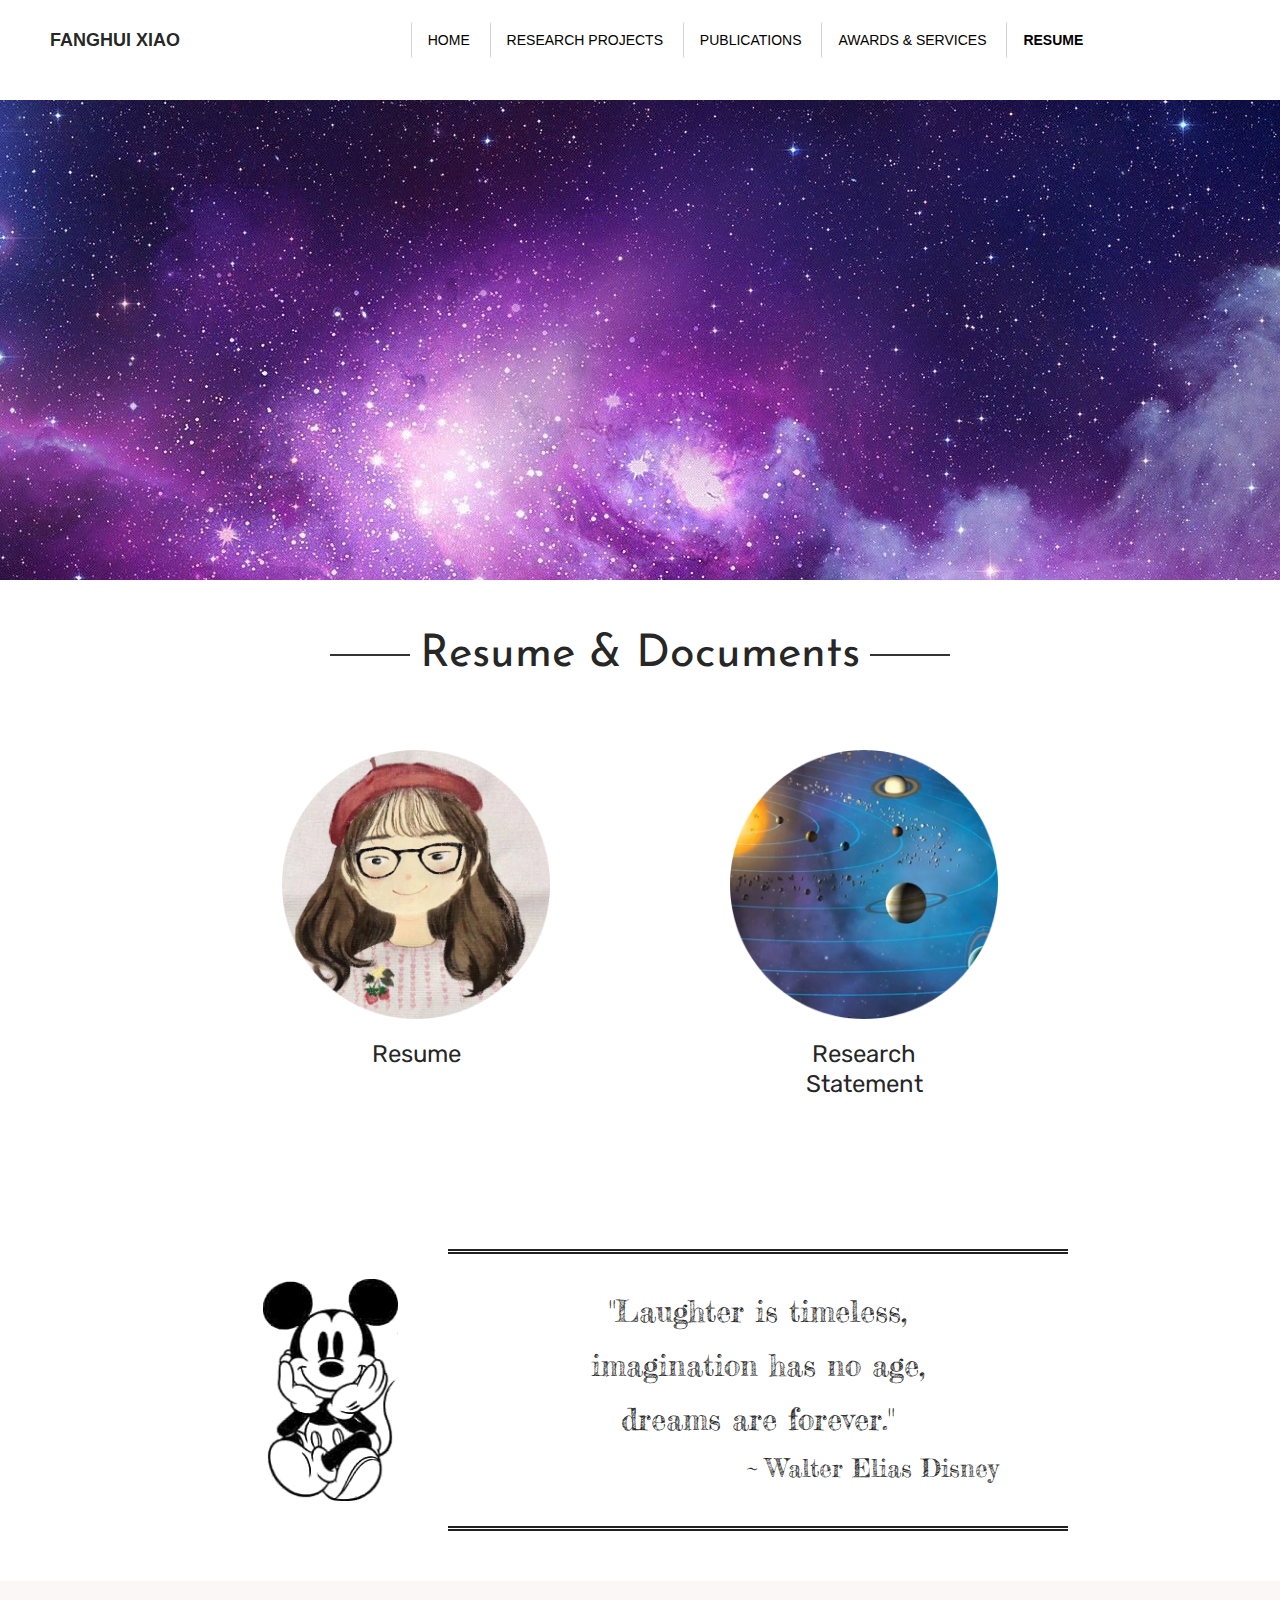
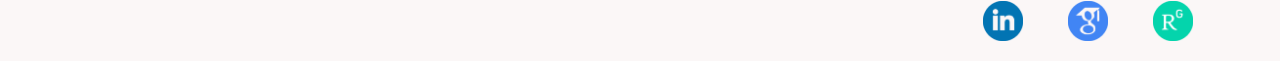
==== commit b598cc0d: "version2.4" ====
--- a/cv.html
+++ b/cv.html
@@ -60,7 +60,7 @@
                     Awards & Services
                 </button>
                 <button id='cvBtn' class="mButton btnAct mdl-button mdl-js-button mdl-js-ripple-effect" onClick="jumpPage(this.id);">
-                    Resumé
+                    Resume
                 </button>
             </div>
         </div>
@@ -69,7 +69,7 @@
             <div class="cvTitleOutBx">
                 <div class="cvTitleBx">
                     <div class="lineBx"></div>
-                    <div class="cvTitle">Resumé & Documents</div>
+                    <div class="cvTitle">Resume & Documents</div>
                     <div class="lineBx"></div>
                 </div>
             </div>
@@ -79,7 +79,7 @@
                         <img class="cvImg" src="css/images/cv_2.png"/>
                     </div>
                     <div class="cvTxt">
-                        Resumé
+                        Resume
                     </div>
                 </div>
                 <div id="researchPdf" onClick="popupLink(this.id);" class="cvBx">
